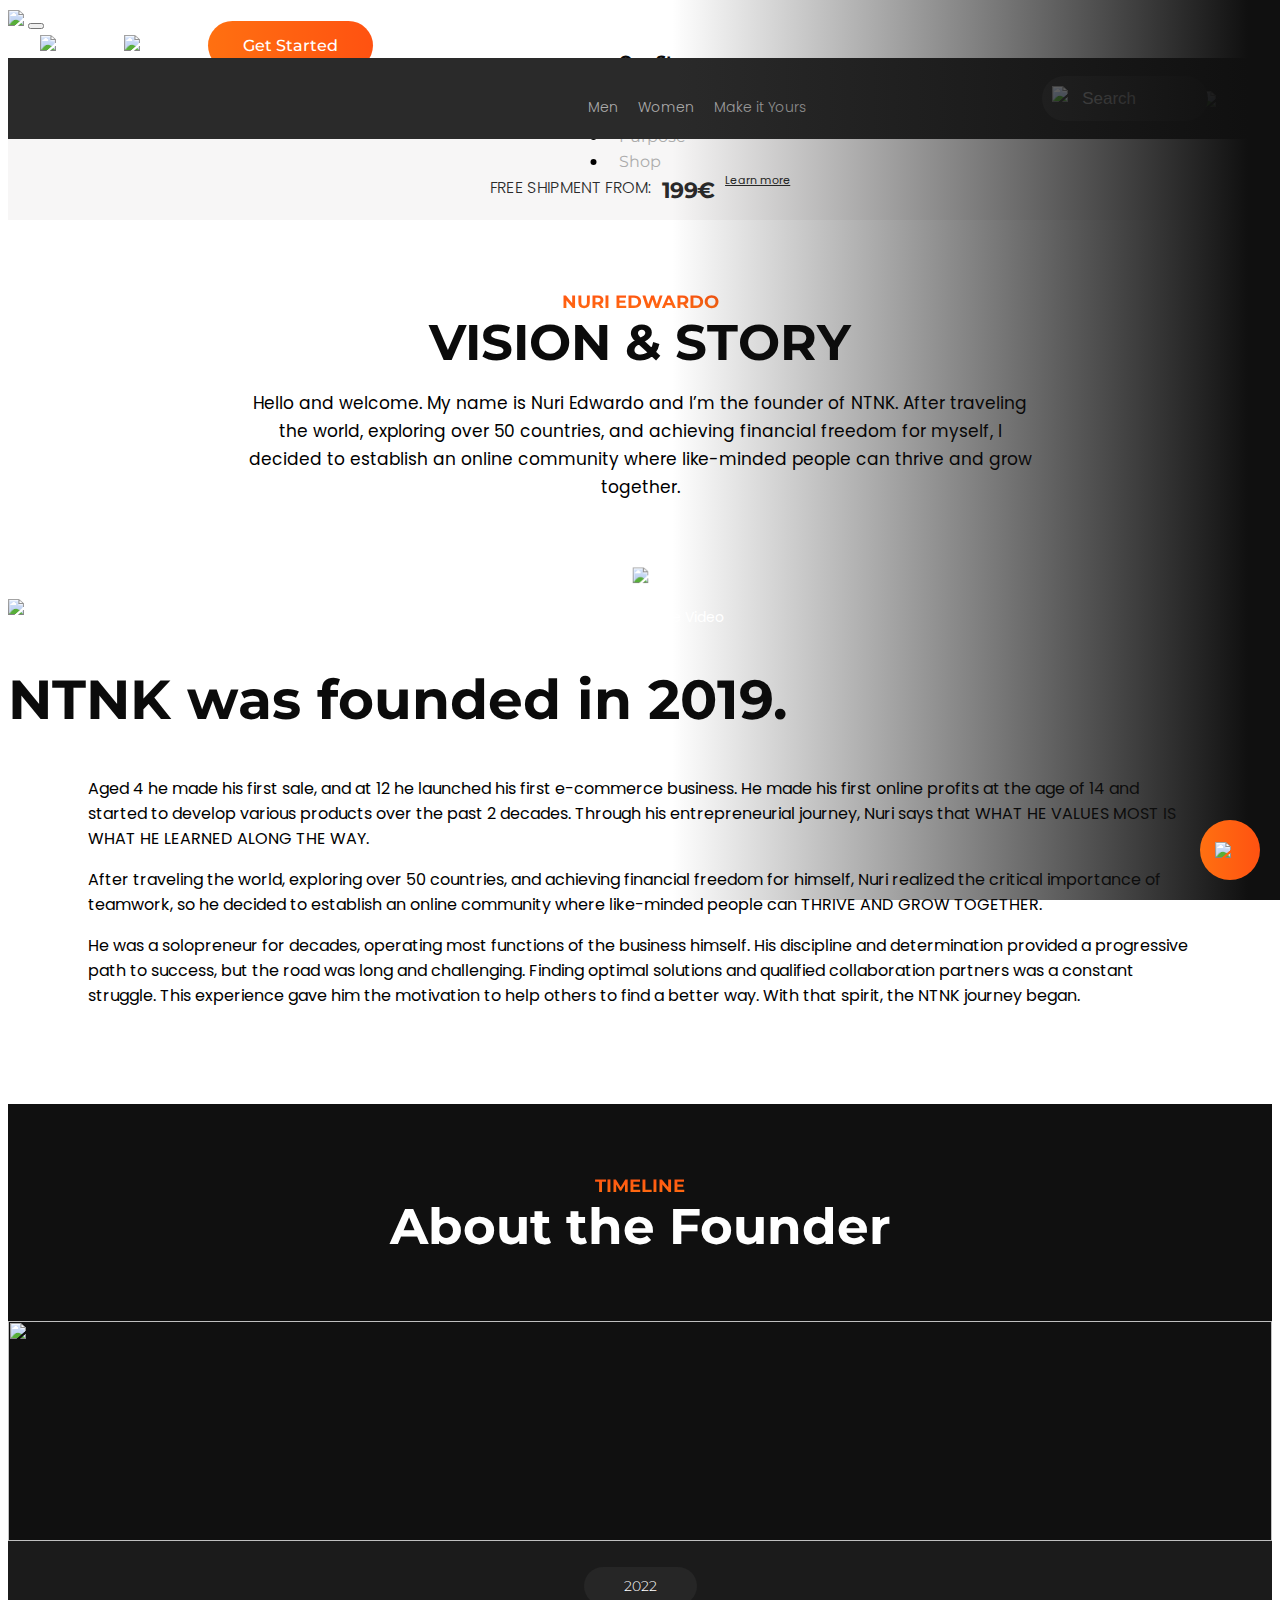
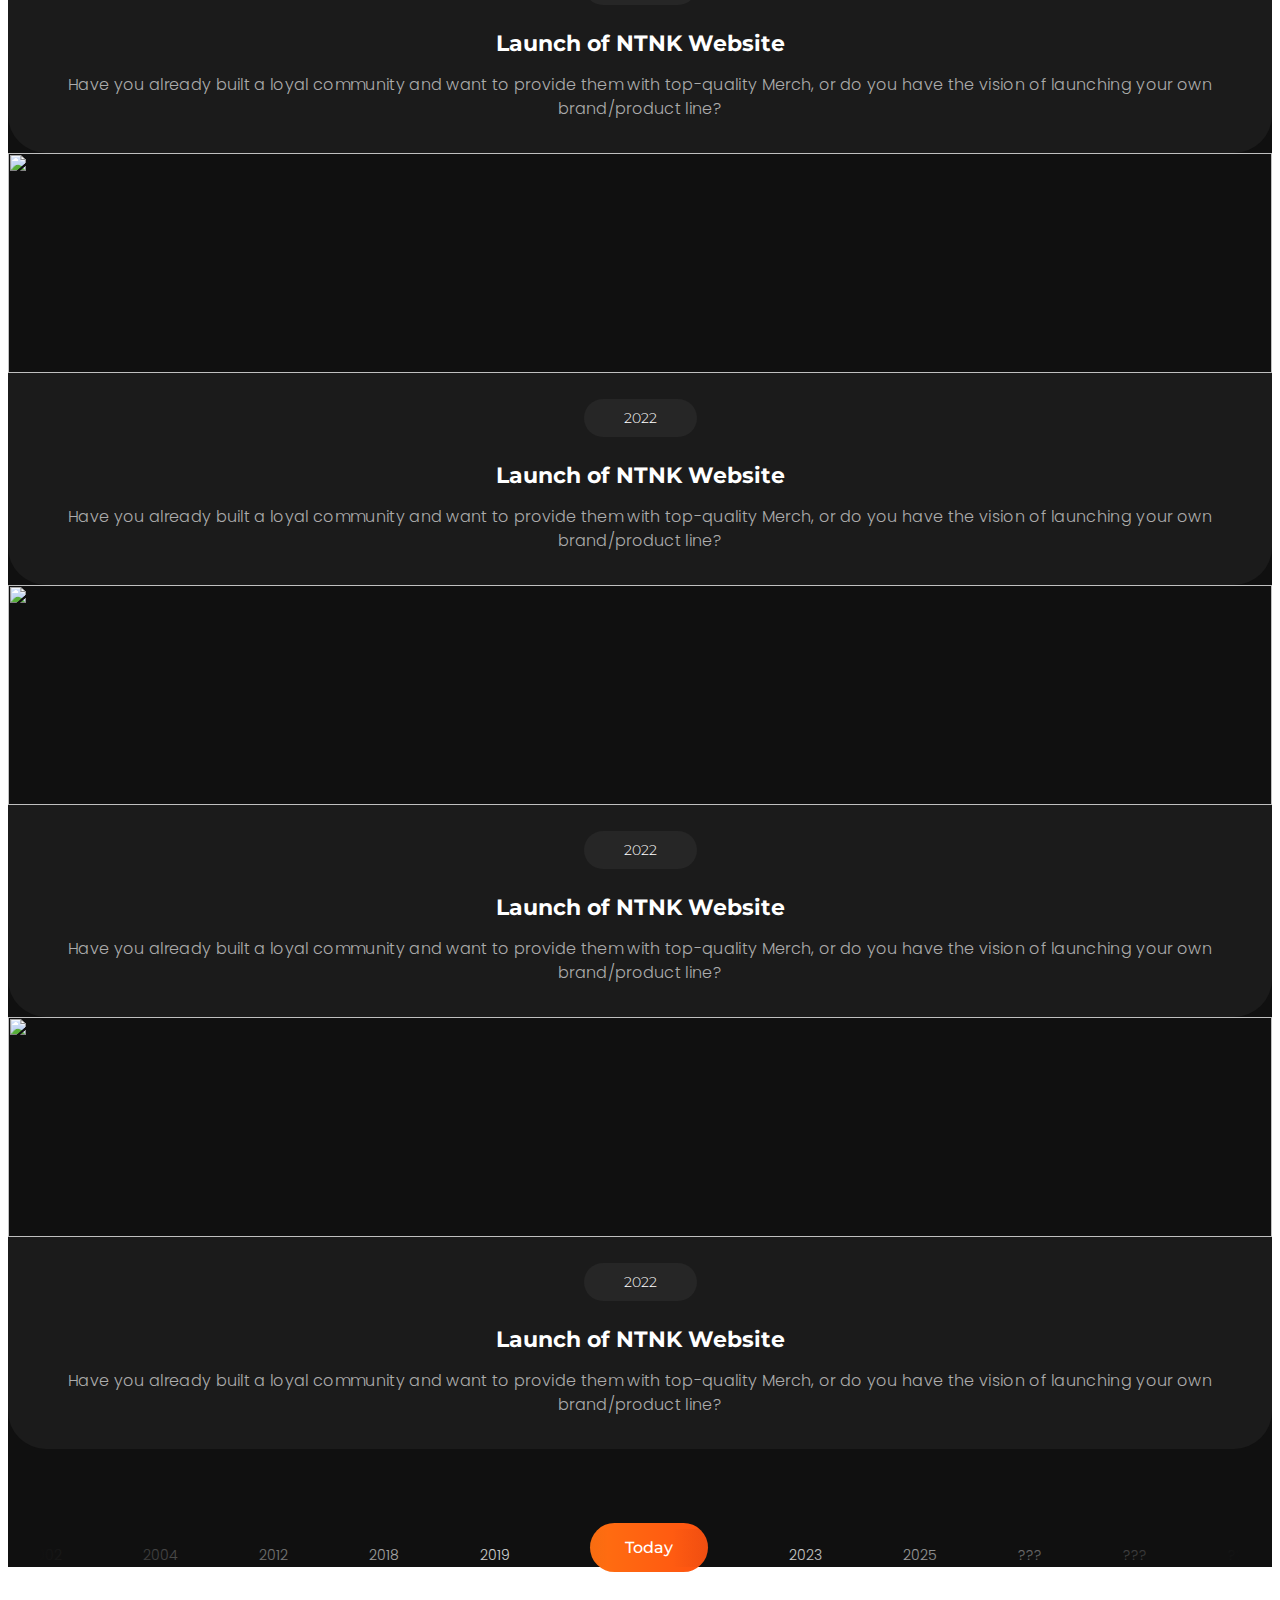
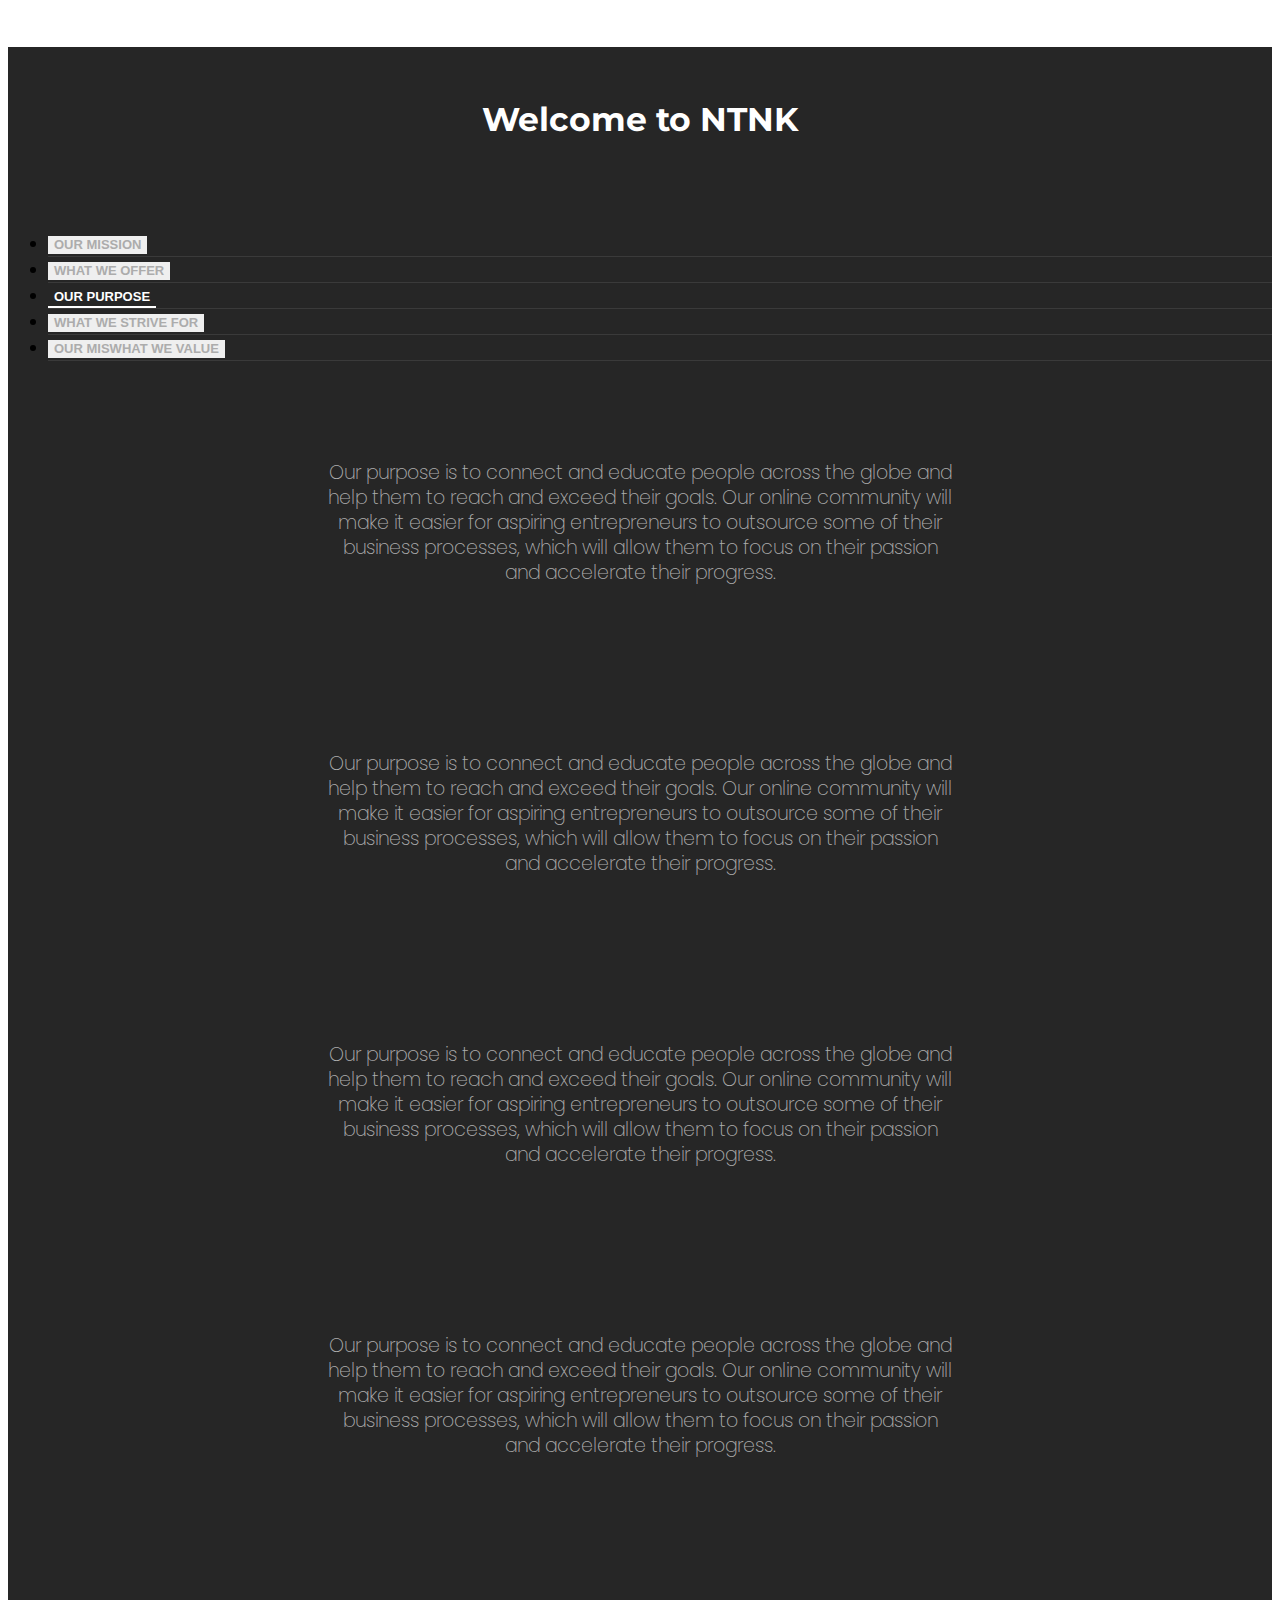
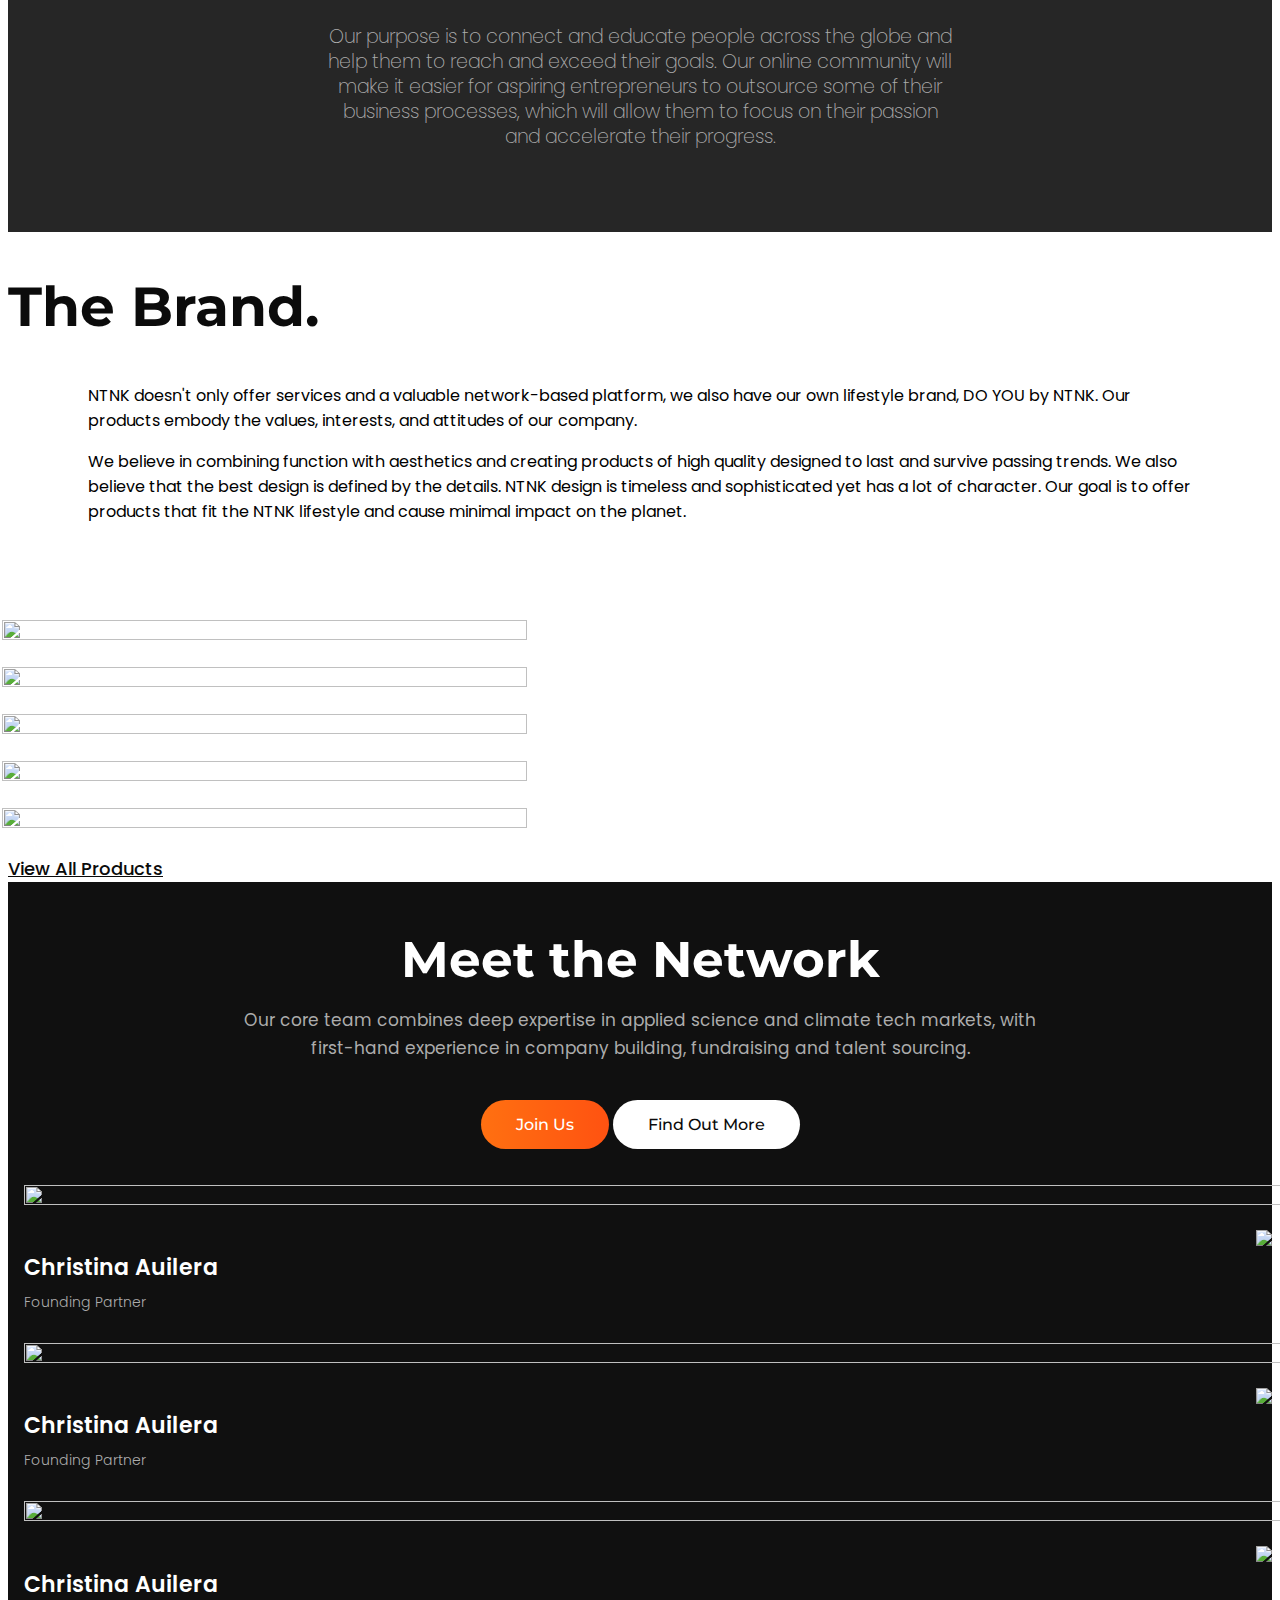
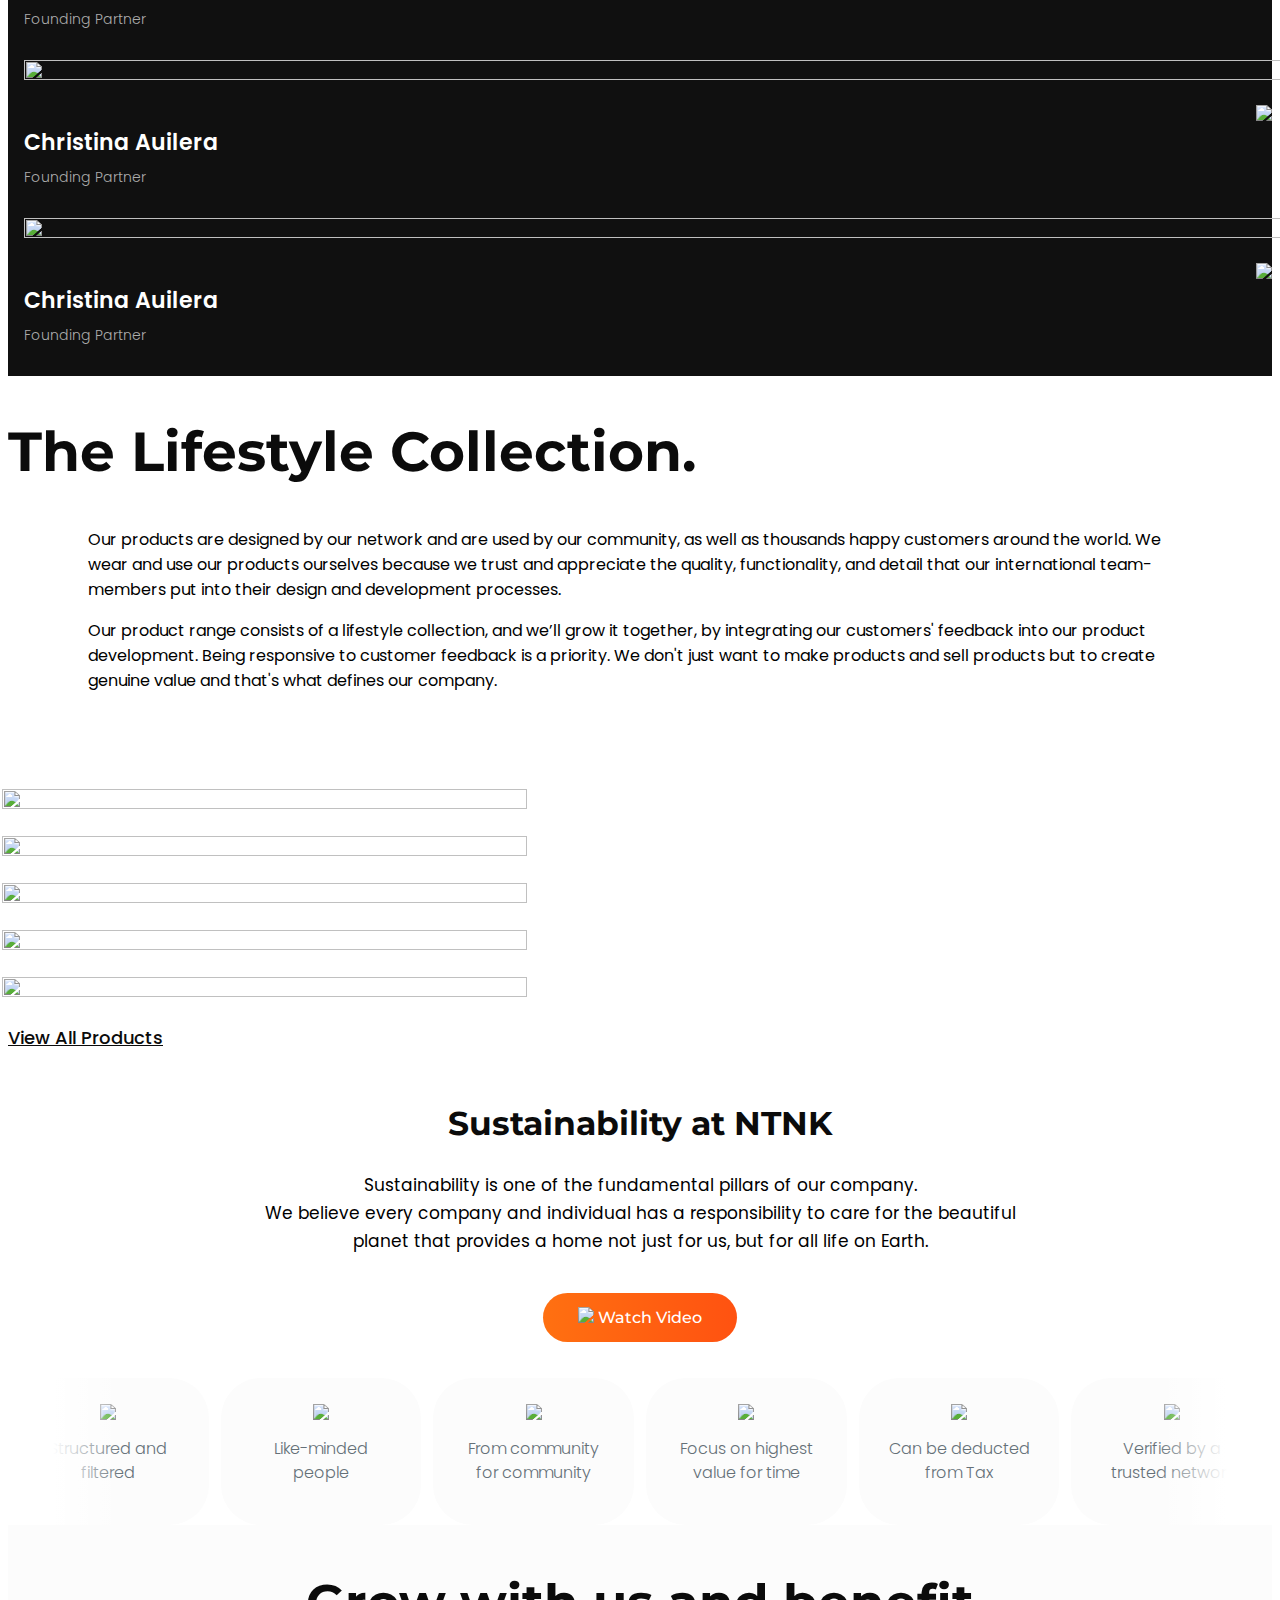
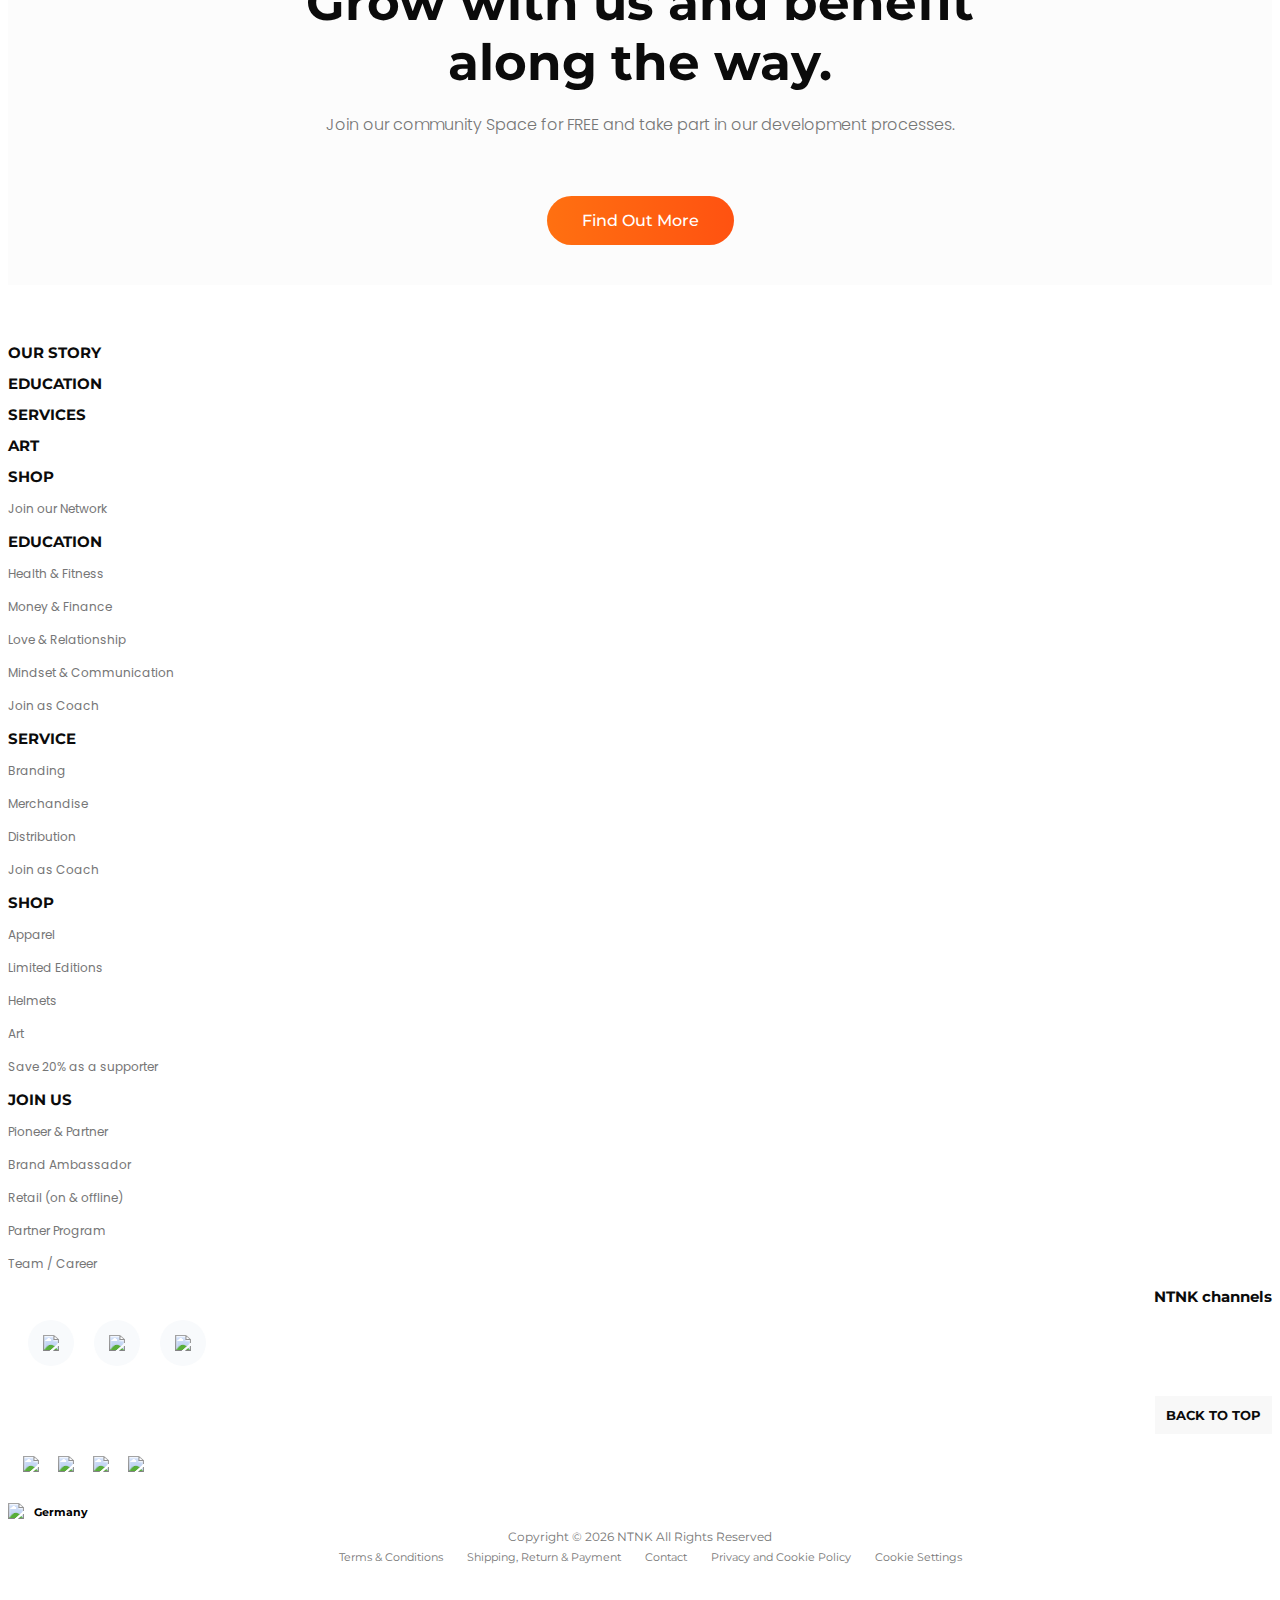
==== about-us.html @ ec7e33f2 "updated" ====
<!DOCTYPE html>
<html lang="en">
<head>
    <meta charset="UTF-8">
    <meta http-equiv="X-UA-Compatible" content="IE=edge">
    <meta name="viewport" content="width=device-width, initial-scale=1.0">
    <link rel="stylesheet" href="assets/css/style.css">
    <link rel="stylesheet" href="assets/css/responsive.css">
    <link rel="stylesheet" href="assets/vendor/bootstrap/css/bootstrap.min.css">
    <link rel="stylesheet" href="assets/vendor/font-awsome/css/all.min.css">
    <link rel="stylesheet" type="text/css" href="assets/vendor/slick/slick/slick.css" />
    <link rel="stylesheet" type="text/css" href="assets/vendor/slick/slick/slick-theme.css" />
    <link rel="stylesheet" href="https://unpkg.com/swiper@8/swiper-bundle.min.css"/>
    <link rel="preconnect" href="https://fonts.googleapis.com">
    <link rel="preconnect" href="https://fonts.gstatic.com" crossorigin>
    <link rel="preconnect" href="https://fonts.googleapis.com">
    <link rel="preconnect" href="https://fonts.gstatic.com" crossorigin>
    <link href="https://fonts.googleapis.com/css2?family=Montserrat:wght@200;300;400;500;600;700;800&family=Poppins:wght@200;300;400;500;600;700;800&display=swap" rel="stylesheet">
    <!-- <link href="https://fonts.googleapis.com/css2?family=Poppins:ital,wght@0,100;0,200;0,300;0,400;0,500;0,600;0,700;0,800;0,900;1,100;1,200;1,300;1,400;1,500;1,600;1,700;1,800;1,900&display=swap" rel="stylesheet">     -->
    <!-- <link rel="stylesheet" type="text/css" href="assets/vendor/aos-master/dist/aos.css" /> -->
    <title>About Us</title>
</head>
<body>


    <header>


        <nav class="navbar navbar-expand-lg custom-nav">
            <div class="container">
            <a class="navbar-brand" href="#">
                <img src="assets/images/logo.svg">
            </a>
            <button class="navbar-toggler" type="button" data-bs-toggle="collapse" data-bs-target="#navbarSupportedContent" aria-controls="navbarSupportedContent" aria-expanded="false" aria-label="Toggle navigation">
                <span class="navbar-toggler-icon"></span>
            </button>
            <div class="collapse navbar-collapse justify-content-center" id="navbarSupportedContent">
                <ul class="navbar-nav">
                <li class="nav-item">
                    <a class="nav-link active" aria-current="page" href="#">Our Story</a>
                </li>

                <li class="nav-item">
                    <a class="nav-link" href="#">Education</a>
                </li>

                <li class="nav-item">
                    <a class="nav-link" href="#">Services</a>
                </li>

                <li class="nav-item">
                    <a class="nav-link" href="#">Purpose</a>
                </li>

                <li class="nav-item">
                    <a class="nav-link" href="#">Shop</a>
                </li>

                
                </ul>

            </div>

            <div class="nav-right">

                <img src="assets/images/DE.svg">

                <img src="assets/images/user-square.svg">
                
                <a href="#" class="custom-btn primary-btn">Get Started</a>

            </div>

            </div>
        </nav>

        <div class="middle-head">

            <div class="container middle-head-container">

            <div style="flex-basis: 30%;">

            </div>

            <ul>
                <li>
                    <a href="#">Men</a>
                        <div class="mega-menu">
                            <div class="container">
                                <div class="d-flex">
                                    <div class="me-4 mega-menu-large-item">
                                        <a href="#">
                                            <h4>Join us as a Member</h4>
                                            <img src="./assets/images/mega-menu-big.png" class="">
                                        </a>
                                        <a href="#" class="mega-menu-link">
                                            <p class=" mt-2">Join the Network <i class="fa-solid fa-angle-right"></i></p>
                                        </a>
                                    </div>
                                    <div class="mx-3 mega-menu-cols">
                                        <img src="./assets/images/mega-img1.png" class="mega-menu-col-img">
                                        <h4>Glasses</h4>
                                        <ul>
                                            <li>
                                                <a href="#" class="">Vision N22 Glasses</a>
                                            </li>
                                            <li>
                                                <a href="#" class="">Clip On</a>
                                            </li>
                                        </ul>
                                    </div>
                                    <div class="mx-3 mega-menu-cols">
                                        <img src="./assets/images/mega-img2.png" class="mega-menu-col-img">
                                        <h4>Apperal</h4>
                                        <ul>
                                            <li>
                                                <a href="#" class="">Snapback Cap</a>
                                            </li>
                                            <li>
                                                <a href="#" class="">T-Shirts</a>
                                            </li>
                                            <li>
                                                <a href="#" class="">Underwear</a>
                                            </li>
                                        </ul>
                                    </div>
                                    <div class="mx-3 mega-menu-cols">
                                        <img src="./assets/images/mega-img3.png" class="mega-menu-col-img">
                                        <h4>Bracelets</h4>
                                        <ul>
                                            <li>
                                                <a href="#" class="">Stainless Steel</a>
                                            </li>
                                        </ul>
                                    </div>
                                    <div class="mx-3 mega-menu-cols">
                                        <img src="./assets/images/mega-img4.png" class="mega-menu-col-img">
                                        <h4>Helmets </h4>
                                        <ul>
                                            <li>
                                                <a href="#" class="">BMX</a>
                                            </li>
                                            <li>
                                                <a href="#" class="">Full Face</a>
                                            </li>
                                            <li>
                                                <a href="#" class="">Jet</a>
                                            </li>
                                        </ul>
                                    </div>
                                    <div class="mx-3 mega-menu-cols">
                                        <img src="./assets/images/mega-img5.png" class="mega-menu-col-img">
                                        <h4>Others</h4>
                                        <ul>
                                            <li>
                                                <a href="#" class="">Nuri Box</a>
                                            </li>
                                        </ul>
                                    </div>
                                </div>
                            </div>
                        </div>
                        
                </li>

                <li>
                    <a href="#">Women</a>
                    <div class="mega-menu">
                        <div class="container">
                            <div class="d-flex">
                                <div class="me-4 mega-menu-large-item">
                                    <a href="#">
                                        <h4>Join us as a Member</h4>
                                        <img src="./assets/images/mega-menu-big.png" class="">
                                    </a>
                                    <a href="#" class="mega-menu-link">
                                        <p class=" mt-2">Join the Network <i class="fa-solid fa-angle-right"></i></p>
                                    </a>
                                </div>
                                <div class="mx-3 mega-menu-cols">
                                    <img src="./assets/images/mega-img1.png" class="mega-menu-col-img">
                                    <h4>Glasses</h4>
                                    <ul>
                                        <li>
                                            <a href="#" class="">Vision N22 Glasses</a>
                                        </li>
                                        <li>
                                            <a href="#" class="">Clip On</a>
                                        </li>
                                    </ul>
                                </div>
                                <div class="mx-3 mega-menu-cols">
                                    <img src="./assets/images/mega-img2.png" class="mega-menu-col-img">
                                    <h4>Apperal</h4>
                                    <ul>
                                        <li>
                                            <a href="#" class="">Snapback Cap</a>
                                        </li>
                                        <li>
                                            <a href="#" class="">T-Shirts</a>
                                        </li>
                                        <li>
                                            <a href="#" class="">Underwear</a>
                                        </li>
                                    </ul>
                                </div>
                                <div class="mx-3 mega-menu-cols">
                                    <img src="./assets/images/mega-img3.png" class="mega-menu-col-img">
                                    <h4>Bracelets</h4>
                                    <ul>
                                        <li>
                                            <a href="#" class="">Stainless Steel</a>
                                        </li>
                                    </ul>
                                </div>
                                <div class="mx-3 mega-menu-cols">
                                    <img src="./assets/images/mega-img4.png" class="mega-menu-col-img">
                                    <h4>Helmets </h4>
                                    <ul>
                                        <li>
                                            <a href="#" class="">BMX</a>
                                        </li>
                                        <li>
                                            <a href="#" class="">Full Face</a>
                                        </li>
                                        <li>
                                            <a href="#" class="">Jet</a>
                                        </li>
                                    </ul>
                                </div>
                                <div class="mx-3 mega-menu-cols">
                                    <img src="./assets/images/mega-img5.png" class="mega-menu-col-img">
                                    <h4>Others</h4>
                                    <ul>
                                        <li>
                                            <a href="#" class="">Nuri Box</a>
                                        </li>
                                    </ul>
                                </div>
                            </div>
                        </div>
                    </div>
                </li>

                <li>
                    <a href="#">Make it Yours</a>
                </li>
            </ul>

            <div class="middle-head-right">
                <form class="search">
                    <div class="search-group">
                        <img src="assets/images/search-normal.svg">
                        <input type="text" placeholder="Search">
                    </div>
                </form>

                <img src="assets/images/heart.svg">

                <img src="assets/images/shopping-bag.svg">

            </div>

            </div>

        </div>

        <div class="header-banner">
            
            <span>
                <p>Free Shipment from:</p>
                <p class="price">199€</p>
                <a href="#">Learn more</a>
            </span>

        </div>

    </header>

    

    <div class="main-section">

        <div class="container-fluid">

            <div class="section-title mt-5">

                <h4 class="gredient">Nuri Edwardo</h4>
                <h2 class="text-capitalize">Vision & Story</h2>
                <p class="black mt-4">Hello and welcome. My name is Nuri Edwardo and I’m the founder of NTNK. After traveling the world, exploring over 50 countries, and achieving financial freedom for myself, I decided to establish an online community where like-minded people can thrive and grow together.</p>
            
            </div>

            <div class="home-video-section px-5 m-0">

                <img src="https://cdn.shopify.com/s/files/1/0650/6430/4863/files/service.png?v=1655206917" width="100%">
                <a href="#">                
                    <img src="https://cdn.shopify.com/s/files/1/0650/6430/4863/files/video-play.png?v=1654768711">
                    <h5>Preview About Me Video</h5>
                </a>

              
            </div>

            <!-- <div class="container position-relative">

            <div class="founder-slider row">

                <div class="founder-slides col-lg-12">
                    <div class="about-founder">
                        <h4>First Import Business Launch</h4>
                        <p>I could imagine a nice timeline where the visitor can scroll thru or so and gets the most important info quickly communicated thru notes, pictures.</p>
                    </div>
                </div>

                <div class="founder-slides col-lg-12">
                    <div class="about-founder">
                        <h4>First Import Business Launch</h4>
                        <p>I could imagine a nice timeline where the visitor can scroll thru or so and gets the most important info quickly communicated thru notes, pictures.</p>
                    </div>
                </div>

                <div class="founder-slides col-lg-12">
                    <div class="about-founder">
                        <h4>First Import Business Launch</h4>
                        <p>I could imagine a nice timeline where the visitor can scroll thru or so and gets the most important info quickly communicated thru notes, pictures.</p>
                    </div>
                </div>

                <div class="founder-slides col-lg-12">
                    <div class="about-founder">
                        <h4>First Import Business Launch</h4>
                        <p>I could imagine a nice timeline where the visitor can scroll thru or so and gets the most important info quickly communicated thru notes, pictures.</p>
                    </div>
                </div>

                <div class="founder-slides col-lg-12">
                    <div class="about-founder">
                        <h4>First Import Business Launch</h4>
                        <p>I could imagine a nice timeline where the visitor can scroll thru or so and gets the most important info quickly communicated thru notes, pictures.</p>
                    </div>
                </div>

                <div class="founder-slides col-lg-12">
                    <div class="about-founder">
                        <h4>First Import Business Launch</h4>
                        <p>I could imagine a nice timeline where the visitor can scroll thru or so and gets the most important info quickly communicated thru notes, pictures.</p>
                    </div>
                </div>

                <div class="founder-slides col-lg-12">
                    <div class="about-founder">
                        <h4>First Import Business Launch</h4>
                        <p>I could imagine a nice timeline where the visitor can scroll thru or so and gets the most important info quickly communicated thru notes, pictures.</p>
                    </div>
                </div>

                <div class="founder-slides col-lg-12">
                    <div class="about-founder">
                        <h4>First Import Business Launch</h4>
                        <p>I could imagine a nice timeline where the visitor can scroll thru or so and gets the most important info quickly communicated thru notes, pictures.</p>
                    </div>
                </div>


            </div>

            <div class="founder-slides-count">
                <p>1</p>
                <p>24</p>
            </div>

            <div class="text-center pb-5">
                <a href="#" class="custom-btn primary-btn">skip</a>
            </div>

            </div> -->

               
        </div>

        <div class="container py-5 mt-5">
            <div class="row">

                <div class="col-lg-6">
                    <div class="found-on-title">
                        <h2 class="text-none">NTNK was founded in 2019.</h2>
                    </div>
                </div>

                <div class="col-lg-6">
                    <div class="found-on-p">
                        <p>
                            Aged 4 he made his first sale, and at 12 he launched his first e-commerce business. He made his first online profits at the age of 14 and started to develop various products over the past 2 decades. Through his entrepreneurial journey, Nuri says that WHAT HE VALUES MOST IS WHAT HE LEARNED ALONG THE WAY.
                        </p>

                        <p>
                            After traveling the world, exploring over 50 countries, and achieving financial freedom for himself, Nuri realized the critical importance of teamwork, so he decided to establish an online community where like-minded people can THRIVE AND GROW TOGETHER. 
                        </p>

                        <p>
                            He was a solopreneur for decades, operating most functions of the business himself. His discipline and determination provided a progressive path to success, but the road was long and challenging. Finding optimal solutions and qualified collaboration partners was a constant struggle. This experience gave him the motivation to help others to find a better way. With that spirit, the NTNK journey began.
                        </p>
                    </div>
                </div>
            </div>
        </div>
      
        <div class="dark-bg py-5">


            <div class="container py-3">

               
                   

                <div class="section-title white">

                    <h4 class="gredient">Timeline</h4>
                    <h2 class="text-none">About the Founder</h2>
                           
                </div>

                <div class="about-founder-slider">


                    <div class="about-founder-slides">
                        <div class="about-founder-img">
                            <img src="https://cdn.shopify.com/s/files/1/0620/7664/9710/files/about-founder.png?v=1658412159">
                        </div>

                        <div class="about-founder-meta">

                           <div class="about-founder-date">
                            <span>2022</span>
                           </div>

                           <h3>Launch of NTNK Website</h3>

                           <p>Have you already built a loyal community and want to provide them with top-quality Merch, or do you have the vision of launching your own brand/product line?</p>
                           
                        </div>
                    </div>

                    <div class="about-founder-slides">
                        <div class="about-founder-img">
                            <img src="https://cdn.shopify.com/s/files/1/0620/7664/9710/files/about-founder.png?v=1658412159">
                        </div>

                        <div class="about-founder-meta">

                           <div class="about-founder-date">
                            <span>2022</span>
                           </div>

                           <h3>Launch of NTNK Website</h3>

                           <p>Have you already built a loyal community and want to provide them with top-quality Merch, or do you have the vision of launching your own brand/product line?</p>
                           
                        </div>
                    </div>

                    <div class="about-founder-slides">
                        <div class="about-founder-img">
                            <img src="https://cdn.shopify.com/s/files/1/0620/7664/9710/files/about-founder.png?v=1658412159">
                        </div>

                        <div class="about-founder-meta">

                           <div class="about-founder-date">
                            <span>2022</span>
                           </div>

                           <h3>Launch of NTNK Website</h3>

                           <p>Have you already built a loyal community and want to provide them with top-quality Merch, or do you have the vision of launching your own brand/product line?</p>
                           
                        </div>
                    </div>

                    <div class="about-founder-slides">
                        <div class="about-founder-img">
                            <img src="https://cdn.shopify.com/s/files/1/0620/7664/9710/files/about-founder.png?v=1658412159">
                        </div>

                        <div class="about-founder-meta">

                           <div class="about-founder-date">
                            <span>2022</span>
                           </div>

                           <h3>Launch of NTNK Website</h3>

                           <p>Have you already built a loyal community and want to provide them with top-quality Merch, or do you have the vision of launching your own brand/product line?</p>
                           
                        </div>
                    </div>

                </div>
                

                <ul class="time-line">
                    <li><p>2002</p></li>
                    <li><p>2004</p></li>
                    <li><p>2012</p></li>
                    <li><p>2018</p></li>
                    <li><p>2019</p></li>
                    <li><a href="#" class="custom-btn primary-btn">Today</a></li>
                    <li><p>2023</p></li>
                    <li><p>2025</p></li>
                    <li><p>???</p></li>
                    <li><p>???</p></li>
                    <li><p>???</p></li>

                </ul>

                </div>

                   

                  
               

            </div>


    
            <div class="dark2-bg py-5">

                <div class="container py-3">
    
                    <div class="section-title-sm white">
                        <h2 class="text-none">Welcome to NTNK</h2>
                    </div>
    
                    <div class="welcome-tabs">
    
                        <ul class="nav nav-tabs" id="myTab" role="tablist">
    
                            
                            <li class="nav-item" role="presentation">
                                <button class="nav-link" id="first-tab" data-bs-toggle="tab" data-bs-target="#first" type="button" role="tab" aria-controls="first" aria-selected="false">Our Mission</button>
                            </li>
                            
                            <li class="nav-item" role="presentation">
                                <button class="nav-link" id="second-tab" data-bs-toggle="tab" data-bs-target="#second" type="button" role="tab" aria-controls="second" aria-selected="false">what we offer</button>
                            </li>
                            
                            <li class="nav-item" role="presentation">
                              <button class="nav-link active" id="purpose-tab" data-bs-toggle="tab" data-bs-target="#purpose" type="button" role="tab" aria-controls="purpose" aria-selected="true">our purpose</button>
                            </li>
    
                            <li class="nav-item" role="presentation">
                                <button class="nav-link" id="forth-tab" data-bs-toggle="tab" data-bs-target="#forth" type="button" role="tab" aria-controls="forth" aria-selected="false">what we strive for</button>
                              </li>
    
                              <li class="nav-item" role="presentation">
                                <button class="nav-link" id="fifth-tab" data-bs-toggle="tab" data-bs-target="#fifth" type="button" role="tab" aria-controls="fifth" aria-selected="false">Our Miswhat we value</button>
                              </li>
                          </ul>
    
    
                          <div class="tab-content" id="myTabContent">
    
                            <div class="tab-pane fade" id="first" role="tabpanel" aria-labelledby="first-tab">
    
                               <p>
                                Our purpose is to connect and educate people across the globe and help them to reach and exceed their goals. Our online community will make it easier for aspiring entrepreneurs to outsource some of their business processes, which will allow them to focus on their passion and accelerate their progress. 
                                </p>
    
                            </div>
    
    
                            <div class="tab-pane fade" id="second" role="tabpanel" aria-labelledby="second-tab">
    
                                <p>
                                    Our purpose is to connect and educate people across the globe and help them to reach and exceed their goals. Our online community will make it easier for aspiring entrepreneurs to outsource some of their business processes, which will allow them to focus on their passion and accelerate their progress. 
                                </p> 
    
                            </div>
    
                            <div class="tab-pane fade show active" id="purpose" role="tabpanel" aria-labelledby="purpose-tab">
                                
                                <p>
                                    Our purpose is to connect and educate people across the globe and help them to reach and exceed their goals. Our online community will make it easier for aspiring entrepreneurs to outsource some of their business processes, which will allow them to focus on their passion and accelerate their progress. 
                                </p> 
    
                            </div>
    
                            <div class="tab-pane fade" id="forth" role="tabpanel" aria-labelledby="forth-tab">
                                
                                <p>
                                    Our purpose is to connect and educate people across the globe and help them to reach and exceed their goals. Our online community will make it easier for aspiring entrepreneurs to outsource some of their business processes, which will allow them to focus on their passion and accelerate their progress. 
                                </p> 
    
                            </div>
    
                            <div class="tab-pane fade" id="fifth" role="tabpanel" aria-labelledby="fifth-tab">
    
                                <p>
                                    Our purpose is to connect and educate people across the globe and help them to reach and exceed their goals. Our online community will make it easier for aspiring entrepreneurs to outsource some of their business processes, which will allow them to focus on their passion and accelerate their progress. 
                                </p> 
    
                            </div>
    
    
    
                          </div>
    
                    </div>
    
                </div>
    
            </div>
    
            <div class="container py-5 my-5">
    
                <div class="row">
    
                    <div class="col-lg-6">
                        <div class="found-on-title">
                            <h2 class="text-capitalize">The Brand.</h2>
                        </div>
                    </div>
    
                    <div class="col-lg-6">
                        <div class="found-on-p">
                            <p>
                                NTNK doesn't only offer services and a valuable network-based platform, we also have our own lifestyle brand, DO YOU by NTNK. Our products embody the values, interests, and attitudes of our company.
                            </p>
    
                            <p>
                                We believe in combining function with aesthetics and creating products of high quality designed to last and survive passing trends. We also believe that the best design is defined by the details. NTNK design is timeless and sophisticated yet has a lot of character. Our goal is to offer products that fit the NTNK lifestyle and cause minimal impact on the planet.
                            </p>
                           
                        </div>
                    </div>
                </div>
    
                <div class="product-slider">
    
                    <div class="product-slides product-bx">
    
                        <a href="#" tabindex="0">
                            <div class="product-img">
                                <img src="https://cdn.shopify.com/s/files/1/0650/6430/4863/files/shoe1.png?v=1655801139">
                        
                            <div class="fav-icon">
                                <img src="https://cdn.shopify.com/s/files/1/0650/6430/4863/files/heart.png?v=1655476538">
                            </div>
                        
                            </div>
                        </a>
                    </div>
                    <div class="product-slides product-bx">
    
                        <a href="#" tabindex="0">
                            <div class="product-img">
                                <img src="https://cdn.shopify.com/s/files/1/0650/6430/4863/files/shoe1.png?v=1655801139">
                        
                            <div class="fav-icon">
                                <img src="https://cdn.shopify.com/s/files/1/0650/6430/4863/files/heart.png?v=1655476538">
                            </div>
                        
                            </div>
                        </a>
                    </div>
                    <div class="product-slides product-bx">
    
                        <a href="#" tabindex="0">
                            <div class="product-img">
                                <img src="https://cdn.shopify.com/s/files/1/0650/6430/4863/files/shoe1.png?v=1655801139">
                        
                            <div class="fav-icon">
                                <img src="https://cdn.shopify.com/s/files/1/0650/6430/4863/files/heart.png?v=1655476538">
                            </div>
                        
                            </div>
                        </a>
                    </div>
                    <div class="product-slides product-bx">
    
                        <a href="#" tabindex="0">
                            <div class="product-img">
                                <img src="https://cdn.shopify.com/s/files/1/0650/6430/4863/files/shoe1.png?v=1655801139">
                        
                            <div class="fav-icon">
                                <img src="https://cdn.shopify.com/s/files/1/0650/6430/4863/files/heart.png?v=1655476538">
                            </div>
                        
                            </div>
                        </a>
                    </div>
                    <div class="product-slides product-bx">
    
                        <a href="#" tabindex="0">
                            <div class="product-img">
                                <img src="https://cdn.shopify.com/s/files/1/0650/6430/4863/files/shoe1.png?v=1655801139">
                        
                            <div class="fav-icon">
                                <img src="https://cdn.shopify.com/s/files/1/0650/6430/4863/files/heart.png?v=1655476538">
                            </div>
                        
                            </div>
                        </a>
                    </div>
    
                </div>
    
                <div class="text-center py-3">
    
                    <a href="#" class="view-all">View All Products</a>
                    
                </div>
            </div>
    
            <div class="dark-bg pb-5">
    
    
                <div class="container">
    
                    <div class="row gy-5">
                        <div class="col-lg-12">
    
                            <div class="section-title white">
    
                         
                                <h2 class="text-none">Meet the Network</h2>
                                <p>Our core team combines deep expertise in applied science and climate tech markets, with first-hand experience in company building, fundraising and talent sourcing.</p>
                                <br>
                                <br>
                                <a href="#" class="custom-btn primary-btn me-2">Join Us</a>
                                <a href="#" class="custom-btn secondary-btn">Find Out More</a>
                            </div>
    
                        </div>
    
                        <div class="col-lg-12 pb-5">
    
                            <div class="team-slider overlay">
    
                                <div class="team-slides">
                                    
                                    <div class="team"> 
                                        <img src="https://cdn.shopify.com/s/files/1/0650/6430/4863/files/team1.png?v=1655475328" class="team-img">
    
                                        <div class="team-meta">
                                            <span>
                                                <h4>Christina Auilera</h4>
                                                <p>Founding Partner</p>
                                            </span>
    
                                            <ul class="team-social">
    
                                                <li><a href="#"><img src="https://cdn.shopify.com/s/files/1/0650/6430/4863/files/twiiter.png?v=1655475610"></a></li>
                                                <li><a href="#"><img src="https://cdn.shopify.com/s/files/1/0650/6430/4863/files/email.png?v=1655475610"></a></li>
    
    
                                            </ul>
    
                                     </div>
                                    </div>
    
                                </div>
    
                                <div class="team-slides">
                                    
                                    <div class="team"> 
                                        <img src="https://cdn.shopify.com/s/files/1/0650/6430/4863/files/team2.png?v=1655475328" class="team-img">
    
                                        <div class="team-meta">
                                            <span>
                                                <h4>Christina Auilera</h4>
                                                <p>Founding Partner</p>
                                            </span>
    
                                            <ul class="team-social">
    
                                                <li><a href="#"><img src="https://cdn.shopify.com/s/files/1/0650/6430/4863/files/twiiter.png?v=1655475610"></a></li>
                                                <li><a href="#"><img src="https://cdn.shopify.com/s/files/1/0650/6430/4863/files/email.png?v=1655475610"></a></li>
    
    
                                            </ul>
    
                                     </div>
                                    </div>
    
                                </div>
    
                                <div class="team-slides">
                                    
                                    <div class="team"> 
                                        <img src="https://cdn.shopify.com/s/files/1/0650/6430/4863/files/team3.png?v=1655475328" class="team-img">
    
                                        <div class="team-meta">
                                            <span>
                                                <h4>Christina Auilera</h4>
                                                <p>Founding Partner</p>
                                            </span>
    
                                            <ul class="team-social">
    
                                                <li><a href="#"><img src="https://cdn.shopify.com/s/files/1/0650/6430/4863/files/twiiter.png?v=1655475610"></a></li>
                                                <li><a href="#"><img src="https://cdn.shopify.com/s/files/1/0650/6430/4863/files/email.png?v=1655475610"></a></li>
    
    
                                            </ul>
    
                                     </div>
                                    </div>
    
                                </div>
    
                                <div class="team-slides">
                                    
                                    <div class="team"> 
                                        <img src="https://cdn.shopify.com/s/files/1/0650/6430/4863/files/team4.png?v=1655475328" class="team-img">
    
                                        <div class="team-meta">
                                            <span>
                                                <h4>Christina Auilera</h4>
                                                <p>Founding Partner</p>
                                            </span>
    
                                            <ul class="team-social">
    
                                                <li><a href="#"><img src="https://cdn.shopify.com/s/files/1/0650/6430/4863/files/twiiter.png?v=1655475610"></a></li>
                                                <li><a href="#"><img src="https://cdn.shopify.com/s/files/1/0650/6430/4863/files/email.png?v=1655475610"></a></li>
    
    
                                            </ul>
    
                                     </div>
                                    </div>
    
                                </div>
    
                                <div class="team-slides">
                                    
                                    <div class="team"> 
                                        <img src="https://cdn.shopify.com/s/files/1/0650/6430/4863/files/team1.png?v=1655475328" class="team-img">
    
                                        <div class="team-meta">
                                            <span>
                                                <h4>Christina Auilera</h4>
                                                <p>Founding Partner</p>
                                            </span>
    
                                            <ul class="team-social">
    
                                                <li><a href="#"><img src="https://cdn.shopify.com/s/files/1/0650/6430/4863/files/twiiter.png?v=1655475610"></a></li>
                                                <li><a href="#"><img src="https://cdn.shopify.com/s/files/1/0650/6430/4863/files/email.png?v=1655475610"></a></li>
    
    
                                            </ul>
    
                                     </div>
                                    </div>
    
                                </div>
    
    
                            </div>
    
                        </div>
                    </div>
    
                </div>
    
    
            </div>
    
            <div class="container py-5 my-5 border-bottom">
    
                <div class="row">
    
                    <div class="col-lg-6">
                        <div class="found-on-title">
                            <h2 class="text-capitalize">The Lifestyle
                                Collection.</h2>
                        </div>
                    </div>
    
                    <div class="col-lg-6">
                        <div class="found-on-p">
                            <p>
    
                                Our products are designed by our network and are used by our community, as well as thousands happy customers around the world. We wear and use our products ourselves because we trust and appreciate the quality, functionality, and detail that our international team-members put into their design and development processes. 
    
    
                            </p>
    
                            <p>
    
                                Our product range consists of a lifestyle collection, and we’ll grow it together, by integrating our customers' feedback into our product development. Being responsive to customer feedback is a priority. We don't just want to make products and sell products but to create genuine value and that's
    what defines our company.
                            </p>
                           
                        </div>
                    </div>
                </div>
    
                <div class="product-slider">
    
                    <div class="product-slides product-bx">
    
                        <a href="#" tabindex="0">
                            <div class="product-img">
                                <img src="https://cdn.shopify.com/s/files/1/0620/7664/9710/files/bathing.png?v=1658405838">
                            </div>
                        </a>
                    </div>
                    <div class="product-slides product-bx">
    
                        <a href="#" tabindex="0">
                            <div class="product-img">
                                <img src="https://cdn.shopify.com/s/files/1/0620/7664/9710/files/mega-img3.png?v=1657190513">
                            </div>
                        </a>
                    </div>
                    <div class="product-slides product-bx">
    
                        <a href="#" tabindex="0">
                            <div class="product-img">
                                <img src="https://cdn.shopify.com/s/files/1/0620/7664/9710/files/victory.png?v=1658405838">
                            </div>
                        </a>
                    </div>
                    <div class="product-slides product-bx">
    
                        <a href="#" tabindex="0">
                            <div class="product-img">
                                <img src="https://cdn.shopify.com/s/files/1/0620/7664/9710/files/mega-img2.png?v=1657190513">
                            </div>
                        </a>
                    </div>
                    
                    <div class="product-slides product-bx">
    
                        <a href="#" tabindex="0">
                            <div class="product-img">
                                <img src="https://cdn.shopify.com/s/files/1/0620/7664/9710/files/mega-img3.png?v=1657190513">
                            </div>
                        </a>
                    </div>
    
                </div>
    
                <div class="text-center py-3">
    
                    <a href="#" class="view-all">View All Products</a>
                    
                </div>
    
            </div>
    
    
            <div class="container pb-5">
    
                <div class="section-title-sm mt-5">
    
                    <h2 class="text-none">Sustainability at NTNK</h2>
                    <p class="black">
                        Sustainability is one of the fundamental pillars of our company.<br>
                        We believe every company and individual has a responsibility to care for the beautiful<br>
                         planet that provides a home not just for us, but for all life on Earth.
                    </p>
                    <br>
                    <br>
                    <a href="#" class="custom-btn primary-btn d-inline-flex align-items-center justify-content-center">
                        <img src="https://cdn.shopify.com/s/files/1/0620/7664/9710/files/playbw.png?v=1657190513" width="20px" class="me-2"> 
                        Watch Video
                    </a>
                </div>
    
                <div class="container pb-5">
    
                    <div class="benefits">
        
                    <div class="benefits-child">
                        <img src="https://cdn.shopify.com/s/files/1/0650/6430/4863/files/vuesax.png?v=1655302229">
                        <p>Structured and filtered</p>
                    </div>
        
                    <div class="benefits-child">
                        <img src="https://cdn.shopify.com/s/files/1/0650/6430/4863/files/profile-2userorange.png?v=1655301627">
                        <p>Like-minded people</p>
                    </div>
        
                    <div class="benefits-child">
                        <img src="https://cdn.shopify.com/s/files/1/0650/6430/4863/files/people.png?v=1655301627">
                        <p>From community for community</p>
                    </div>
        
                    <div class="benefits-child">
                        <img src="https://cdn.shopify.com/s/files/1/0650/6430/4863/files/security-time.png?v=1655301627">
                        <p>Focus on highest value for time</p>
                    </div>
        
                    <div class="benefits-child">
                        <img src="https://cdn.shopify.com/s/files/1/0650/6430/4863/files/dollar-square.png?v=1655301627">
                        <p>Can be deducted from Tax</p>
                    </div>
        
                    <div class="benefits-child">
                        <img src="https://cdn.shopify.com/s/files/1/0650/6430/4863/files/badge.png?v=1655301627">
                        <p>Verified by a trusted network </p>
                    </div>
        
                    </div>
        
                </div>
            </div>
    
            <div class="grey3-bg py-5">
    
                <div class="container py-4">
                    <div class="section-title">
                        <h2 class="text-none">Grow with us and benefit<br> along the way.</h2>
                        <p class="grey">Join our community Space for FREE and take part in our development processes. <br>
                        <br>
                        <br>
                        <a href="#" class="custom-btn primary-btn">Find Out More</a>
                    </div>
                </div>
    
            </div>



    </div>

      <footer>

        <div class="chat-button">
            <img src="assets/images/chat.svg">
        </div>

        <div class="top-footer">

            <div class="container">
                <div class="row">

                    <div class="col-lg-2">
                        <ul class="footer-menu">
                            <li>
                                <a href="#"><h4>Our Story</h4></a>
                            </li>
                            <li>
                                <a href="#"><h4>Education</h4></a>
                            </li>
                            <li>
                                <a href="#"><h4>Services</h4></a>
                            </li>
                            <li>
                                <a href="#"><h4>Art</h4></a>
                            </li>
                            <li>
                                <a href="#"><h4>Shop</h4></a>
                            </li>

                            <li>
                                <a href="#"><p>Join our Network <i class="fa-solid fa-angle-right"></i></p></a>
                            </li>
                        </ul>
                    </div>

                    <div class="col-lg-2">
                        <ul class="footer-menu">
                            <li>
                                <a href="#"><h4>Education</h4></a>
                            </li>
                            <li>
                                <a href="#"><p>Health & Fitness</p></a>
                            </li>
                            <li>
                                <a href="#"><p>Money & Finance</p></a>
                            </li>
                            <li>
                                <a href="#"><p>Love & Relationship</p></a>
                            </li>
                            <li>
                                <a href="#"><p>Mindset & Communication</p></a>
                            </li>

                            <li>
                                <a href="#"><p>Join as Coach <i class="fa-solid fa-angle-right"></i></p></a>
                            </li>
                        </ul>
                    </div>

                    <div class="col-lg-2">
                        <ul class="footer-menu">
                            <li>
                                <a href="#"><h4>Service</h4></a>
                            </li>
                            <li>
                                <a href="#"><p>Branding</p></a>
                            </li>
                            <li>
                                <a href="#"><p>Merchandise</p></a>
                            </li>
                            <li>
                                <a href="#"><p>Distribution</p></a>
                            </li>
                            <li>
                                <a href="#"><p>Join as Coach <i class="fa-solid fa-angle-right"></i></p></a>
                            </li>
                        </ul>
                    </div>
                    
                    <div class="col-lg-2">
                        <ul class="footer-menu">
                            <li>
                                <a href="#"><h4>Shop</h4></a>
                            </li>
                            <li>
                                <a href="#"><p>Apparel</p></a>
                            </li>
                            <li>
                                <a href="#"><p>Limited Editions</p></a>
                            </li>
                            <li>
                                <a href="#"><p>Helmets</p></a>
                            </li>
                            <li>
                                <a href="#"><p>Art</p></a>
                            </li>
                            <li>
                                <a href="#"><p>Save 20% as a supporter <i class="fa-solid fa-angle-right"></i></p></a>
                            </li>
                        </ul>
                    </div>

                    <div class="col-lg-2">
                        <ul class="footer-menu">
                            <li>
                                <a href="#"><h4>Join Us</h4></a>
                            </li>
                            <li>
                                <a href="#"><p>Pioneer & Partner</p></a>
                            </li>
                            <li>
                                <a href="#"><p>Brand Ambassador</p></a>
                            </li>
                            <li>
                                <a href="#"><p>Retail (on & offline)</p></a>
                            </li>
                            <li>
                                <a href="#"><p>Partner Program</p></a>
                            </li>
                            <li>
                                <a href="#"><p>Team / Career <i class="fa-solid fa-angle-right"></i></p></a>
                            </li>
                        </ul>
                    </div>

                    <div class="col-lg-2">
                        <h4>NTNK channels</h4>
                        <ul class="footer-social">
                            <li>
                                <a href="#"><img src="./assets/images/profile-2user.svg"></a>
                            </li>
                            <li>
                                <a href="#"><img src="./assets/images/instagram.svg"></a>
                            </li>
                            <li>
                                <a href="#"><img src="./assets/images/sound.svg"></a>
                            </li>
                        </ul>
                    </div>


                </div>
            </div>


        </div>

        <div class="footer-mid">
            <div class="container">
                <div class="back-top">
                    <a href="#" class="back-top-btn">
                        <span>Back to top</span> <i class="fa-solid fa-chevron-up"></i>
                    </a>
                </div> 
                <div class="d-flex justify-content-end mt-2">
                    <div class="d-flex payment-methods">
                        <img src="./assets/images/master-card.png">
                        <img src="./assets/images/amazon.png">
                        <img src="./assets/images/apple-pay.png">
                        <img src="./assets/images/g-pay.png">
                    </div>
                </div>               
            </div>
        </div>

        
      

        <div class="footer-bottom">
            <div class="container">
                <div class="footer-bottom-content d-flex align-items-center">
                    <div class="location-footer">
                        <img src="./assets/images/location.png"><span>Germany</span>
                    </div>
                    <p>Copyright &copy; <script>document.write(new Date().getFullYear())</script> NTNK All Rights Reserved</p>

                    <div class="footer-bottom-nav ms-auto">
                        <ul>
                            <li><a href="#">Terms & Conditions</a></li>
                            <li><a href="#">Shipping, Return & Payment</a></li>
                            <li><a href="#">Contact</a></li>
                            <li><a href="#">Privacy and Cookie Policy</a></li>
                            <li><a href="#">Cookie Settings</a></li>
                        </ul>
                    </div>
                </div> 
            </div>
        </div>

      </footer>

    <script src="assets/vendor/jquery.js"></script>
    <script src="assets/vendor/bootstrap/js/bootstrap.min.js"></script>
    <script type="text/javascript" src="assets/vendor/slick/slick/slick.min.js"></script>
    <script src="https://unpkg.com/swiper@8/swiper-bundle.min.js"></script>

    <script type="text/javascript" src="assets/js/main.js"></script>

    <script>
        
        $('.product-slider').slick({
        infinite: true,
        slidesToShow: 4,
        slidesToScroll: 1,
        dots:false,
        arrows: false,
        centerMode: true,
        centerPadding:'50px'
        });
    
        $('.team-slider').slick({
        infinite: false,
        slidesToShow: 4,
        slidesToScroll: 1,
        dots:false,
        arrows: true
        });
        
      
     
  

        $('.about-founder-slider').on('afterChange init', function(event, slick, direction){
        // remove all prev/next
        slick.$slides.removeClass('prevdiv').removeClass('nextdiv');
        for (var i = 0; i < slick.$slides.length; i++)
        {
            var $slide = $(slick.$slides[i]);
            if ($slide.hasClass('slick-center')) {
                $slide.prev().addClass('prevdiv');
                $slide.next().addClass('nextdiv');
                break;
            }
        }
      }
    )
    .on('beforeChange', function(event, slick) {
        // optional, but cleaner maybe
        // remove all prev/next
        slick.$slides.removeClass('prevdiv').removeClass('nextdiv');
    }).slick({
        infinite: true,
        slidesToShow: 3,
        slidesToScroll: 1,
        dots:false,
        arrows: true,
        centerMode: true,
        centerPadding: "0"
        });

        
       
    </script>

</body>
</html>
---- assets/css/style.css ----
:root {
  --primary: #0b0b0b;
  --primary-light: #3a3a3a;
  --primary-dark: #2a2a2a;
  --secondary: #f1d02d;
  --text-dark: #37313c;
  --white: #fff;
  --black: #000;
  --lightgrey: #fbfbfb;
  --darkgrey: #acacac;
  --grey: #b9b9b9;
  --grey2: #f8f8f8;
  --dunkengrey: #657078;
  --dunkengrey2: #e8effd;
  --button1: #ff5211;
  --button2: #ff7011;
  --border: #00000066;
  --blue: #265bf6;
  --montserrat:'Montserrat', sans-serif;
}

body {
  font-family: "Poppins", sans-serif !important;

}

.font-sec{

 font-family: var(--montserrat) !important;

}


.text-none{
  text-transform: none !important;
}

li {
       list-style: unset;
}

.border-tp{

  border-top: 1px solid #EBEBEB;


}

h1,
h2,
h3,
h4,
h5,
h6 {
  color: var(--text-dark);
    letter-spacing: 0px !important;
}
a {
  text-decoration: none !important;
   letter-spacing: 0px !important;
}

p{

   letter-spacing: 0px !important;
  
}

.main-content{

  padding-top: 0;

}

#shopify-section-footer,
#shopify-section-header{

  display: none;

}

.custom-btn {
  padding: 15px 25px;
  border-radius: 40px;
  font-size: 16px;
  text-decoration: none;
  border: none;
  font-weight: 500;
  text-align: center;
  font-family: var(--montserrat);
}

.primary-btn {
  background-image: linear-gradient(270deg, var(--button1), var(--button2));
  color: var(--white);
}

.primary-btn:hover {
  color: var(--white);
}

.secondary-btn {
  background-color: var(--white);
  color: var(--primary);
}

.secondary-btn:hover {
  color: var(--primary);
}

.secondary2-btn {
  background-color: var(--white);
  color: var(--button1);
}

.dark-btn {
  background-color: var(--primary);
  color: var(--white);
  border: 1px solid var(--black);
}


.dark-btn:hover {
  color: var(--white);
}

.grey-btn {
  background-color: var(--grey2);
  color: var(--primary) !important;
}

.border-btn {
  background-color: var(--white);
  color: var(--primary);
  border: 1px solid var(--black);
}

.order-amazon{

  display: flex;
  flex-direction: column;
  justify-content: center;
  align-items: center;
  border: 1px solid var(--black);
}


.order-amazon span{

font-size: 9px;
line-height: 11px;
color:var(--primary);

}


/* NAVIGATION */
.custom-nav {
  background-color: var(--white);
}

.custom-nav .navbar-nav .nav-link {
  color: var(--darkgrey);
  font-weight: 400;
  font-size: 16px;
  line-height: 22px;
  font-family:var(--montserrat);
}
.custom-nav .navbar-nav .nav-link.active {

font-weight: 700;
color: var(--primary);


}

.custom-nav .navbar-nav .nav-item {
  padding: 0 10px;
}

.custom-nav .nav-right img {
  padding: 0 2rem;
}

.custom-nav .nav-right .primary-btn{
  margin-left: 2rem;
}

.middle-head {
  background-color: var(--primary-dark);
  padding: 1rem 0;
}

.middle-head-container {
  display: flex;
  align-items: center;
  justify-content: space-between;
}

.middle-head ul {
  display: flex;
  justify-content: center;
  padding-left: 0;
  margin-bottom: 0;
  list-style: none;
  flex-basis: 60%;
}

.middle-head ul li {
  padding: 0 10px;
}
.middle-head ul li a {
  color: var(--darkgrey);
  font-weight: 300;
  font-size: 14px;
  line-height: 24px;
  text-decoration: none;
}

.middle-head-right {
  display: flex;
  align-items: center;
  gap: 0 40px;
  flex-basis: 20%;
}

.middle-head-right .search-group {
  position: relative;
}

.middle-head-right .search-group img {
  position: absolute;
  top: 10px;
  left: 10px;
}

.middle-head-right .search-group input {
  border-radius: 29px;
  font-weight: 400;
  font-size: 17px;
  line-height: 19px;
  background-color: var(--primary-light);
  border: none;
  outline: none;
  color: var(--darkgrey) !important;
  padding: 0.8rem 0.5rem 0.8rem 2.5rem;
  width: 100%;
}

.middle-head-right .search-group input::placeholder{
  color: var(--darkgrey) !important;

}

.header-banner {
  padding: 1rem 0;
  background-color:#F7F6F6;
}

.header-banner span {
  display: flex;
  align-items: center;
  justify-content: center;
  gap: 0 10px;
}

.header-banner p {
  margin-bottom: 0;
  font-weight: 300;
  font-size: 16px;
  line-height: 24px;
  letter-spacing: 0.02em !important;
  text-transform: uppercase;
  color: var(--primary-dark);
}

.header-banner .price {
  font-weight: 700;
  font-size: 22px;
  line-height: 27px;
  text-align: center;
  letter-spacing: -0.02em !important;
  color: var(--primary-dark);

  font-family: var(--montserrat);
}

.header-banner a {
  font-weight: 400;
  font-size: 11px;
  line-height: 24px;
  letter-spacing: 0.02em !important;
  text-decoration-line: underline !important;
  color: var(--primary-dark);
}

.slider-child {
  background-repeat: no-repeat;
  background-size: cover;
  background-position: center;
  position: relative;
  z-index: 1;
}
/* .slider-child:after {
  content: "";
  background-color: #0000006e;
  position: absolute;
  left: 0;
  top: 0;
  width: 100%;
  height: 100%;
  z-index: -1;
} */

.slider-meta {
  position: absolute;
  bottom: 3rem;
  left: 3rem;
}

.slider-meta h2 {
  font-weight: 700;
  font-size: 34px;

  margin-bottom: 0;
  color: var(--white);
}

.slider-meta p {
  font-weight: 400;
  font-size: 17px;
  line-height: 28px;
  color: var(--white);
  margin-bottom: 2rem;
}

.main-slider .slick-prev,
.branding-slider .slick-prev {
  right: 3rem;
  left: unset;
  margin-right: calc(1.5rem / 2);
  top: 40%;
}

.main-slider .slick-next,
.branding-slider .slick-next {
  right: 3rem;
  margin-right: calc(1.5rem / 2);
}

.edu-categories .slick-next,
.testimonials-slider .slick-next,
.project-slider .slick-next,
.art-slider .slick-next,
.product-detail-slider .slick-next{

  right: -70px;
}

.edu-categories .slick-prev,
.testimonials-slider .slick-prev,
.project-slider .slick-prev,
.art-slider .slick-prev,
.product-detail-slider .slick-prev {
  left: -70px;
}

.other-class-slider .slick-next {
  right: 0px;
  top: 40%;
}

.other-class-slider .slick-prev {
  left: -30px;
  top: 40%;
}

.other-class-slider.variant2 .slick-prev{
  
  display: none !important;

}

.other-class-slider .slick-track {
  margin: 0;
}

.advance-course-slider .slick-next,
.hero-bg-slider .slick-next{

right:15px;

}

.teaching-slider .slick-next,
.join-us-slider .slick-next{

  right:-70px;

}

.teaching-slider .slick-prev,
.join-us-slider .slick-prev{

  left:-70px;

}

.join-us-slider .slick-prev,
.join-us-slider .slick-next{

  top: 10%;

}


.h-500{
  height: 500px;
}

.h-600{
  height: 550px;
}


.slick-prev,
.slick-next {
  z-index: 999;
  background-color: var(--grey2) !important;
  border-radius: 50% !important;
  height: 50px !important;
  width: 50px !important;
}

.other-class-slider .slick-next,
.other-class-slider .slick-prev {
  background-color: #ededed !important;
}

.advance-course-slider .slick-next,
.team-slider .slick-next,
.product-detail-slider .slick-next,
.product-detail-slider .slick-prev,
.teaching-slider .slick-prev,
.teaching-slider .slick-next,
.join-us-slider .slick-next,
.join-us-slider .slick-prev{
  background-color:#3E3E3E !important;
}

.slick-prev::before {
  content: "\f053" !important; 
  font-family: "Font Awesome 6 Free" !important;
  font-size: 20px !important;
  font-weight: 900;
  color: var(--black) !important;
}


.slick-next::before {
  content: "\f054" !important;
  font-family: "Font Awesome 6 Free" !important;
  font-weight: 900;
  font-size: 20px !important;
  color: var(--black) !important;
}

.advance-course-slider .slick-next::before,
.team-slider .slick-next::before,
.product-detail-slider .slick-next::before,
.product-detail-slider .slick-prev::before,
.teaching-slider .slick-prev::before,
.teaching-slider .slick-next::before,
.join-us-slider .slick-next::before,
.join-us-slider .slick-prev::before{

  color: var(--white) !important;

}
.slick-prev:hover,
.slick-next:hover{
  background-color: var(--grey2);
}

.project-slider .slick-next,
.project-slider .slick-prev{

  background-color: var(--white) !important;

}




/* .branding-slides.slick-slide{

  margin-right: -30rem;

} */

.advance-course-slider .slick-next:hover{

  background-color:#3E3E3E;

}

.advance-course-slider .slick-prev,
.hero-bg-slider .slick-prev,
.team-slider .slick-prev{

  display: none !important;

}

.gredient {
  background: -webkit-linear-gradient(270deg, var(--button1), var(--button2));
  -webkit-background-clip: text;
  -webkit-text-fill-color: transparent;
}

.section-title,
.section-title-sm,
.section-title-exsm {
  text-align: center;
  padding: 3rem 0;
}

.section-title-sm{

  position: relative;
    z-index: 999;

}

.section-title-sm.border-tp{

padding-top: 5rem;


}

.section-title-left{

  padding: 3rem 0;

}

.section-title-exsm {
  padding: 2rem 0;
}

.section-title h4,
.section-title sup,
.section-title-sm h4 {
  font-weight: 700;
  font-size: 18px;
  line-height: 21px;
  text-transform: uppercase;
  margin-bottom: 0;
  font-family: var(--montserrat);

}

.section-title sup{

  font-weight: 700;
  font-size: 15px;


}

.section-title h2{
  font-weight: 700;
  font-size: 50px;
  line-height: 60px;
  color: var(--primary);
  margin:0 0 1rem ;
  font-family: var(--montserrat);
  text-transform: uppercase;
}

.section-title h5{
  font-weight: 700;
  color: #767676;
  font-size: 17px;
  line-height: 32px;
  
}


.section-title h5 span{
  color: var(--button1);
  font-weight: 300;
}


.section-title-sm h2 {
  font-weight: 700;
  font-size: 33px;
  line-height: 48px;
  color: var(--primary);
  margin: 0 0 1.5rem;
  font-family: var(--montserrat);


}

.section-title-exsm h2{

  font-weight: 700;
  font-size: 22px;
  line-height: 27px;
  color: var(--primary);
  margin: 0 0;
  font-family: var(--montserrat);


}

.section-title-exsm a:not(.custom-btn){

  font-weight: 400;
font-size: 18px;
line-height: 27px;
color: var(--primary);
text-decoration: underline !important;


}


.section-title.white h2,
.section-title-sm.white h2 {

  color: var(--white);
  
}



.section-title p,
.section-title-sm p {
  font-weight: 400;
  font-size: 17px;
  line-height: 28px;
  max-width: 800px;
  margin: auto;
}
.section-title p {
  color: #ACACAC;
}

.section-title  p.black {

  color: var(--black);
  
}

.section-title .grey,
.section-title-sm .grey,
.section-title-exsm .grey {
  color: #767676;
  font-weight: 300;
  font-size: 16px;
  line-height: 32px;
}


.section-title-exsm h5{

  font-weight: 300;
font-size: 19px;
line-height: 32px;
color: #767676;

}

.section-title-left h2{
  font-weight: 700;
  font-size: 52px;
  line-height: 60px;
  color: var(--primary);
  margin: 0 0 1.5rem;
  font-family: var(--montserrat);
  text-transform: uppercase;
}

.section-title-left h4 {
  font-weight: 700;
  font-size: 21px;
  line-height: 21px;
  text-transform: uppercase;
  margin-bottom: 0;
}

.section-title-left.white h2,
.section-title-left.white p {

  color: var(--white);

}

.title-left,
.title-left-sm {
  padding-bottom: 1rem;
}

.title-left h3 {
  font-weight: 500;
  font-size: 30px;
  line-height: 32px;
  color: var(--black);
  font-family: "Poppins", sans-serif ;
}

.title-left-sm h3 {
  font-weight: 700;
  font-size: 16px;
  line-height: 20px;
  color: var(--black);
  font-family: var(--montserrat);
}

.title-left p {
  font-weight: 400;
  font-size: 13px;
  line-height: 20px;
  color: var(--primary);
}

.tags-slider{

  padding:0 0 3.5rem;

}


.tags-slider.dark:before{

   content: "";
    position: absolute;
    height: 100%;
    width: 230px;
    left: -30;
    top: 0;
    z-index: 1;
    background: linear-gradient(-270deg, #101010 10%, rgba(16, 16, 16, 0) 100%);

}

.tags-slider.dark:after{

  content: "";
   position: absolute;
   height: 100%;
   width: 230px;
   right: -30px;
   top: 0;
   z-index: 1;
   background: linear-gradient(270deg, #101010 10%, rgba(16, 16, 16, 0) 100%);

}


.tags-slider.white-overlay::before {
  content: "";
  position: absolute;
  height: 55px;
  width: 215px;
  left: 0;
  z-index: 1;
  background: linear-gradient(90deg, #F8FAFC 39.06%, rgba(248, 250, 252, 0) 100%);
}

.tags-slider.white-overlay::after {
  content: "";
  position: absolute;
  height: 55px;
  right: 0;
  top: 0;
  width: 215px;
  z-index: 1;
  background: linear-gradient(270deg, #F8FAFC 39.06%, rgba(248, 250, 252, 0) 100%);
}



.tags-slider.white-overlay2::after{
  background: linear-gradient(270deg, var(--white) 39.06%, rgba(248, 250, 252, 0) 100%);
}
.tags-slider.white-overlay2::before {
  background: linear-gradient(90deg, var(--white) 39.06%, rgba(248, 250, 252, 0) 100%);
}

.tags-slides {
  margin: 0 10px;
}

.tags-slides .tags {
  background-color: var(--grey2);
  padding: 15px 30px;
  border-radius: 100px;
}

.tags-slides .tags.white {
  background-color: var(--white);
}

.tags-slides .tags.dark {
  background-color: #222222;
}

.tags-slides .tags a {
  font-weight: 400;
  font-size: 14px;
  line-height: 24px;
  color: var(--dunkengrey);
  text-decoration: none;
}

.tags-slides .tags.white .text-dark{
  color: var(--black);
}


.tags-flex{

  display: flex;
  flex-wrap: wrap;
  gap: 40px;
  justify-content: center;
  justify-content: center;
  position: relative;
}

.tags-slides .tags p{

display: inline;

}

.tags-flex span{

  background-color: var(--dunkengrey2);
  display: inline-block;
  border-radius: 50%;
  padding: 0;
  margin-left: 10px;
  
  }
.tags-flex span i{

color: var(--blue);
display: flex;
align-items: center;
justify-content: center;
height: 30px;
width: 30px;

}

.tags-soon{

color: var(--button1);
font-weight: 300;
font-size: 11px;
line-height: 18px;
text-transform: uppercase;
margin-left: 5px;

}

.grey-bg {
  background-color: var(--grey2);
}

.grey2-bg {
  background-color: #f8fafc;
}

.grey3-bg{
  background-color:#FCFCFC;
}

.dark-bg{

  background-color: #101010;

}

.dark2-bg{

  background-color: #262626;
  

}

.black-bg{

  background-color: var(--primary);

}

.off-code {
  padding: 4rem 0;
  text-align: center;
  margin: 3rem 0;
}

.off-code h2 {
  font-weight: 900;
  font-size: 38px;
  line-height: 37px;
  font-style: italic;
  text-transform: uppercase;
  color: var(--primary);
  font-family: var(--montserrat);

  
}

.off-code p {
  font-weight: 400;
  font-size: 16px;
  line-height: 24px;
  color: var(--primary);
  margin: 15px 0 0;
}

.off-code p .gredient{

  font-weight: 700;
  font-size: 16px;
  line-height: 24px;
  text-transform: uppercase;


}

.our-promise {
  padding: 5rem;
}

.our-promise h5 {
  font-weight: 400;
  font-size: 17px;
  line-height: 24px;
  color: #757575;
  margin-bottom: 15px;
}

.our-promise div {
  display: flex;
  gap: 0 20px;
}

.our-promise p {
  flex: 1 1;
  font-weight: 300;
  font-size: 15px;
  line-height: 24px;
  color: #757575;
  margin: 20px 0 40px;
}

.our-promise h3 {
  font-weight: 500;
  font-size: 25px;
  line-height: 33px;
  color: var(--black);
  font-family: "Poppins", sans-serif !important;
}

.home-video-section {
  position: relative;
  margin: 3rem 0;
  z-index: 1;
}

.home-video-section > a {
  position: absolute;
  position: absolute;
  top: 50%;
  left: 50%;
  transform: translate(-50%, -50%);
  text-decoration: none;
  text-align: center;
}
.home-video-section a h5 {
  font-family: "Poppins";
  font-style: normal;
  font-weight: 400;
  font-size: 14px;
  line-height: 24px;
  text-align: center;
  color: #ffffff;
  margin-top: 15px;
}

.absolute.social {
  position: absolute;
  bottom: 20px;
  left: 20px;
  display: flex;
  align-items: center;
  list-style: none;
  gap: 0 10px;
  padding: 0;
  margin: 0;
}

.absolute.social.right{
  right: 20px;
  left: unset;
}

.absolute.social li {
  background-color: #232323;
  border-radius: 50%;
  height: 50px;
  width: 50px;
  display: flex;
  align-items: center;
  justify-content: center;
}

.absolute.social .view-video{

  background-color: transparent;
  width: auto;
  height: auto;


}

.absolute.social .view-video a{

  color: #767676;
  font-weight: 300;
font-size: 16px;
line-height: 24px;

}


.collection-box {
  position: relative;
  width: 100%;
  overflow: hidden;
  /* height: 100%; */
}

.collection-box div{

  position: absolute;
  bottom:2.5rem;
  left: 25px;

}

.collection-box div h5{

  font-weight: 300;
font-size: 16px;
line-height: 24px;
color: var(--white);
margin-bottom: 2rem;
}




.collection-box img {
  object-fit: cover;
  object-position: top;
  width: 100%;
  height: 100%;
  transition: all .5s;
}

.collection-box img:hover{

  transform: scale(1.1);

}

.collection-box p {
  background-color: var(--white);
  padding: 10px 20px;
  border-radius: 20px;
  margin-bottom: 0;
  display: inline-block;

}

.collection-box a {
  color: var(--primary);
  font-weight: 400;
  font-size: 16px;
  line-height: 20px;
  text-decoration: none;
  font-family: var(--montserrat);

}

.reviews-slider {
  position: relative;
}

.reviews-slider::before {
  content: "";
  position: absolute;
  height: 100%;
  width: 215px;
  left: 0;
  z-index: 1;
  background: linear-gradient(90deg, var(--white) 39.06%, #ffffff00 100%);
}

.reviews-slider::after {
  content: "";
  position: absolute;
  height: 100%;
  right: 0;
  top: 0;
  width: 215px;
  z-index: 1;
  background: linear-gradient(270deg, var(--white) 39.06%, #ffffff00 100%);
}

.reviews-slide {
  margin: 0 10px;
}

.review-box {
  background-color: var(--grey2);
  border-radius: 26px;
  padding: 20px;
}

.review-img {
  display: flex;
  align-items: center;
  gap: 0 10px;
}

.review-img h4 {
  margin-bottom: 0;
  font-weight: 700;
  font-size: 13px;
  line-height: 25px;
  color: var(--black);
  font-family: var(--montserrat);

}

.review-img p {
  margin-bottom: 0;
  font-weight: 300;
  font-size: 12px;
  line-height: 17px;
  color: var(--dunkengrey);
}

.review-meta p {
  font-weight: 300;
  font-size: 13px;
  line-height: 17px;
  color: var(--dunkengrey);
  padding: 10px 0;
  margin-bottom: 0;
}

.review-meta span {
  display: flex;
  align-items: center;
  gap: 0 10px;
}

.review-meta span p {
  margin-bottom: 0;
  font-weight: 500;
  font-size: 13px;
  line-height: 16px;
  color: var(--primary);
  font-family: var(--montserrat);


}

/* .review-meta span img{

  width: 20px;

} */

.insta-post{

  position: relative;

}

.insta-post img {
  width: 100%;
}

.insta-post:hover .insta-post-hover{

  opacity: 1;
    visibility: visible;

}

.insta-post-hover{

  position: absolute;
  top: 0;
    left: 0;
    height: 100%;
    width: 100%;
    padding:0 2rem;
    display: flex;
    opacity: 0;
    visibility: hidden;
    align-items: center;
    justify-content: center;
    flex-direction: column;
    background-color: #0000007a;
    transition: all .5s;

}

.insta-post-hover img{

  width: 20px;
  top: 1rem;
  right:2rem;
  position: absolute;

}

.insta-post-hover p{
  font-style: italic;
font-weight: 400;
font-size: 12px;
line-height: 18px;
text-align: center;
letter-spacing: 0.04em !important;
color: var(--white);
margin: 10px 0;
}

.insta-post-hover .insta-hash{

font-weight: 400;
font-size: 14px;
line-height: 18px;
color: var(--white);

}

.insta-post-hover .insta-days{

  font-weight: 400;
font-size: 14px;
line-height: 18px;
color: var(--white);
text-align: end;
display: block;
width: 100%;
margin-bottom: 10px;

}

.newletter {
  padding: 3rem 0;
  margin: 4rem 0 0;
}

.newletter .row {
  padding: 0 5rem;
}

.newletter h3 {
  font-weight: 700;
  font-size: 29px;
  line-height: 48px;
  color: var(--black);
  margin-bottom: 0;
  font-family: var(--montserrat);

}

.newletter p {
  font-weight: 400;
  font-size: 17px;
  line-height: 21px;
  color: var(--black);
  margin-bottom: 0;
  font-family: var(--montserrat);

}

.newletter-form {
  display: flex;
  align-items: center;
  gap: 0 10px;
}

.newletter-form input[type="email"] {
  background-color: var(--white);
  border: none;
  outline: none;
  padding: 13px 20px;
  font-weight: 400;
  font-size: 17px;
  line-height: 21px;
  width: 100%;
  font-family: var(--montserrat);
  color: #ACACAC;
}

.newletter-form .custom-btn{

  padding: 11.5px 55px;
  font-weight: 300;

}

/* FOOTER */

footer {
  position: relative;
}

.chat-button {
  position: fixed;
  right: 20px;
  bottom: 20px;
  background-image: linear-gradient(270deg, var(--button1), var(--button2));
  border-radius: 50%;
  width: 60px;
  height: 60px;
  display: flex;
  align-items: center;
  justify-content: center;
  z-index: 9999;

}

.chat-button img {
  width: 30px;
}

.footer-menu {
  list-style: none;
  padding: 0;
}

.footer-menu a {
  text-decoration: none;
}

.footer-menu a h4 {
  font-weight: 700;
  font-size: 15px;
  line-height: 16px;
  color: var(--primary);
  margin: 0 0 15px;
  text-align: left;
  font-family: var(--montserrat);
  text-transform: uppercase;
}
.footer-menu a p {
  font-weight: 400;
  font-size: 12px;
  line-height: 18px;
  color: #767676;
  margin: 0 0 15px;
}

.footer-bottom {
  background-color: #fff;
  padding: 1.5rem 0;
  text-align: center;
}

.footer-bottom p {
  color: #767676;
  margin-bottom: 0;
  font-weight: 400;
  font-size: 12px;
  line-height: 12px;
  font-family: var(--montserrat);

}

/* MY */

.top-footer {
  margin: 60px 0 30px;
}
.top-footer h4 {
  font-weight: 700;
  font-size: 15px;
  line-height: 16px;
  color: var(--primary);
  margin: 0 0 15px;
  text-align: right;
  font-family: var(--montserrat);

}
.footer-social {
  list-style: none;
  padding: 0;
  margin: 0;
  display: flex;
}
.footer-social li {
  margin-left: 20px;
}
.footer-social li a {
  display: flex;
  width: 46px;
  height: 46px;
  background: #f8fafc;
  align-items: center;
  justify-content: center;
  border-radius: 50px;
}

.back-top {
  display: flex;
  justify-content: end;
  margin-bottom: 20px;
}
.back-top .back-top-btn {
  font-family: var(--montserrat);
  font-style: normal;
  font-weight: 700;
  font-size: 13px;
  line-height: 16px;
  text-align: right;
  text-transform: uppercase;
  background: #f8f8f8;
  color: #0b0b0b;
  display: inline-block;
  padding: 11px;
  text-decoration: none;
}
.payment-methods img {
  margin-left: 15px;
}
.footer-bottom-nav ul {
  list-style: none;
  padding: 0;
  margin: 0;
}
.footer-bottom-nav ul li {
  display: inline-block;
}
.footer-bottom-nav ul li a {
  font-family: var(--montserrat);
  font-style: normal;
  font-weight: 400;
  font-size: 11px;
  line-height: 12px;
  color: #767676;
  margin-left: 20px;
  text-decoration: none;
}
.location-footer {
  font-family: var(--montserrat);
  font-style: normal;
  font-weight: 700;
  font-size: 11px;
  line-height: 13px;
  margin-right: 20px;
  display: flex;
  align-items: flex-end;
  gap: 0 10px;
}

.products-slider{

  padding: 2rem 0 !important;

}

.product-bx {
  max-width: 525px;
  position: relative;
}
.product-bx .product-img {
  position: relative;
  display: flex;
  justify-content: center;
  width: 100%;
  justify-content: center;
  height: 100%;
  overflow: hidden;
      margin-bottom: 20px;
}

.product-sec-img{

  display: none !important;

}
.product-bx:hover .product-sec-img{

  display: block !important;

}

.product-bx:hover .product-first-img{

  display: none !important;


}

.product-bx:hover .product-colors{

  display: none !important;

}
.product-bx .product-img img{

  width: 100%;
  height: 100%;
  object-fit: cover;
}

.product-bx .tags {
  position: absolute;
  left: 25px;
  top: 25px;
}
.product-bx .tags .limit,
.product-bx .tags .new {
  background: #ff5211;
  font-family: "Poppins";
  font-style: normal;
  font-weight: 400;
  font-size: 12px;
  text-align: center;
  border-radius: 50px;
  padding: 6px 15px;
  color: #fff;
  text-transform: capitalize;
}
.product-bx .tags .new {
  background-color: #000;
  text-transform: capitalize;
}
.product-bx .fav-icon {
  position: absolute;
  right: 25px;
  top: 25px;
  font-size: 25px;
}
.product-bx .product-colors {
  display: flex;
  justify-content: center;
  position: absolute;
  bottom: 50px;
  left: 50%;
  transform: translateX(-50%);
}
.product-bx .product-colors span {
  width: 25px;
  height: 25px;
  margin: 0 5px;
  border-radius: 50px;
  padding: 5px;
  border: 1px solid transparent;
}
.product-bx .product-colors span:hover {
  border-color: #000;
}
.product-bx h4 {
  font-style: normal;
  font-weight: 500;
  font-size: 16px;

  line-height: 24px;
  color: #000000;
}
.product-bx p {
  font-family: "Poppins";
  font-style: normal;
  font-weight: 300;
  font-size: 16px;
  line-height: 24px;
  letter-spacing: 0.02em;
  color: #757575;
}

.product-bx .price{

  text-align: end;
  font-family: var(--montserrat);

  display: block;
  font-weight: 700;

}

.product-listing-details{

  padding: 1rem 0;

}

.product-listing-details a{

  font-weight: 600;
  font-size: 16px;
  color: var(--black);


}

.product .product-listing-details a{

  font-weight: 400;

}

.product-listing-details p{

  font-weight: 700;
  font-size: 16px;
  line-height: 20px;
  color: var(--black);
  margin-bottom:0;
  margin-top: 10px;
  font-family: var(--montserrat);

}

.product-listing-details span{

  font-weight: 300;
  font-size: 16px;
  line-height: 24px;
  color: #757575;
  display: block;

}

.sction {
  padding: 50px 0;
}
.products-carousel-section .title-left {
  display: flex;
  justify-content: space-between;
  align-items: center;
}
.products-carousel-section .products-filter {
  display: flex;
  justify-content: center;
}
.products-carousel-section .products-filter a {
  font-family: "Poppins";
  font-style: normal;
  font-weight: 400;
  font-size: 18px;
  line-height: 30px;
  text-align: center;
  letter-spacing: -0.02em;
  color: #2a2a2a;
  text-decoration: none;
  margin: 0 15px;
}
.products-carousel-section .products-filter a.active {
  font-weight: 700;
}
.products-carousel-section .prev,
.products-carousel-section .next {
  width: 50px;
  height: 50px;
  border-radius: 50px;
  background: #f8f8f8;
  display: flex;
  align-items: center;
  justify-content: center;
  font-size: 24px;
}

.middle-head {
  padding: 0;
}
.middle-head ul li {
  padding: 20px 10px;
}
.middle-head ul li a {
  border-bottom: 1px solid transparent;
}
.middle-head ul li:hover a {
  color: #fff;
  border-color: #fff;
}


.middle-head {
  position: relative;
}
.middle-head ul li .mega-menu {
  /* display: none; */
  width: 100%;
  background-color: #fff;
  position: absolute;
  top: 120px;
  left: 0;
  z-index: 9999;
  padding: 45px 0;
  opacity: 0;
  visibility: hidden;
  transition: all 0.3s ease-in-out;
}
.middle-head ul li:hover .mega-menu {
  display: block;
  top: 72px;
  opacity: 1;
  visibility: visible;
}
.mega-menu .mega-menu-large-item {
  position: relative;
}
.mega-menu .mega-menu-large-item h4 {
  position: absolute;
  top: 50%;
  left: 50%;
  transform: translate(-50%, -50%);
  font-style: normal;
  font-weight: 500;
  font-size: 26px;
  line-height: 29px;
  text-transform: uppercase;
  color: #fff;
  text-align: center;
}
.mega-menu .mega-menu-link {
  font-family: "poppins";
  font-style: normal;
  font-weight: 450;
  font-size: 16px;
  line-height: 21px;
  color: #000000;
}
.mega-menu .mega-menu-link p {
  color: #000000;
}
.mega-menu .mega-menu-cols h4 {
  margin-top: 15px;
  margin-bottom: 25px;
  font-family: "Montserrat";
  font-style: normal;
  font-weight: 600;
  font-size: 20px;
  line-height: 24px;
  color: #2a2a2a;
}
.mega-menu .mega-menu-cols ul {
  list-style: none;
  padding: 0;
  display: block;
}
.mega-menu .mega-menu-cols ul li {
  padding: 0 0 5px;
}
.mega-menu .mega-menu-cols ul li a {
  font-family: "Poppins";
  font-style: normal;
  font-weight: 500;
  font-size: 14px;
  line-height: 17px;
  color: #767676;
}
.product-bx .product-name {
  text-decoration: none;
}
.navbar-nav {
  position: absolute;
  left: 50%;
  transform: translateX(-50%);
}

.coming-soon .section-title p {
  font-family: "Poppins";
  font-style: normal;
  font-weight: 300;
  font-size: 19px;
  line-height: 32px;
  text-align: center;
  color: #767676;
  padding: 0 83px;
}

.coming-soon .newletter .newletter-form {
  gap: 0 10px;
}
.coming-soon .newletter {
  margin: 0;
}
.coming-soon .newletter input {
  background-color: #f8f8f8;
}

.newletter-form input[type="email"]::placeholder{
  color: #ACACAC;
}
.coming-soon .bottom-social {
  padding:3rem 0;
}
.coming-soon .bottom-social h4 {
  font-family: var(--montserrat);
  font-style: normal;
  font-weight: 700;
  font-size: 13px;
  line-height: 16px;
  text-transform: uppercase;
  color: #0b0b0b;
  text-align: center;
}
.coming-soon .bottom-social .footer-social {
  justify-content: center;
}
.coming-soon .bottom-social .footer-social li {
  margin: 15px 15px 0;
}

/* Shop Collection */
.breadcrum {
  display: felx;
  align-items: center;
}
.breadcrum .item {
  font-family: "Poppins";
  font-style: normal;
  font-weight: 300;
  font-size: 16px;
  color: #2a2a2a;
  padding-right: 44px;
}
.breadcrum .item.back:after {
  position: relative;
}

.categories-tags {
  display: flex;
  align-items: center;
  justify-content: center;
  gap: 20px;
}

.categories-tags .tags,
.tags-single {
  background-color: var(--dunkengrey2);
  padding: 12px 20px;
  border-radius: 25px;
}

.categories-tags .tags a,
.tags-single a {
  font-weight: 400;
  font-size: 17px;
  line-height: 24px;
  color: var(--primary);
}
.tags-single a {
  font-weight: 400;
  font-size: 15px;
  line-height: 24px;
  color: var(--primary);
}

.categories-tags .tags button,
.tags-single button {
  background-color: var(--white);
  border: none;
  outline: none;
  border-radius: 50%;
  padding: 0;
  margin-left: 10px;
}

.categories-tags .tags button i,
.tags-single button i {
  color: var(--blue);
  height: 30px;
  width: 30px;
  display: flex;
  align-items: center;
  justify-content: center;
}

.edu-categories {
  padding: 3rem 0;
  margin: 0 -10px;
}

.edu-slides {
  height: 500px;
  width: 100%;
  position: relative;
  margin: 0 10px;
}

.edu-slides .bg-img {
  height: 100%;
  width: 100%;
  object-fit: cover;
  border-radius: 30px;
}

.new-label {
  position: absolute;
  top: 30px;
  left: 20px;
  font-weight: 500;
  font-size: 12px;
  line-height: 15px;
  background-color: var(--white);
  border-radius: 60px;
  padding: 7px 13px;
  font-family: var(--montserrat);
  padding: 5px 13px;

}

.membersonly-label {
  position: absolute;
  top: 30px;
  right: 20px;
  font-weight: 400;
  font-size: 11px;
  line-height: 15px;
  backdrop-filter: blur(14px);
  border-radius: 60px;
  padding: 5px 12px;
  color: var(--white);
  background: rgba(255, 255, 255, 0.14);
  display: flex;
  gap: 0 10px;
  align-items: center;
  font-family: var(--montserrat);

}

.membersonly-label.down {

  bottom: 20px;
  top: unset;
}

.edu-slides .categories-meta {
  position: absolute;
  bottom: 20px;
  width: 100%;
}

.edu-slides .categories-meta h4 {
  font-weight: 300;
  font-size: 15px;
  line-height: 21px;
  color: var(--white);
  text-align: center;
  margin: 20px 0;
}



.edu-slides .categories-meta p {
  display: flex;
  align-items: center;
  justify-content: center;
  color: var(--white);
  font-weight: 300;
  font-size: 11px;
  line-height: 20px;
}

.edu-slides .categories-meta p img {
  margin-right: 10px;
}

.essential-slides .categories-meta{

  padding: 0 2rem;

}

.essential-slides .categories-meta h4 {
  text-align: start;
  font-weight: 700;
  font-size: 21px;
  line-height: 26px;
  margin:0;
  font-family: var(--montserrat);

}

.essential-slides .categories-meta p {

  font-weight: 300;
  font-size: 12px;
  line-height: 20px;
display: block;

}

.expert-slider{

  margin: 0 -10px;

}


.expert-slide{

  background: #FCFCFC;
border-radius: 40px;
margin: 0 10px;
padding: 20px;

}
.expert-slide img{

  width: 60px;

}

.expert-slide > div {
  display: flex;
  flex-direction: column;
  align-items: center;
}
.expert-slide h4 {
  font-weight: 600;
font-size: 16px;
line-height: 21px;
  color: var(--primary);
  margin-bottom: 0;
  margin-top: 10px;
}

.expert-slide p {
  font-weight: 300;
  font-size: 15px;
  line-height: 17px;
  color: var(--darkgrey);
  margin: 10px 0 5px;
}

.expert-slide h5 {
  font-weight: 300;
  font-size: 15px;
  line-height: 17px;
  color: var(--button1);
}
.view-all-partners {
  text-align: center;
  margin-top: 2rem;
}

.view-all-partners a {
  color: var(--black);
  text-decoration: underline !important;
  font-size: 18px;
}

.custom-accordian {
  width: 60%;
  margin: auto;
}

.custom-accordian > h4 {
  font-weight: 700;
  font-size: 18px;
  line-height: 20px;
  color: var(--primary);
  margin-bottom: 10px;
  font-family: var(--montserrat);
}

.custom-accordian .accordion-button:not(.collapsed) {
  color: var(--primary);
  background-color: var(--grey2);
  font-weight: 500;
font-size: 17px;
line-height: 24px;
  box-shadow: none;
}

.custom-accordian .accordion-button:focus {
  box-shadow: none;
  border: none;
}

.custom-accordian .accordion-item {
  margin-bottom: 1rem;
  border: none;
}

.custom-accordian .accordion-button {
  border: none;
  background-color: var(--grey2);
  font-weight: 500;
  font-size: 17px;
  line-height: 24px;
}
.custom-accordian.bg-white .accordion-button,
.custom-accordian.bg-white .accordion-body{

  background-color: var(--white);

}

.custom-accordian .accordion-collapse {
  border: none;
}

.custom-accordian .accordion-body {
  background-color: var(--grey2);
  font-weight: 400;
font-size: 13px;
line-height: 20px;
color: #979797;
}

.custom-accordian .accordion-body a{

  color: #979797;
  text-decoration: underline !important;

}


.apply-card {
  background-color: var(--white);
  border-radius: 40px;
  max-width: 400px;
  padding: 3rem 0 0;
  box-shadow: 1px 1px 20px 0px #00000029;
  overflow: hidden;
  z-index: 2;
}

.apply-card .expert-label{

  font-weight: 500;
  font-size: 14px;
  line-height: 24px;
  color: var(--primary);
  position: absolute;
  top: 20px;
  right: 20px;
  background-color: var(--grey2);
  border-radius: 40px;
  padding: 7px 22px;
  font-family: var(--montserrat);

}

.apply-card.position-absolute {
  top: -115px;
  right: 10%;
}

.apply-card.two {
  top: unset;
  bottom: -220px;
  right: 150px;
}

.apply-card.partner {
  top: unset;
  bottom: -125px;
  right: 150px;
}

.apply-card-img {
  text-align: center;
  padding: 0 2rem;
}

.apply-card-meta {
  text-align: center;
  padding: 0 2rem 1rem;
  border-bottom: 1px solid #f1f1f1;
}

.apply-card .apply-card-meta h3 {
  font-weight: 600;
  font-size: 26px;
  line-height: 33px;
  letter-spacing: -0.02em;
  color: var(--black);
  margin: 20px 10px 10px;
  font-family: "Poppins", sans-serif;
}


.apply-card-meta p{
  font-weight: 300;
  font-size: 16px;
  line-height: 20px;
  color: var(--darkgrey);
  margin: 2rem 0 1rem;
}

.apply-card .separator {
  display: block;
  width: 30px;
  height: 2px;
  background-color: var(--black);
  margin: 10px auto 2rem;
}

.apply-card h5 {
  font-weight: 700;
  font-size: 14px;
  color: var(--black);
  text-transform: uppercase;
  font-family: var(--montserrat);
}

.apply-card .timer {
  flex-basis: 100%;
  text-align: center;
  margin-bottom: 2rem;
}

.apply-card .timer span:not(.colon) {
  background-color: #ebebeb;
  border-radius: 17px;
  font-weight: 300;
  font-size: 16px;
  line-height: 24px;
  padding: 12px 15px;
  color: var(--black);
}

.apply-card .timer .colon {
  color: var(--darkgrey);
  font-size: 20px;
}

.apply-card .price {
  display: flex;
  align-items: center;
  flex-wrap: wrap;
  gap: 0 10px;
  padding: 2rem 1.5rem 0;
  flex-direction: row;
}

.apply-card .price .price-original {
  font-weight: 600;
  font-size: 35px;
  line-height: 32px;
  color: var(--black);
}

.apply-card .price .price-sale {
  font-weight: 300;
  font-size: 16px;
  line-height: 32px;
  color: var(--darkgrey);
  text-decoration: line-through;
}

.apply-card .price .perc-off {
  font-weight: 500;
  font-size: 16px;
  line-height: 32px;
      margin-bottom: 1rem;
}

.apply-card .buttons-grp {
  padding: 0 1.5rem;
}

.days-left {
  color: var(--button1) !important;
  font-weight: 400 !important;
  font-size: 13px !important;
  line-height: 21px;
}

.apply-card .guarantee {
  font-weight: 400;
  font-size: 13px;
  line-height: 21px;
  color: var(--darkgrey);
  display: block;
  text-align: center;
  padding: 1rem 0 2rem;
}

.apply-footer {
  background: linear-gradient(
    105.79deg,
    var(--button1) 19.53%,
    var(--button2) 91.03%
  );
  padding: 1.5rem;
  text-align: center;
}
.apply-footer a {
  color: var(--white);
  font-weight: 400;
  font-size: 20px;
  line-height: 29px;
  display: block;
  position: relative;
  font-family: var(--montserrat);

}

.apply-footer a img {
  position: absolute;
  right: 0.5rem;
  top: 30%;
}

.course-instructor {
  display: flex;
  align-items: center;
  margin-bottom: 2rem;
}

.course-instructor .instructor-img-sm img:not(:first-child) {
  margin-left: -30px;
  z-index: 0;
}

.course-instructor h5{

  font-family: var(--montserrat);
  font-weight: 500;
font-size: 18px;
line-height: 22px;
color: var(--primary);

}

.instructor-img-sm {
  margin-right: 20px;
}

.instructor-img-sm img{

  width: 72px;
  height: 72px;

}

.course-instructor p {
  font-weight: 300;
  font-size: 12px;
  margin-bottom: 0;
  margin-right: 10px;
  line-height: 18px;
  color: var(--black);
}

.course-instructor p a {
  font-weight: 600;
  font-size: 12px;
  line-height: 18px;
  color: var(--black);

}


.course-instructor p a:not(.decoration-none){
  text-decoration: underline !important;
}


.course-benefits {
  list-style: none;
  padding-right: 3rem;
  padding-left: 0;
  column-count: 2;
  margin-bottom: 4rem;
    column-gap: 5rem;
}

.course-benefits li {
  display: flex;
  gap: 0 10px;
  padding-bottom: 10px;
}

.course-benefits li p {
  font-weight: 400;
  font-size: 15px;
  line-height: 20px;
  color: var(--primary);
}

.course-faq .accordian {
  width: 50%;
  margin: auto;
}

.course-faq .accordian > h4 {
  font-weight: 300;
  font-size: 17px;
  line-height: 24px;
  color: var(--primary);
  margin-bottom: 10px;
}



.course-faq .accordion-button:not(.collapsed) {
  color: var(--white);
  background-color: #373737;
  
}

.course-faq .accordion-button::after {
  content: "\f107";
  background-image: none;
  font-family: var(--fa-style-family, "Font Awesome 6 Free") !important;
  font-weight: 900;
}

.accordion-button:not(.collapsed)::after {
  content: "\f107";
  background-image: none !important;
  font-family: var(--fa-style-family, "Font Awesome 6 Free") !important;
  font-weight: 900;
}

.course-faq {
  height: 400px;
  overflow-y: scroll;
  padding-right: 2rem;
}

.course-faq::-webkit-scrollbar-track {
  border-radius: 10px;
  background-color: var(--white);
}

.course-faq::-webkit-scrollbar {
  width: 11px;
}

.course-faq::-webkit-scrollbar-thumb {
  border-radius: 10px;
  background-color: var(--darkgrey);
}

.course-faq .accordion-button:focus {
  box-shadow: none;
  border: none;
}

.course-faq .accordion-item {
  margin-bottom: 1rem;
  margin-bottom: 5px;

}

.course-faq .accordion-button {
  border: none;
  background-color: #373737;
  font-family: var(--montserrat);
  color: var(--white);
  font-weight: 300;
  font-size: 17px;
  line-height: 24px;
  border-top-left-radius: 5px !important;
  border-top-right-radius: 5px !important;
  border-radius: 5px;
}

.course-faq .accordion-collapse {
  border: none;
}

.course-faq .accordion-body {
  background-color: #373737;
  color: var(--white);
    font-weight: 400;
    font-size: 13px;
    line-height: 20px;
    border-radius: 5px;
}

.course-requirement {
  padding-left: 1rem;
  margin: 0;
}

.course-requirement li {
  font-weight: 400;
  font-size: 13px;
  line-height: 20px;
  color: var(--black);
  padding-bottom: 1rem;
}

.other-class-slider{

  margin: 0 -10px;

}

.other-class-slide{

  margin: 0 10px;

}

.other-class-slide a {
  font-weight: 700;
  font-size: 13px;
  line-height: 20px;
  padding: 10px 0;
  color: var(--primary);
}
.other-class-slide p {
  font-weight: 400;
  font-size: 12px;
  line-height: 14px;
  color: var(--darkgrey);
}

.testimonials-slide {
  background-color: #FCFCFC;
  border-radius: 34px;
  padding: 46px;
}

.testimonials-slide.color2{

  background-color: #F8FAFC;


}

.testimonials-box {
  border-radius: 26px;
  padding: 34px;
  background-color: transparent;

}

.testimonials-slide.color2 .testimonials-box {
  border-radius: 26px;
  padding: 34px;
  background-color: var(--white);
}

.single-testimonial {
  font-weight: 300;
  font-size: 16px;
  line-height: 32px;
  color: var(--black);
}

.testimonial-user {
  display: flex;
  align-items: center;
  gap: 0 20px;
}

.testimonial-user h4 {
  font-weight: 700;
  font-size: 19px;
  line-height: 25px;
  color: var(--black);
}

.testimonial-user p {
  margin-bottom: 0;
  font-weight: 300;
  font-size: 17px;
  line-height: 17px;
  color: var(--dunkengrey);
}

.testimonials-slider,
.testimonials-slider2,
.product-slider,
.join-us-slider {
  margin: 0 -10px;
}

.testimonials-slide,
.testimonials-slide2,
.join-us-box {
  margin: 0 10px;
}

.product-slides{

  margin: 0 4px;

}

.testimonials-slider .slick-dots {
  bottom: -50px;
}



.testimonials-slider .slick-dots .slick-active button:before,
.slick-dots .slick-active button:before{
  font-size: 10px;
}


.other-class-slider .social {
  list-style: none;
  padding: 0;
  margin: 0;
  display: flex;
  align-items: center;
  gap: 0 20px;
}

.other-class-slider .social a {
  font-size: 22px;
}

.other-class-slider .social a:hover {
  color: var(--black);
}

.rating {
  display: flex;
  justify-content: center;
  align-items: center;
  gap: 0 10px;
  padding: 3rem 0;
}

.rating p {
  font-weight: 400;
  font-size: 16px;
  line-height: 28px;
  color: var(--primary);
  margin-bottom: 0;
  margin-top: 0;
}

.rating ul {
  list-style: none;
  padding: 0;
  margin: 0;
  display: flex;
}

.rating li {
  color: #ebebeb;
}

.rating li.full {
  color: var(--button1);
}

.rating span{

  font-weight: 400;
font-size: 13px;
line-height: 18px;
color: var(--black);

}

.rating a{

text-decoration: underline !important;
 color: var(--primary);
 font-weight: 600;
font-size: 13px;
line-height: 18px;

}

.legal-sidebar {
  padding: 1rem 3rem 0 5rem;
}

.side-menu-col {
  padding: 2rem 0;
}

.side-menu-col:not(:last-child) {
  border-bottom: 1px solid #ebebeb;
}

.side-menu-col h4 {
  font-weight: 700;
  font-size: 22px;
  line-height: 27px;
  color: var(--black);
  margin-bottom: 20px;
  font-family: var(--montserrat);
}

.side-menu-col ul {
  list-style: none;
  padding: 0;
  margin: 0;
}

.side-menu-col li {
  padding: 5px;
}

.side-menu-col ul a {
  font-weight: 300;
  font-size: 16px;
  line-height: 24px;
  color: var(--darkgrey);
}

.side-menu-col ul a.active {
  font-weight: 600;
  font-size: 16px;
  line-height: 21px;
  color: var(--black);
  display: flex;
  align-items: center;
}

.side-menu-col ul a.active::before {
  content: "";
  height: 3px;
  width: 20px;
  background-color: var(--button1);
  display: block;
  margin-right: 10px;
}

.legal-body {
  padding: 3rem 8rem 10rem 3rem;
}

.legal-inner {
  padding-top: 3rem;
  border-top: 2px solid var(--white);
}

.legal-inner p {
  font-weight: 300;
  font-size: 16px;
  line-height: 24px;
  color: var(--black);
}

.legal-inner .legal-div {
  margin-bottom: 4rem;
}

.legal-inner p a{

  color: var(--black);
  font-weight: 400;
  text-decoration: underline !important;

}

.bg-image {
  background-image: url(https://cdn.shopify.com/s/files/1/0650/6430/4863/files/video-thumb.png?v=1655124119);
  background-position: center;
  background-size: cover;
  background-repeat: no-repeat;
  height: 800px;
  margin-top: 100px;
}

.join-network{

  padding-right: 6rem;

}

.join-network h2 {
  font-weight: 700;
  font-size: 58px;
  line-height: 60px;
  color: var(--white);
}

.join-network p {
  font-weight: 300;
  font-size: 16px;
  line-height: 32px;
  color: var(--white);
  margin: 20px 0;
}

.price-card .card.orange {
  transform: rotate(-10deg);
  background: linear-gradient(
    270.55deg,
    var(--button1) 0.48%,
    var(--button2) 99.59%
  );
  z-index: 1;
}



.price-card .card.white {
  transform: rotate(10deg);
  z-index: 0;
}
.price-card .card.no-rotate{

  transform: rotate(0);


}
/* .price-card {

  height: 100%;

} */
.price-card .card {
  position: relative;
  padding: 2rem;
  text-align: center;
  border-radius: 40px;
  z-index: 1;
  max-width: 100%;
  overflow: hidden;
  box-shadow: 0px 6px 20px 0 #00000047;
  height: 100%;
  align-items: center;
}

.price-card .card:after {
  content: "";
  background: url(https://cdn.shopify.com/s/files/1/0650/6430/4863/files/bg.png?v=1655299832);
  background-repeat: no-repeat;
  background-position: center;
  background-size: cover;
  width: 100%;
  opacity: 0.3;
  height: 100%;
  position: absolute;
  left: 0;
  top: 0;
  z-index: -1;
}
.price-card .slick-list {
  padding: 60px !important;
}

.price-card .card h4 {
  font-weight: 600;
  font-size: 20px;
  line-height: 32px;
  color: var(--white);
  font-family: var(--montserrat);
}

.price-card .card h2 {
  font-weight: 400;
  font-size: 66px;
  line-height: 55px;
  color: var(--white);
  padding: 1rem 0;
  font-family: var(--montserrat);

}

.price-card .card p{

  font-weight: 200;
font-size: 14px;
line-height: 25px;

 }

 .price-card .swiper-cards,
 .price-card .swiper-cards .swiper-slide{
  overflow: revert !important;
 }


 .price-card .swiper-button-prev{

  left: -50% !important;
  top: 50% !important;
 }

 .price-card .swiper-button-next{

  right: -50% !important;
  top: 50% !important;

 }

.price-card .card.orange h4 {
  color: var(--white);
}

.price-card .card.orange h2 {
  color: var(--white);
}

.price-card .card.orange p {
  color: var(--white);
}

.price-card .card.white h4 {
  color: var(--black);
}

.price-card .card.white h2 {
  color: var(--black);
}

.price-card .card.white p {
  color: var(--black);
}

.price-card .custom-btn{

  display: inline-block;

}

.price-card span{
  font-weight: 300;
  font-size: 13px;
  line-height: 17px;
  color: var(--primary-dark);
  margin-top: 10px;
}

.benefits {
  display: flex;
  gap: 0 12px;
  position: relative;
}

.benefits::after{
  content: "";
  position: absolute;
  height: 100%;
  width: 115px;
  right: 0;
  z-index: 1;
  background: linear-gradient(270deg, var(--white) 39.06%, #ffffff00 100%);
}

.benefits::before{
  content: "";
  position: absolute;
  height: 100%;
  width: 115px;
  left: 0;
  z-index: 1;
  background: linear-gradient(90deg, var(--white) 39.06%, #ffffff00 100%);
}

.benefits.no-overlay:after,
.benefits.no-overlay:before{
  all: unset;
}

.benefits-child {
  background-color: #fcfcfc;
  text-align: center;
  padding: 1.5rem;
  border-radius: 40px;
  flex-basis: 20%;
}

.benefits-child p {
  font-weight: 300;
  font-size: 16px;
  line-height: 24px;
  color: var(--dunkengrey);
  margin-top: 10px;
}


.view-all{

font-weight: 500;
font-size: 18px;
line-height: 27px;
text-decoration: underline !important;
color: var(--primary);
display: inline;
}

.gredient.view-all:after{

content: "";
background-color: var(--button1);
width: 10%;
height: 1px;
display: block;
margin:-1px auto 0;

}

.black-bg.advance{

  padding:2rem 0 5rem;

}

.advance-course-tabs{

  display: flex;
  justify-content: center;


}

.advance-course-slider{

  position: relative;

}

.advance-course-slider .slick-dots{

  text-align: start;
  bottom: -70px;
padding-left: 50px;

}

.advance-course-slider .slick-dots li.slick-active button:before{

  opacity: .75;
  color: #C4C4C4;
  font-size: 13px;

}

.advance-course-slider .slick-dots li button:before{

  color:#3E3E3E;
  opacity: 1;
  font-size: 10px;

}

.overlay::after{

  position: absolute;
  right: 0;
  top: 0;
  width: 50%;
  height: 100%;
  content: "";
  background-image: linear-gradient(90deg,transparent 5%,#101010 95%);

}

.advance-course-tabs .nav{

justify-content: center;
border: none;
background-color: #1B1B1B;
border-radius: 94px;
padding: 10px;

}

.advance-course-tabs .nav-tabs .nav-link.active{

background-color: var(--button2);
color: var(--white);


}




.advance-course-tabs .nav-tabs .nav-link{


  border: none;
  border-radius: inherit;
color: #ACACAC;
  font-weight: 200;
  font-size: 14px;
  line-height: 20px;
  padding: 20px 35px;
  
  }

  .advance-course-tabs .nav-tabs .nav-link img{

    width: 15px;
    margin-right: 5px;

  }


  .edu-landing-hero{

    background-image: url(https://cdn.shopify.com/s/files/1/0650/6430/4863/files/video-thumb.png?v=1655124119);
    background-position: top;
    background-size: cover;
    background-repeat: no-repeat;
    padding: 5rem 0 2rem;
    position: relative;

  }

  .edu-landing-hero .col-lg-7{

    position: absolute;
    right: 0;


  }


  .partners-logo.dark{

    background-color: #1B1B1B;
    border-radius: 94px;
    padding: 1.5rem 3rem;
    margin-top: 3rem;
  }

  .partners-logo{


    width: 75%;
    margin: 0 auto;


  }


  .partners-logo ul{

    padding: 0;
    margin: 0;
    display: flex;
    align-items: center;
    justify-content: space-around;
    list-style: none;


  }

  .partners-logo img {

    width: 150px;

  }

  .project-slider{

    margin: 0 -10px;
    padding: 6rem 0 8rem;

  }

  .project-slider .slick-dots{
    bottom: 50px
  }


  .project-slides{

    display: flex;
    background-color: var(--white);
    border-radius: 40px;
    padding: 40px;
    margin: 0 10px;

  }

  .project-slide-meta{

    display: flex;
    flex-direction: column;
    align-items: flex-start;
    flex-basis: 60%;
    justify-content: space-around;

  }
  

  .project-slide-meta h4{
    font-weight: 600;
    font-size: 22px;
    line-height: 31px;
  }
  .project-slide-meta p{
  font-weight: 300;
font-size: 16px;
line-height: 24px;
color: var(--darkgrey);
  }
  
  .project-slide-meta img{

    width: 150px;
    margin-top: 2rem;

  }

  .project-slide-img{

    flex-basis: 40%;

  }

  .project-slide-img img{

    width: 100%;
    height: 100%;
    object-fit: cover;

  }

  .branding-slider .slick-track{
    padding: 2rem;
  }

  .branding-slides:nth-child(2) {
    margin-left: -160px;
  }

  .branding-card{
    width: 310px;
    position: relative;
    margin: 0 10px;

  }

  .branding-card.first{

    transform: rotate(-5.85deg);

  }
  .branding-card.second{

    transform: rotate(8deg);
  z-index: -1;

  }

  .branding-card .bg-img {
    height: 100%;
    width: 100%;
    object-fit: cover;

}

.branding-meta{
  background-color: var(--white);
  border-radius: 0 0 40px 40px;
  box-shadow: 1px 1px 20px 0px #00000021;
  padding: 3rem 2rem 1rem;
  position: relative;
}

.branding-meta p{
  font-weight: 300;
  font-size: 13px;
line-height: 24px;
color: #767676;
}

.branding-meta .partner-service{

  position: absolute;
  right: 20px;
  top: 10px;

}

.branding-meta h4{

font-weight: 700;
font-size: 23px;
line-height: 26px;
font-family: var(--montserrat);

}

.branding-meta .time{

  font-weight: 400;
  font-size: 13px;
  display: flex;
  line-height: 17px;
  text-align: center;
  align-items: center;
  justify-content: space-evenly;

}

.branding-msg{
  background-color: var(--white);
  border-radius: 50%;
  width: 70px;
  height: 70px;;
  position: absolute;
  bottom: -20px;
  left: 20px;
  display: flex;
  align-items: center;
  justify-content: center;
  z-index: 1;
  box-shadow: 1px 1px 20px 0px #00000021;

}

.branding-msg a{
  background-color: var(--button1);
  border-radius: 50%;
  width: 50px;
  height:50px;
  display: flex;
  align-items: center;
  justify-content: center;

}

.branding-slides{
  padding: 1rem 0;
}

.swiper-cards {
  overflow: hidden !important;
}
.swiper-3d .swiper-slide-shadow{
  background: transparent !important;
}

.swiper-slide {
  display: flex;
  align-items: center;
  justify-content: center;

}

.swiper-button-prev,
.swiper-rtl .swiper-button-next {
  right: 10px !important;
  top: 40% !important;
  left: unset !important;
}

.swiper-button-next, .swiper-button-prev{

  background-color: var(--grey2);
  border-radius: 50%;
  height: 50px !important;
  width: 50px !important;

}

.swiper-button-next:after{

  content: "\f054" !important;
    font-family: "Font Awesome 6 Free" !important;
    font-weight: 900;
    font-size: 20px !important;
    color: var(--black);

}

.swiper-button-prev:after{

  content: "\f053" !important;
    font-family: "Font Awesome 6 Free" !important;
    font-weight: 900;
    font-size: 20px !important;
    color: var(--black);

}

.plicart-landing-hero {
  background-image: url(https://cdn.shopify.com/s/files/1/0650/6430/4863/files/plicart-bg.png?v=1655462911);
  background-position: top;
  background-size: cover;
  background-repeat: no-repeat;
  padding: 5rem 0;
  position: relative;
  height: 600px;
}

.art{

  border-bottom: 1px solid #EBEBEB;

}

.art-slides{

  padding: 0 1rem;

}

.art-slides img{

  width: 100%;

}

.art-meta{

  text-align: center;
  padding: 2rem 0;

}

.art-meta h3{

  font-weight: 600;
  font-size: 24px;
  margin-bottom: 0;
  color: var(--primary);
  font-family: var(--montserrat);

}

.art-meta p{

  font-weight: 300;
font-size: 14px;
line-height: 21px;
  color: var(--primary);

}

.scroll-custom-order{

  text-align: center;
  margin: 2rem 0;

}

.scroll-custom-order p{

  font-weight: 300;
  font-size: 14px;
  line-height: 21px;
  letter-spacing: 0.02em;
color: var(--primary);
margin: 3rem 0;
}


.choose-product{

  padding: 0 0 3rem;
  border-bottom: 1px solid #EBEBEB;

}

.choose-product #product{

	border-radius:20px;
	border:1px solid var(--grey) !important;
	display: flex;
  justify-content: space-between;
  padding: 1rem 2rem;
  background-color:var(--white);

}



.choose-product #product:hover{

cursor: pointer;

}

.choose-product input[type="checkbox"]{

display: none;
	
}

.choose-product input:checked + #product{

border: 2px solid var(blue) !important;
box-shadow:0 0 6px 5px rgba(38, 91, 246, 0.35);

}

.choose-product #product .product-name h4{

font-weight: 600;
font-size: 20px;
line-height: 21px;
margin-bottom: 0;
color: var(--primary);

}


.choose-product #product .product-name p{

  font-weight: 300;
  font-size: 14px;
  line-height: 21px;
  margin-bottom: 0;
  color: var(--primary);
  
  }

.choose-product #product .price h5{

font-weight: 400;
font-size: 18px;
margin-bottom: 0;

}

.form-group label{

display: block;
font-weight: 500;
font-size: 16px;
line-height: 24px;
color: var(--primary);
margin-bottom: 1rem;

}

.form-group input:not(input[type="file"]),
.form-group select,
.form-group textarea{

  height: 58px;
  width: 100%;
  padding: 1rem 2rem;
  font-weight: 300;
  font-size: 16px;
  line-height: 24px;
  background-color: var(--grey2);
  box-shadow: 1px 2px 4px rgba(0, 0, 0, 0.1);
  border: none;
  outline: none;
  resize: none;

}
select{

  appearance: none;
  -moz-appearance: none;
  -webkit-appearance: none;
  background-image: url(https://cdn.shopify.com/s/files/1/0620/7664/9710/files/dropdown-arrow.png?v=1658499639);
  background-repeat: no-repeat;
  background-position: calc(100% - 15px) center;
  background-size: 15px;

}

.form-group textarea{

  height: auto;

}
.form-group textarea::placeholder{

  font-weight: 300;
font-size: 16px;
line-height: 24px;
color: #ACACAC;

}

.form-group input[type="file"] {
  display: none;
}

.form-group .attach-file{

  display: flex;
  justify-content: center;
  align-items: center;
  padding: 0 2rem;
  border: 1px solid #CFCFCF;
  background-color: var(--white);
  border-radius: 80px;
  height: 58px;

}

.form-group .attach-file p{

  margin-bottom: 0;

}

.proposal{

  background: #F8FAFC;
  padding: 4rem 5rem;
  margin: 3rem 0 !important;

}

.proposal h4{
font-weight: 600;
font-size: 40px;
line-height: 32px;
color: var(--primary);
text-align: center;
margin-bottom: 1rem;
}

.proposal p{
  font-weight: 400;
  font-size: 16px;
  line-height: 24px;
  color: var(--primary);
  text-align: center;
  margin-bottom: 2rem;

}

.proposal p.blue{

  color: var(--blue);
  font-weight: 600;

}

.proposal .newletter-form{

  width: 80%;
  margin: auto;

}

/* testimonials-box2 */

.testimonials-slider2{

  margin-bottom: 10rem !important;

}

.testimonials-slider2 .slick-dots{

  bottom: -80px;

}

.testimonials-box2{

  display: flex;
  background-color:#FCFCFC;
  border-radius: 40px;

}

.testimonials-box2-meta{

  display: flex;
  flex-direction: column;
  justify-content: space-between;
  padding: 2rem;

}

.testimonials-box2-meta h5{

  font-weight: 600;
font-size: 14px;
line-height: 21px;
color: var(--primary);

}

.testimonials-box2-meta h4{

color: var(--primary);
font-weight: 600;
font-size: 16px;
line-height: 21px;
}

.testimonials-box2-meta p:not(:last-child){
font-weight: 300;
font-size: 16px;
line-height: 24px;
letter-spacing: 0.02em;
color: var(--black);

}

.testimonials-box2-meta p{

  font-weight: 300;
  font-size: 16px;
  line-height: 24px;
  letter-spacing: 0.02em !important;
  
  }

.testimonials-box2-meta .span2{


  display: flex;
  align-items: center;
  justify-content: space-between;



}

.testimonials-box2-meta .span2 p{

  font-weight: 300;
font-size: 13px;
line-height: 17px;
color: var(--dunkengrey);

}

.team-slider{

  margin: 0 -10px;

}

.team-slides{


  height: 100%;
  width: 100%;
  margin: 0 10px;
  padding: 0 1rem;

}

.team-slides .team-img{

  object-fit: cover;
  height: 100%;
  width: 100%;

}

.team-slides .team-meta {

display: flex;
align-items: flex-start;
justify-content: space-between;
padding: 1rem 0;

}

.team-slides .team-meta h4{

  font-weight: 600;
font-size: 22px;
line-height: 21px;
color: var(--white);
margin-bottom: 5px;

}

.team-slides .team-meta p{

  font-weight: 300;
  font-size: 14px;
  line-height: 21px;
color: #ACACAC;

}

.team-slides .team-social{

  display: flex;
  gap: 0 20px;
  align-items: center;
  list-style: none;
  padding: 0;
  margin: 0;

}

.founder-slider{

flex-wrap: nowrap !important;
overflow-x: scroll;
margin: 0 2rem 5rem !important;
z-index: 99;

}

/* width */
.founder-slider::-webkit-scrollbar {
  height: 10px;
}

/* Track */
.founder-slider::-webkit-scrollbar-track {
  background: transparent;
}

/* Handle */
.founder-slider::-webkit-scrollbar-thumb {
  background: var(--button1);
  border-radius: 20px;
 
}

/* Handle on hover */
.founder-slider::-webkit-scrollbar-thumb:hover {
  background: var(--button2);
}

.about-founder{
background: #FCFCFC;
border-radius: 250px;
padding: 3rem;
text-align: center;
width: 80%;
margin: auto;
}

.about-founder h4{

  font-weight: 700;
  font-size: 32px;
  line-height: 31px;
  color: var(--primary);

}
.founder-slides-count{

  display: flex;
  justify-content: space-between;
  align-items: center;
  position: absolute;
  width: 100%;
  top: 113px;
  z-index: -99;


}

.founder-slides-count p{

  font-weight: 300;
font-size: 16px;
line-height: 24px;
color: var(--primary);

}

.about-partners{

  padding: 2rem 3rem 0 0; 

}

.about-partners p{

  font-weight: 300;
  font-size: 19px;
  line-height: 32px;
  color: #767676;
  margin-bottom: 20px;

}

.partners-margin{

  margin-top: 240px !important;

}

.breadcrumb-nav{

  display: flex;
  align-items: center;

}

.breadcrumb{

  margin-bottom: 0 !important;

}

a.back span{

  padding:0 1rem;

}

.breadcrumb-item+.breadcrumb-item::before,
.breadcrumb-item+.breadcrumb-item{

  padding-right: 1rem !important;

}

.breadcrumb a,
a.back {

  color: var(--primary-dark);
  font-weight: 300;
  font-size: 16px;
  line-height: 24px;
}

.breadcrumb a:hover,
a.back:hover {

  color: var(--primary-dark);

}

.breadcrumb .active a {

  font-weight: 500;

}

.single-product{
  display: flex;
  flex-wrap: wrap;
  gap: 10px;
}

.single-product .product-bx{

  flex-basis: 49%;

}

.product-title{

  display: flex;
  align-items: center;
  justify-content: space-between;

}

.product-title h2{

  font-weight: 600;
font-size: 32px;
line-height: 33px;
color: var(--primary);

}

.product-title img{

  width: 30px;

}

.products-price{

  display: flex;
  align-items: center;
  justify-content: space-between;
  margin: 2rem 0;
}

.products-price h5{

font-weight: 700;
font-size: 16px;
line-height: 20px;
color: var(--primary);
font-family: var(--montserrat);

}

.products-price p{
  font-weight: 300;
font-size: 13px;
line-height: 17px;
color: var(--primary);
}

.variations,
.size-selection,
.color-selection,
.price-selection,
.select-gendor{

  list-style: none;
  padding: 0;
  margin: 0;
  display: flex;
  align-items: center;
  flex-wrap: wrap;
  gap: 10px;

}

#variation-label,
#size-select,
#color-select{
	border-radius:5px;
	border:1px solid var(--grey) !important;
	display: block;
}

#variation-label{

  border: none !important;

}

#size-select{
padding: 5px 15px;
font-weight: 400;
font-size: 16px;
line-height: 24px;
color: var(--primary);
}



#variation-label:hover,
#size-select:hover,
#color-select:hover,
#price-select{

cursor: pointer;

}

.variations input[type="radio"],
.size-selection input[type="radio"],
.size-selection input[type="checkbox"],
.color-selection input[type="checkbox"],
.price-selection input[type="radio"]  {

display: none;
	
}

.select-gendor input[type="checkbox"],
.select-apperal input[type="checkbox"]{


  accent-color: var(--black);
  width: 15px;
  height: 15px;

}


.select-apperal{

  list-style-type: none;
  padding: 0;
  margin: 0;

}

.select-apperal li,
.select-gendor li,
.price-selection li{

  padding:0.5rem 1rem;

}

.select-apperal .checked{

  background: linear-gradient(270.55deg, var(--button1) 0.48%, var(--button2) 99.59%);
  padding: 1rem;

}
.select-apperal .checked label{

color: var(--white);
font-family: var(--montserrat);
}


.select-gendor label,
.select-apperal label{
margin-left: 10px;
font-weight: 300;
font-size: 16px;
line-height: 24px;
color: var(--primary);

}

.variations input:checked + #variation-label img{

	border:1px solid var(--black) !important;
	
}

.size-selection input:checked + #size-select,
.color-selection input:checked + #color-select,
.price-selection input:checked + #price-select  {

	border:1px solid var(--black) !important;
	
}

.price-selection label{

  font-weight: 300;
font-size: 16px;
line-height: 24px;
color: var(--primary);

}


.size-selection input:disabled + label{

  color: #EBEBEB !important;
  background-color:var(--lightgrey);

}

#color-select{

  background-color: var(--blue);
  height: 40px;
  width: 40px;
  display: block;
  border-radius: 50%;

}


.size-guide{

  display: flex;
  justify-content: space-between;
  align-items: center;
  margin: 2rem 0;

}

.size-guide p{

  margin-bottom: 0;
  font-weight: 600;
font-size: 16px;
line-height: 21px;
color: var(--primary-dark);

}


.size-guide a{


  font-weight: 300;
  font-size: 16px;
  line-height: 24px;
  color: #ACACAC;
  text-decoration: underline !important;
  text-underline-offset: 5px;
  text-decoration-thickness: 2px !important;

}


.add-to-cart{
  display: flex;
  justify-content: space-between;
  margin: 2rem 0;
}

.add-to-cart .dark-btn{

  display: flex;
  align-items: center;
  justify-content: center;
  flex-basis: 60%;

}

.add-to-cart .order-amazon{

  display: flex;
  align-items: center;
  justify-content: center;
  flex-basis: 38%;
  position: relative;

}

.add-to-cart .order-amazon p{

position: absolute;
right: 15px;
top: 50%;
transform: translateY(-50%);
font-size: 25px;
color: #FF9900;
margin-bottom: 0 !important;


}

.off-discount{

font-weight: 300;
font-size: 13px;
line-height: 17px;
color: var(--primary);
border-bottom: 2px solid #EBEBEB;
padding: 0 0 2rem;
margin-bottom: 0;
}

.off-discount a{

font-weight: 600;
font-size: 14px;
line-height: 20px;
color: var(--darkgrey);
text-decoration: underline !important;
text-underline-offset: 5px;
text-decoration-thickness: 2px;

} 

.about-product{
  padding:2rem 0;
}

.about-product:not(:last-child){
  border-bottom: 2px solid #EBEBEB;
}

.about-product p{
  font-weight: 300;
font-size: 15px;
line-height: 17px;
color: var(--primary-dark);
margin-bottom: 40px !important;
}


.found-on-title{
padding-right: 4rem;
}

.found-on-p {
  padding:0 5rem 5rem;
 }

.found-on-title h2{

font-weight: 700;
font-size: 55px;
line-height: 60px;
color: var(--primary);
font-family: var(--montserrat);

}

.delivery-details{

  margin-bottom: 0;
  padding-left: 1rem;

}

.delivery-details.icons{

  list-style: none;
  padding: 0;

}

.delivery-details.icons img{

  margin-right: 10px;

}

.delivery-details li{


  font-weight: 300;
font-size: 14px;
line-height: 17px;
color: var(--primary);


}

.delivery-details li:not(.delivery-details.icons li){
  list-style-type: disc;
  display: list-item;
}

.delivery-details li:not(:last-child){

  padding-bottom: 1rem;

}

.product-headings{

font-weight: 600;
font-size: 17px;
line-height: 21px;
color:var(--primary);
margin-bottom: 1.5rem;

}

.product-headings img{

width: 30px;
margin-left: 20px;

}

.intro-p{

  font-weight: 300;
font-size: 15px;
line-height: 17px;
color: var(--primary-dark);

}

.product-detail-slides{

  padding: 3rem 1rem 6rem;

}

.product-detail-slides img{

width: 100%;

}

.product-detail-meta{
  
  display: flex;
  align-items: center;
  flex-direction: column;
  justify-content: center;
  text-align: center;

}

.product-detail-meta h4{

  font-weight: 500;
  font-size: 24px;
  line-height: 33px;
  color: var(--black);

}

.product-detail-meta p{

font-weight: 300;
font-size: 16px;
line-height: 24px;
color: #757575;
width: 70%;

}

.product-detail-slider .slick-dots{

  bottom: 50px;
}

.borders{

  border-top:1px solid #EBEBEB;
  border-bottom:1px solid #EBEBEB;

}


.variation-listing {

  opacity: 0;
  visibility: hidden;
  margin-top: -70px;
  transition: all .5s;

}

.product-bx:hover .variation-listing{

  opacity: 1;
  visibility: visible;
  margin-top: 10px;

}

.variation-listing li{

  transition: all .5s;

}

.variation-listing li:hover:not(:last-child){

  border: 1px solid var(--button1);

}

.variation-listing li h2{

  color: var(--darkgrey);
  font-weight: 400;
font-size: 20px;
line-height: 20px;
margin-bottom: 0;

}

.sidebar-accordian #accordionExample{

  --bs-accordion-border-width: none!important; 
  
}

.sidebar-accordian .accordion-button{

  border: none !important;
  padding: 1rem 0;
  font-weight: 600;
font-size: 16px;
line-height: 21px;
color: var(--primary);

}

.sidebar-accordian .accordion-button:focus{

  box-shadow: none;

}

.sidebar-accordian .accordion-button:not(.collapsed){

  background-color: transparent !important;
  color: var(--primary);

}

.sidebar-accordian .accordion-collapse{

  border: none !important;

}

.sidebar-accordian .accordion-item.border-bt{

  /* border-top: 1px solid #EBEBEB; */
  border-bottom: 1px solid #EBEBEB;
  border-left: none;
    border-right: none;
    border-top: none;

}

.sidebar-accordian .accordion-body{

  padding:0 0 16px;

}

.sidebar-accordian .clear-filter{

justify-content: space-between !important;

}

.sidebar-accordian .clear-filter::after{


  display: none;


}

.sidebar-accordian .clear-filter a{


  font-weight: 500;
  font-size: 16px;
  line-height: 24px;
  color: var(--darkgrey);
  text-decoration: underline !important;
  text-underline-offset: 5px;

}

.sort-by{

  display: flex;
  align-items: center;
  justify-content: flex-end;
  margin-top: -2rem;
  margin-bottom: 1rem;

}

.sort-by select{

border: none;
outline: none;
padding: 5px;
font-weight: 300;
font-size: 16px;
line-height: 24px;
border: 0;
border-radius: 5px;
height: 34px;
background: url(http://cdn1.iconfinder.com/data/icons/cc_mono_icon_set/blacks/16x16/br_down.png) no-repeat right;
-webkit-appearance: none;

}

.collection-slides .collection-bg{

  padding: 0 3rem;  
  height: 400px;
  background-repeat: no-repeat;
  background-position: center;
  background-size: cover;

}


.collection-slides .section-title-left{


  height: 100%;
  display: flex;
  flex-direction: column;
  justify-content: center;
  align-items: flex-start;


}
.choose-team {
  background-image: url(https://cdn.shopify.com/s/files/1/0620/7664/9710/files/choose-team.png?v=1657280773);
  background-position: top;
  background-size: cover;
  background-repeat: no-repeat;
  position: relative;
  height: 600px;
}

.choose-team.secondary{
  height: 500px;
}

.team-benefit-container{

  margin-top: -250px;
  position: relative;

}

.team-benefit{

background-color: #FCFCFC;
border-radius: 38px;
padding:4rem;
}

.team-benefit-title h3{

  font-weight: 400;
font-size: 25px;
color: var(--black);
font-family: var(--montserrat);
}

.team-benefit-title h2{

  font-weight: 700;
font-size: 25px;
color: var(--black);
font-family: var(--montserrat);

}

.team-benefit-title .separator{

  display: block;
  background-color: var(--black);
  height: 1px;
  width: 200px;

}


.join-us-box{

  background-color: var(--white);
  border-radius: 38px;
  text-align: center;
  padding: 3rem;

}


.join-us-box h3{

  font-weight: 700;
font-size: 20px;
line-height: 27px;
color: var(--black);

}


.join-us-box p{

  font-weight: 300;
font-size: 14px;
line-height: 24px;
color: #ACACAC;

}

.apply-benefits{

  list-style: none;
  padding: 0;
  margin: 0;
  column-count: 2;

}

.apply-benefits li{

  display: flex;
  gap: 0 10px;
  margin-bottom: 30px;

}
.apply-benefits li i{
  font-size: 1.5rem;
  color: var(--black);
}



.apply-benefits li span{

  font-weight: 400;
font-size: 13px;
line-height: 20px;
color: var(--black);


}
.teaching-slider .slick-active{

  position: relative;

}

.teaching-slider{

  padding: 4rem 0;

}

.teaching-slider .slick-active:not(.slick-center):after{

  content: "";
  background: linear-gradient(var(--black),transparent);
  width: 100%;
  height: 100%;
  position: absolute;
  left: 0;
  top: 0;
  border-radius: 30px;

}

.fair-flex{

display: flex;
align-items: center;
flex-wrap: wrap;
justify-content: space-between;
gap: 0 20px;

}

.fair-box{

  background-color:#F8FAFC;
  border-radius: 40px;
  padding: 3rem 1rem;
  text-align: center;
  flex-basis:18%;

}

.fair-box h2{

font-weight: 400;
font-size: 58px;
color: var(--primary);

}

.fair-box h2 span{

  font-weight: 700;
}

.fair-box p{

  font-weight: 300;
font-size: 13px;
color: #767676;
margin-bottom: 0;
}

.growth-p{

  text-align: center;
  padding: 5rem 0;
  margin-bottom: 0;
  font-weight: 500;
font-size: 19px;
line-height: 23px;

}

.experts-pioneers-div h2{

  font-weight: 400;
font-size: 33px;
line-height: 42px;
color: var(--primary);
text-align: center;
margin-bottom: 2rem;

}


.experts-pioneers{

  background: #f9f9f9;
border-radius: 90px;
padding: 1rem 3rem;
display: flex;
align-items: center;
justify-content: space-between;
flex-basis: 40%;


}
.experts-pioneers h3{ 

  font-weight: 700;
font-size: 30px;
line-height: 42px;
color: var(--primary);
margin-bottom:0;


}

.experts-count{

  display: flex;
  align-items: center;
  justify-content: center;

}

.experts-count span{
  background: #FEFEFE;
  border-radius: 17px;
  

}

.experts-count p{

  margin-bottom: 0;
  padding:1.5rem;
  font-weight: 300;
font-size: 30px;
line-height: 42px;
}

.webinar-timer{
  margin-bottom: 5rem;
}
.webinar-timer h5{

color: var(--white);
font-weight: 700;
font-size: 16px;
line-height: 20px;
text-align: center;
  
}

#countdown ul{

list-style: none;
padding: 0;
margin: 0;
display: flex;
align-items: center;
justify-content: center;
}

#countdown ul li{
  backdrop-filter: blur(4px);
  border-radius: 20px;
  background: #f8f8f824;
width: 60px;
height: 60px;
display: flex;
align-items: center;
justify-content: center;

}

#countdown ul p{
  color: var(--white);
  font-weight: 300;
font-size: 28px;
line-height: 42px;
margin-bottom: 0;
letter-spacing: 20px;
}

#countdown ul span{

  color: var(--white);
  font-weight: 600;
  margin:0 20px;

}



.apply-as-body{  
  text-align: center;
  padding: 2rem;
  border-radius:40px 40px 0 0;
  background-color: #1B1B1B;
}

.apply-as-footer{  
  background-image: linear-gradient(270deg, var(--button1), var(--button2));
  border-radius:0 0 40px 40px;
  padding: 30px 0;
  text-align: center;
}

.apply-as-footer a{

  color: var(--white);
  font-weight: 400;
font-size: 20px;
line-height: 29px;

  }


.apply-as-box img{ 

  margin: auto;

 }

 .apply-as-box h3{  

  font-weight: 600;
  font-size: 25px;
  line-height: 33px;
  margin: 1rem 0;
  color: var(--white);

 }

 .apply-as-box p{  

  font-weight: 300;
  font-size: 13px;
  padding: 0 3rem;
  line-height: 22px;
  color: #ACACAC;

 }

.apply-as-box select{

  width: 100%;
  margin-bottom: 20px;
  background-color: #101010;
  color: var(--white);
  font-weight: 500;
  font-size: 13px;
  border: none;
  outline: none;
  line-height: 24px;
  padding: 10px;


}

.apply-as-slider .slick-list.draggable{

  padding: 90px !important;

}

.apply-as-slider .apply-as-slides{

position: relative;

}

.apply-as-slider .apply-as-slides.slick-active:not(.slick-center):after{

  content: "";
  background: #0000009e;
  width: 100%;
  height: 100%;
  position: absolute;
  left: 0;
  top: 0;
  border-radius: 30px;

}
.apply-as-slider .prevdiv{

  transform: rotate(-14.47deg);


}
.apply-as-slider .nextdiv{

  transform: rotate(14.47deg);


}


.apply-as-slider .slick-center{

  z-index: 999;

}


.apply-as-slider .slick-cloned:after{
  
content: "";
background-color: #101010;
width: 100%;
height: 100%;
position: absolute;
left: 0;
top: 0;

}

.apply-as-slider .slick-dots{

  bottom: 10px;

}

.apply-as-slider .slick-dots li.slick-active button:before{

  opacity: 1;
  color: var(--button1);

}

.apply-as-slider .slick-dots li button:before{
  opacity: 1;
  color: #767676;
}

.are-you-ready{

  background-image: url(https://cdn.shopify.com/s/files/1/0620/7664/9710/files/video-thumb.png?v=1657190513);
  background-position: center;
  background-size: cover;
  background-repeat: no-repeat;
  position: relative;
  height: 500px;


}

.are-you-ready-container{

margin-top:-250px;
border-bottom: 1px solid #EBEBEB;

}

.card-benefits{

  list-style: none;
  margin: 3rem 0;

}

.card-benefits li{

  display: flex;
  gap: 0 10px;
  margin-bottom: 30px

}

.card-benefits li span{

  font-weight: 400;
  font-size: 15px;
  line-height: 20px;
  color: var(--black);

}

.card-benefits li i{

  color: var(--button1);

}

.join-us-slider .slick-active:not(.slick-center){

  position: relative;
  z-index: 1;
  margin-top: 200px;



}

.join-us-slider .slick-active:not(.slick-center) h3{

  color: var(--white) !important;

}

.join-us-slider .slick-active:not(.slick-center):after{

  content: "";
  background:#202020;
  width: 100%;
  height: 100%;
  position: absolute;
  left: 0;
  top: 0;
  z-index: -1;
  border-radius: 30px;
  

}
.join-us-slider .slick-active:not(.slick-center):before {
  content: "";
  background: linear-gradient(0,#f8f8f8 76.5%, transparent 23%);
  width: 100%;
  height: 100%;
  position: absolute;
  left: 0;
  top: 0;
  z-index: 1;
}
.welcome-tabs .nav{

  justify-content: center;
  border-bottom: 0;
  gap:0 40px;
}

.welcome-tabs .nav-tabs .nav-link:focus, 
.welcome-tabs .nav-tabs .nav-link:hover{

  border: none;

}

.welcome-tabs .nav-item{

  border-bottom: 0.7px solid #3A3A3A;


}

.welcome-tabs  .nav-link{

  font-weight: 700;
font-size: 13px;
line-height: 16px;
color: #ACACAC;
border: none !important;
text-transform: uppercase;
border-bottom: 0.7px solid #3A3A3A;

}

.welcome-tabs .nav-tabs .nav-item.show .nav-link,
.welcome-tabs .nav-tabs .nav-link.active{

  color: var(--white);
  background-color: transparent;
  border-bottom: 2px solid var(--white) !important;

}

.welcome-tabs .tab-pane{

width: 50%;
margin: auto;
text-align: center;
padding: 4rem 0;

}

.welcome-tabs .tab-pane p{

  font-weight: 200;
font-size: 19px;
line-height: 25px;
color: #ACACAC;

}

.about-founder-slides .about-founder-img{

  width: 100%;
  height: 220px;

}

.about-founder-slides .about-founder-img img{

  width: 100%;
  height: 100%;
  object-fit: cover;

}

.about-founder-slides .about-founder-meta{
 
  text-align: center;
  background-color: #1B1B1B;
  border-radius: 0px 0px 38px 38px;
  padding: 2rem;

}

.about-founder-date span{

  padding: 10px 40px;
  color:var(--white);
  font-weight: 300;
font-size: 14px;
line-height: 20px;
font-family: var(--montserrat);
background-color: #262626;
border-radius: 50px;


}

.about-founder-date{

margin-bottom: 2rem;


}

.about-founder-slides .about-founder-meta h3{
font-weight: 700;
font-size: 22px;
line-height: 27px;
color: var(--white);
font-family: var(--montserrat);
margin-bottom: 10px;
}

.about-founder-slides .about-founder-meta p{
  font-weight: 300;
  font-size: 16px;
  line-height: 24px;
  letter-spacing: 0.02em !important;
  color: #ACACAC;
  margin-bottom: 0;
  }

  .about-founder-slides{
    position: relative;
  }

  .about-founder-slider .slick-active:not(.slick-center):after{

    content: "";
    background: #00000073;
    width: 100%;
    height: 100%;
    position: absolute;
    left: 0;
    top: 0;
    border-radius: 30px;
  
  }

  .about-founder-slider .slick-active:not(.slick-center){

    transform: scale(.7);

  }

  .about-founder-slider .prevdiv{

    left: 100px;
    
  }

  .about-founder-slider .nextdiv{

    right: 100px;
    z-index: -1;
    
  }

  .time-line{

    display: flex;
    align-items: center;
    justify-content: space-between;
    list-style: none;
    padding: 0;
    margin: 0;
    background: url(https://cdn.shopify.com/s/files/1/0620/7664/9710/files/pixel.png?v=1658417357);
    background-position: center center;
    background-repeat: repeat-x;
    position: relative;
    margin: 5rem 0;

  }

  .time-line:after{

    content: "";
    position: absolute;
    right: 0;
    top: 0;
    width: 50%;
    height: 100%;
    background-image: linear-gradient(90deg,transparent 5%,#101010 95%);

  }

  .time-line::before{

    content: "";
    position: absolute;
    left: 0;
    top: 0;
    width: 50%;
    height: 100%;
    background-image: linear-gradient(270deg,transparent 5%,#101010 95%);

  }

  .time-line p{

color: var(--white);
font-weight: 300;
font-size: 14px;
line-height: 24px;
margin-bottom: 0;


  }

  .time-line li{

    background-color: #101010;
    padding: 0 20px;

  }

  .custom-btn {
    padding: 15px 35px;
  
  }

  .top-form-educollection{

    padding: 15px 3rem;
    background-color: var(--grey2);

  }

.top-form-educollection form{

  display: flex;
  justify-content: space-between;
  align-items: center;

}

.top-form-educollection form .form-left{

flex-basis: 50%;

}

.top-form-educollection form select{

  background-color: var(--white);
  border: none;
  outline: none;
  height: 50px;
  width: 40%;
  margin-left: 10px;
  padding:0 20px;

}

.top-form-educollection form .form-right{

  display: flex;
  align-items: center;
  gap:0 10px;

}

.top-form-educollection form label:not(:last-child){

  margin-right: 10px;

}

.top-form-educollection form #included,
.top-form-educollection form #live,
.top-form-educollection form #offline{


  height: 15px;
  width: 15px;

}



.top-form-educollection form #included{

  accent-color: var(--button1);

}

.top-form-educollection form #live{

  accent-color: var(--primary);


}

.top-form-educollection form #offline{

  accent-color: var(--button1);


}



.top-form-educollection form .included{
font-weight: 600;
font-size: 16px;
line-height: 21px;
color: var(--button1);
}

.top-form-educollection form .live{
  font-weight: 600;
font-size: 16px;
line-height: 21px;
color: var(--primary);
}
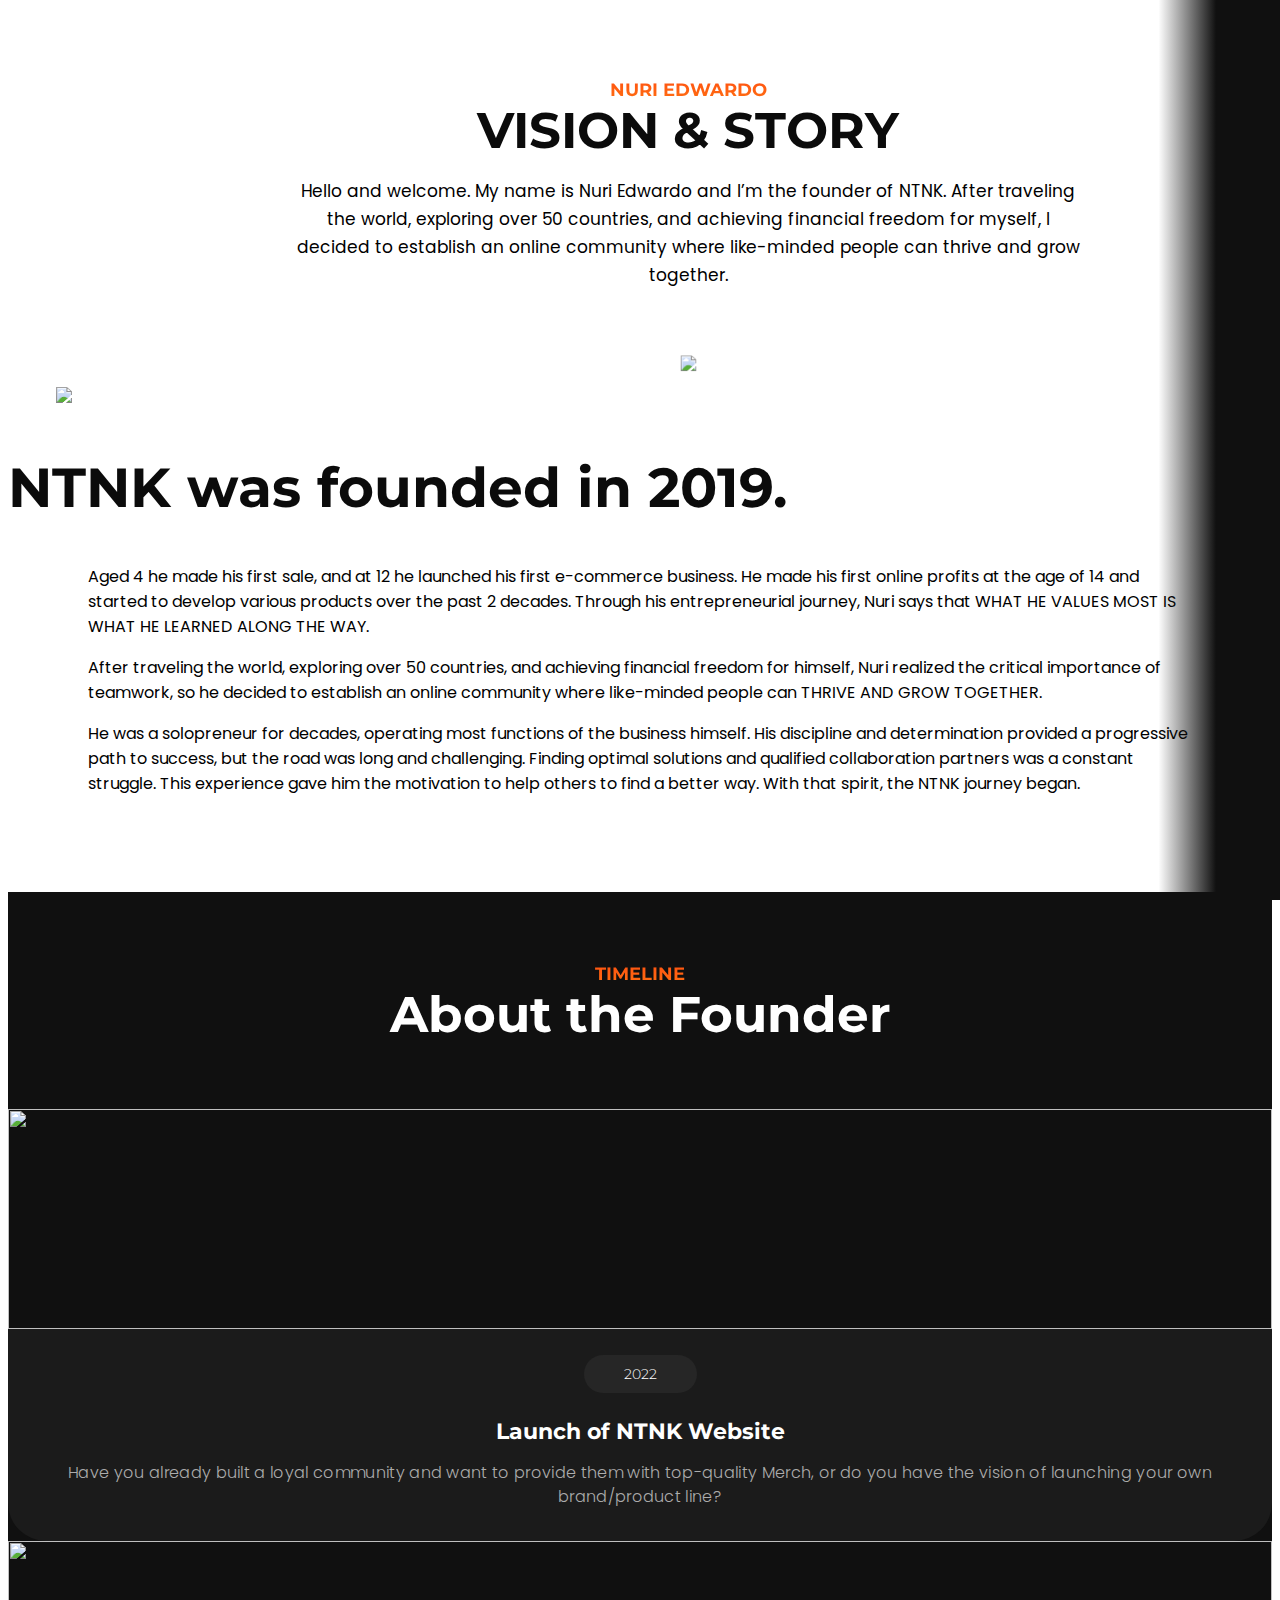
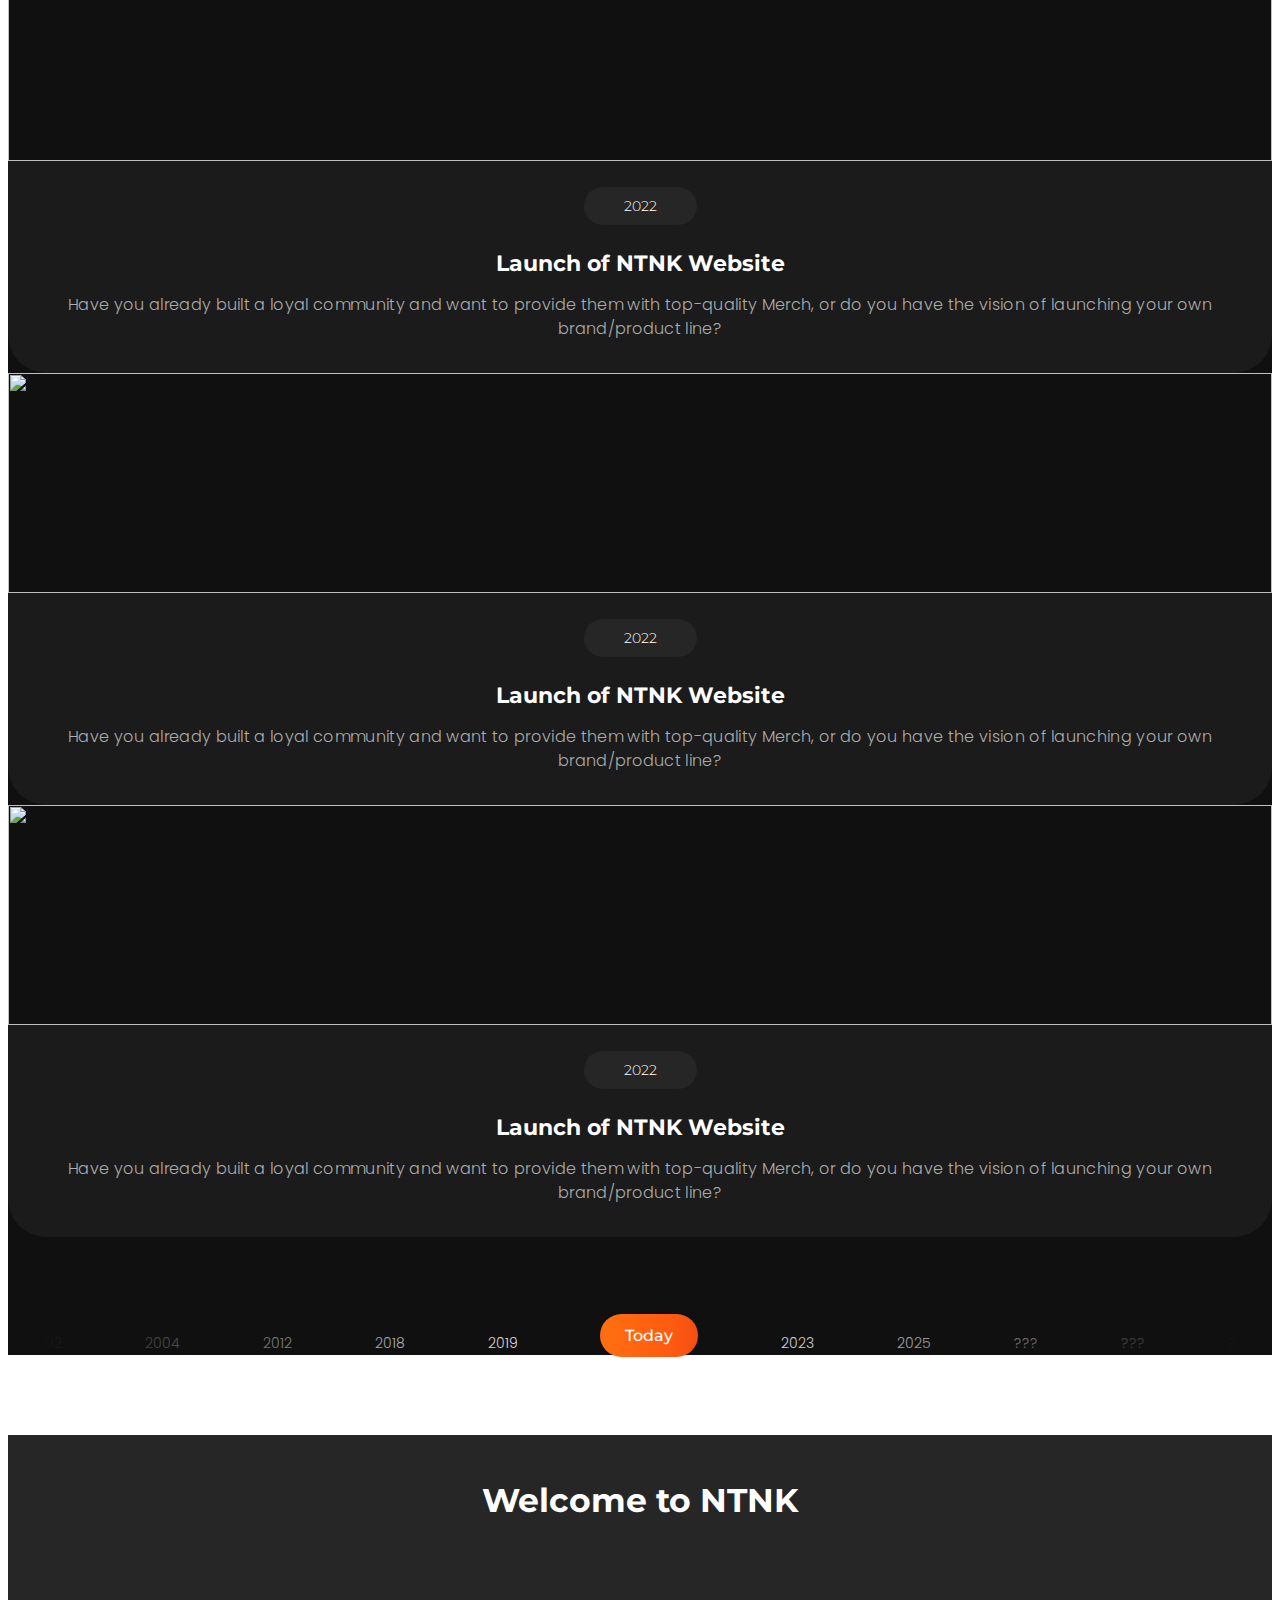
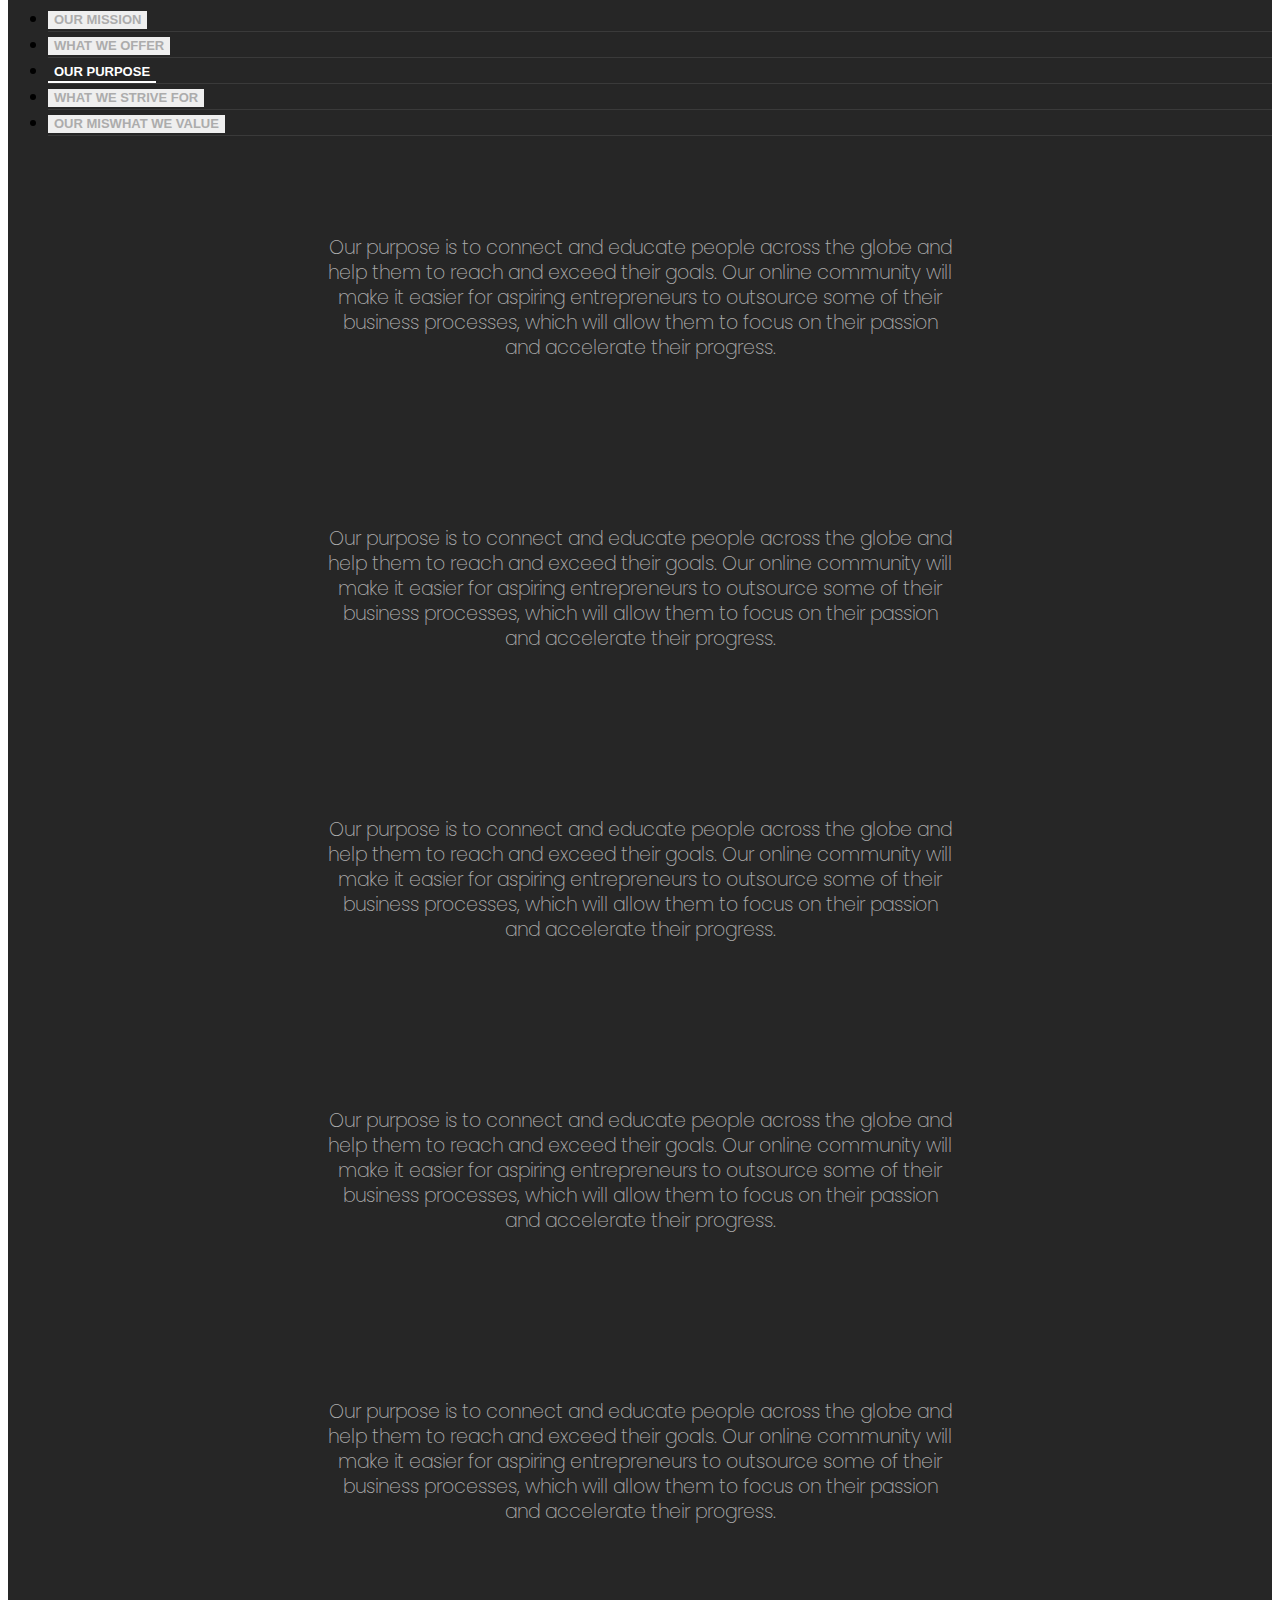
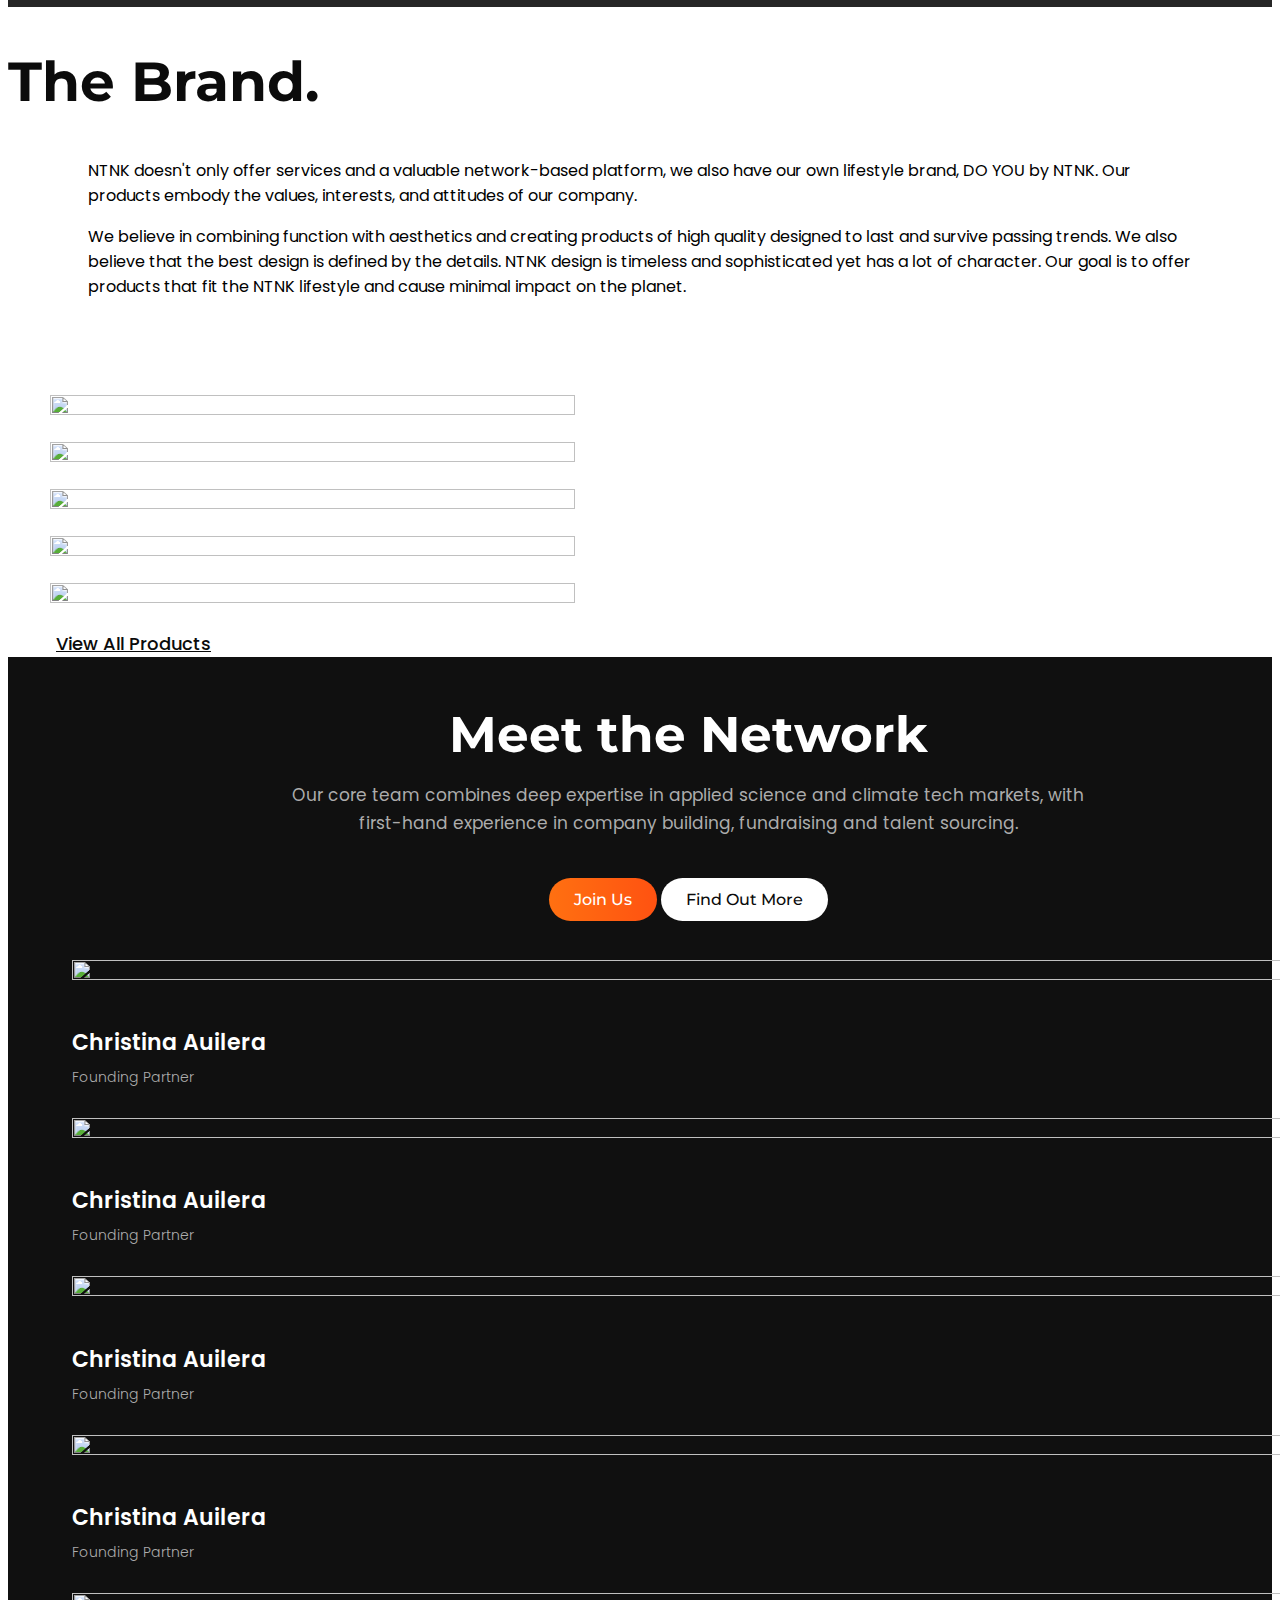
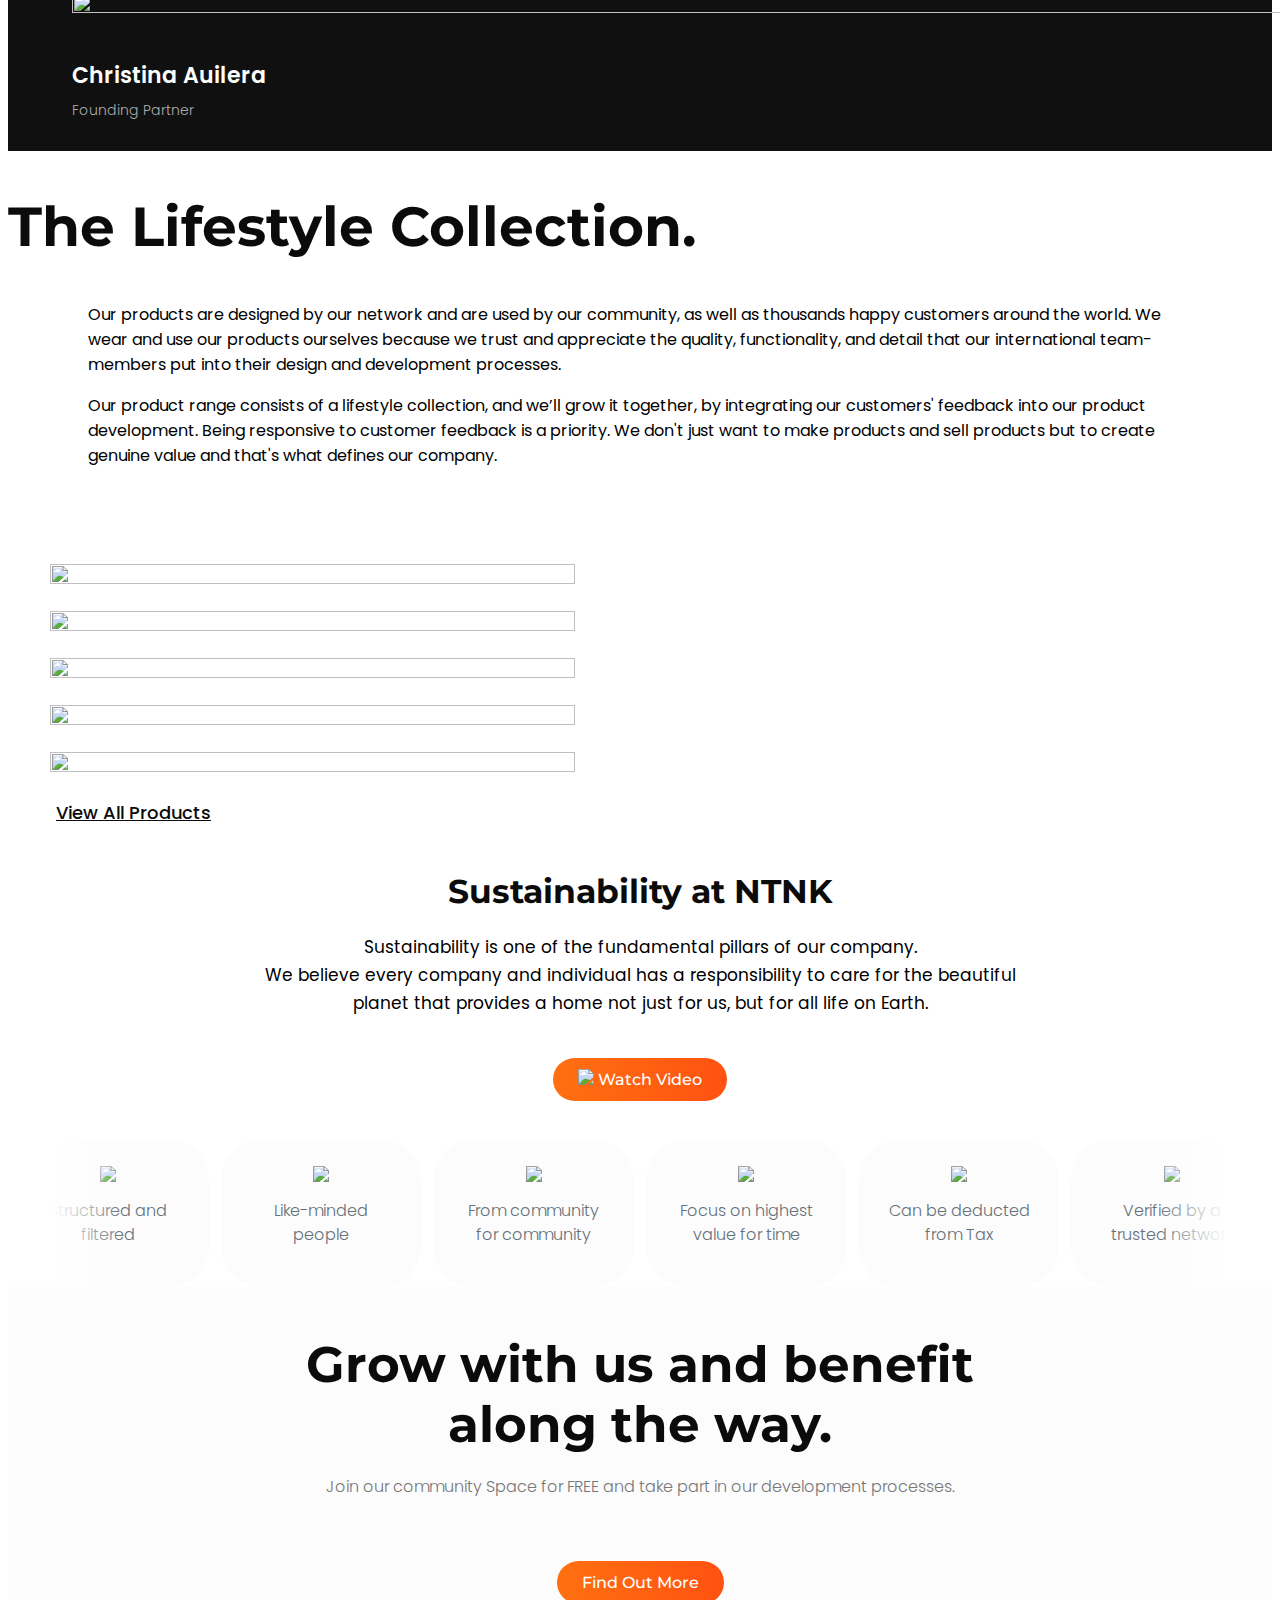
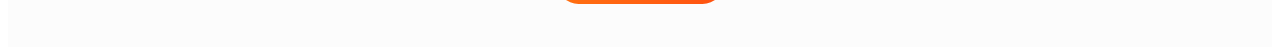
==== commit 89b5069d: "27/7" ====
--- a/about-us.html
+++ b/about-us.html
@@ -23,265 +23,13 @@
 <body>
 
 
-    <header>
-
-
-        <nav class="navbar navbar-expand-lg custom-nav">
-            <div class="container">
-            <a class="navbar-brand" href="#">
-                <img src="assets/images/logo.svg">
-            </a>
-            <button class="navbar-toggler" type="button" data-bs-toggle="collapse" data-bs-target="#navbarSupportedContent" aria-controls="navbarSupportedContent" aria-expanded="false" aria-label="Toggle navigation">
-                <span class="navbar-toggler-icon"></span>
-            </button>
-            <div class="collapse navbar-collapse justify-content-center" id="navbarSupportedContent">
-                <ul class="navbar-nav">
-                <li class="nav-item">
-                    <a class="nav-link active" aria-current="page" href="#">Our Story</a>
-                </li>
-
-                <li class="nav-item">
-                    <a class="nav-link" href="#">Education</a>
-                </li>
-
-                <li class="nav-item">
-                    <a class="nav-link" href="#">Services</a>
-                </li>
-
-                <li class="nav-item">
-                    <a class="nav-link" href="#">Purpose</a>
-                </li>
-
-                <li class="nav-item">
-                    <a class="nav-link" href="#">Shop</a>
-                </li>
-
-                
-                </ul>
-
-            </div>
-
-            <div class="nav-right">
-
-                <img src="assets/images/DE.svg">
-
-                <img src="assets/images/user-square.svg">
-                
-                <a href="#" class="custom-btn primary-btn">Get Started</a>
-
-            </div>
-
-            </div>
-        </nav>
-
-        <div class="middle-head">
-
-            <div class="container middle-head-container">
-
-            <div style="flex-basis: 30%;">
-
-            </div>
-
-            <ul>
-                <li>
-                    <a href="#">Men</a>
-                        <div class="mega-menu">
-                            <div class="container">
-                                <div class="d-flex">
-                                    <div class="me-4 mega-menu-large-item">
-                                        <a href="#">
-                                            <h4>Join us as a Member</h4>
-                                            <img src="./assets/images/mega-menu-big.png" class="">
-                                        </a>
-                                        <a href="#" class="mega-menu-link">
-                                            <p class=" mt-2">Join the Network <i class="fa-solid fa-angle-right"></i></p>
-                                        </a>
-                                    </div>
-                                    <div class="mx-3 mega-menu-cols">
-                                        <img src="./assets/images/mega-img1.png" class="mega-menu-col-img">
-                                        <h4>Glasses</h4>
-                                        <ul>
-                                            <li>
-                                                <a href="#" class="">Vision N22 Glasses</a>
-                                            </li>
-                                            <li>
-                                                <a href="#" class="">Clip On</a>
-                                            </li>
-                                        </ul>
-                                    </div>
-                                    <div class="mx-3 mega-menu-cols">
-                                        <img src="./assets/images/mega-img2.png" class="mega-menu-col-img">
-                                        <h4>Apperal</h4>
-                                        <ul>
-                                            <li>
-                                                <a href="#" class="">Snapback Cap</a>
-                                            </li>
-                                            <li>
-                                                <a href="#" class="">T-Shirts</a>
-                                            </li>
-                                            <li>
-                                                <a href="#" class="">Underwear</a>
-                                            </li>
-                                        </ul>
-                                    </div>
-                                    <div class="mx-3 mega-menu-cols">
-                                        <img src="./assets/images/mega-img3.png" class="mega-menu-col-img">
-                                        <h4>Bracelets</h4>
-                                        <ul>
-                                            <li>
-                                                <a href="#" class="">Stainless Steel</a>
-                                            </li>
-                                        </ul>
-                                    </div>
-                                    <div class="mx-3 mega-menu-cols">
-                                        <img src="./assets/images/mega-img4.png" class="mega-menu-col-img">
-                                        <h4>Helmets </h4>
-                                        <ul>
-                                            <li>
-                                                <a href="#" class="">BMX</a>
-                                            </li>
-                                            <li>
-                                                <a href="#" class="">Full Face</a>
-                                            </li>
-                                            <li>
-                                                <a href="#" class="">Jet</a>
-                                            </li>
-                                        </ul>
-                                    </div>
-                                    <div class="mx-3 mega-menu-cols">
-                                        <img src="./assets/images/mega-img5.png" class="mega-menu-col-img">
-                                        <h4>Others</h4>
-                                        <ul>
-                                            <li>
-                                                <a href="#" class="">Nuri Box</a>
-                                            </li>
-                                        </ul>
-                                    </div>
-                                </div>
-                            </div>
-                        </div>
-                        
-                </li>
-
-                <li>
-                    <a href="#">Women</a>
-                    <div class="mega-menu">
-                        <div class="container">
-                            <div class="d-flex">
-                                <div class="me-4 mega-menu-large-item">
-                                    <a href="#">
-                                        <h4>Join us as a Member</h4>
-                                        <img src="./assets/images/mega-menu-big.png" class="">
-                                    </a>
-                                    <a href="#" class="mega-menu-link">
-                                        <p class=" mt-2">Join the Network <i class="fa-solid fa-angle-right"></i></p>
-                                    </a>
-                                </div>
-                                <div class="mx-3 mega-menu-cols">
-                                    <img src="./assets/images/mega-img1.png" class="mega-menu-col-img">
-                                    <h4>Glasses</h4>
-                                    <ul>
-                                        <li>
-                                            <a href="#" class="">Vision N22 Glasses</a>
-                                        </li>
-                                        <li>
-                                            <a href="#" class="">Clip On</a>
-                                        </li>
-                                    </ul>
-                                </div>
-                                <div class="mx-3 mega-menu-cols">
-                                    <img src="./assets/images/mega-img2.png" class="mega-menu-col-img">
-                                    <h4>Apperal</h4>
-                                    <ul>
-                                        <li>
-                                            <a href="#" class="">Snapback Cap</a>
-                                        </li>
-                                        <li>
-                                            <a href="#" class="">T-Shirts</a>
-                                        </li>
-                                        <li>
-                                            <a href="#" class="">Underwear</a>
-                                        </li>
-                                    </ul>
-                                </div>
-                                <div class="mx-3 mega-menu-cols">
-                                    <img src="./assets/images/mega-img3.png" class="mega-menu-col-img">
-                                    <h4>Bracelets</h4>
-                                    <ul>
-                                        <li>
-                                            <a href="#" class="">Stainless Steel</a>
-                                        </li>
-                                    </ul>
-                                </div>
-                                <div class="mx-3 mega-menu-cols">
-                                    <img src="./assets/images/mega-img4.png" class="mega-menu-col-img">
-                                    <h4>Helmets </h4>
-                                    <ul>
-                                        <li>
-                                            <a href="#" class="">BMX</a>
-                                        </li>
-                                        <li>
-                                            <a href="#" class="">Full Face</a>
-                                        </li>
-                                        <li>
-                                            <a href="#" class="">Jet</a>
-                                        </li>
-                                    </ul>
-                                </div>
-                                <div class="mx-3 mega-menu-cols">
-                                    <img src="./assets/images/mega-img5.png" class="mega-menu-col-img">
-                                    <h4>Others</h4>
-                                    <ul>
-                                        <li>
-                                            <a href="#" class="">Nuri Box</a>
-                                        </li>
-                                    </ul>
-                                </div>
-                            </div>
-                        </div>
-                    </div>
-                </li>
-
-                <li>
-                    <a href="#">Make it Yours</a>
-                </li>
-            </ul>
-
-            <div class="middle-head-right">
-                <form class="search">
-                    <div class="search-group">
-                        <img src="assets/images/search-normal.svg">
-                        <input type="text" placeholder="Search">
-                    </div>
-                </form>
-
-                <img src="assets/images/heart.svg">
-
-                <img src="assets/images/shopping-bag.svg">
-
-            </div>
-
-            </div>
-
-        </div>
-
-        <div class="header-banner">
-            
-            <span>
-                <p>Free Shipment from:</p>
-                <p class="price">199€</p>
-                <a href="#">Learn more</a>
-            </span>
-
-        </div>
-
-    </header>
+   
 
     
 
     <div class="main-section">
 
-        <div class="container-fluid">
+        <div class="custom-container">
 
             <div class="section-title mt-5">
 
@@ -291,7 +39,7 @@
             
             </div>
 
-            <div class="home-video-section px-5 m-0">
+            <div class="home-video-section m-0">
 
                 <img src="https://cdn.shopify.com/s/files/1/0650/6430/4863/files/service.png?v=1655206917" width="100%">
                 <a href="#">                
@@ -613,7 +361,7 @@
     
             </div>
     
-            <div class="container py-5 my-5">
+            <div class="container pt-5 mt-5">
     
                 <div class="row">
     
@@ -636,7 +384,10 @@
                         </div>
                     </div>
                 </div>
-    
+
+            </div>
+
+            <div class="custom-container pb-5 mb-5">
                 <div class="product-slider">
     
                     <div class="product-slides product-bx">
@@ -717,7 +468,7 @@
             <div class="dark-bg pb-5">
     
     
-                <div class="container">
+                <div class="custom-container">
     
                     <div class="row gy-5">
                         <div class="col-lg-12">
@@ -870,7 +621,7 @@
     
             </div>
     
-            <div class="container py-5 my-5 border-bottom">
+            <div class="container pt-5 mt-5">
     
                 <div class="row">
     
@@ -899,6 +650,10 @@
                         </div>
                     </div>
                 </div>
+
+            </div>
+
+            <div class="custom-container pb-5 mb-5">
     
                 <div class="product-slider">
     
@@ -951,8 +706,13 @@
                     <a href="#" class="view-all">View All Products</a>
                     
                 </div>
-    
-            </div>
+
+            </div>
+
+            <div class="container border-bottom"></div>
+
+    
+            
     
     
             <div class="container pb-5">
@@ -1030,196 +790,7 @@
 
     </div>
 
-      <footer>
-
-        <div class="chat-button">
-            <img src="assets/images/chat.svg">
-        </div>
-
-        <div class="top-footer">
-
-            <div class="container">
-                <div class="row">
-
-                    <div class="col-lg-2">
-                        <ul class="footer-menu">
-                            <li>
-                                <a href="#"><h4>Our Story</h4></a>
-                            </li>
-                            <li>
-                                <a href="#"><h4>Education</h4></a>
-                            </li>
-                            <li>
-                                <a href="#"><h4>Services</h4></a>
-                            </li>
-                            <li>
-                                <a href="#"><h4>Art</h4></a>
-                            </li>
-                            <li>
-                                <a href="#"><h4>Shop</h4></a>
-                            </li>
-
-                            <li>
-                                <a href="#"><p>Join our Network <i class="fa-solid fa-angle-right"></i></p></a>
-                            </li>
-                        </ul>
-                    </div>
-
-                    <div class="col-lg-2">
-                        <ul class="footer-menu">
-                            <li>
-                                <a href="#"><h4>Education</h4></a>
-                            </li>
-                            <li>
-                                <a href="#"><p>Health & Fitness</p></a>
-                            </li>
-                            <li>
-                                <a href="#"><p>Money & Finance</p></a>
-                            </li>
-                            <li>
-                                <a href="#"><p>Love & Relationship</p></a>
-                            </li>
-                            <li>
-                                <a href="#"><p>Mindset & Communication</p></a>
-                            </li>
-
-                            <li>
-                                <a href="#"><p>Join as Coach <i class="fa-solid fa-angle-right"></i></p></a>
-                            </li>
-                        </ul>
-                    </div>
-
-                    <div class="col-lg-2">
-                        <ul class="footer-menu">
-                            <li>
-                                <a href="#"><h4>Service</h4></a>
-                            </li>
-                            <li>
-                                <a href="#"><p>Branding</p></a>
-                            </li>
-                            <li>
-                                <a href="#"><p>Merchandise</p></a>
-                            </li>
-                            <li>
-                                <a href="#"><p>Distribution</p></a>
-                            </li>
-                            <li>
-                                <a href="#"><p>Join as Coach <i class="fa-solid fa-angle-right"></i></p></a>
-                            </li>
-                        </ul>
-                    </div>
-                    
-                    <div class="col-lg-2">
-                        <ul class="footer-menu">
-                            <li>
-                                <a href="#"><h4>Shop</h4></a>
-                            </li>
-                            <li>
-                                <a href="#"><p>Apparel</p></a>
-                            </li>
-                            <li>
-                                <a href="#"><p>Limited Editions</p></a>
-                            </li>
-                            <li>
-                                <a href="#"><p>Helmets</p></a>
-                            </li>
-                            <li>
-                                <a href="#"><p>Art</p></a>
-                            </li>
-                            <li>
-                                <a href="#"><p>Save 20% as a supporter <i class="fa-solid fa-angle-right"></i></p></a>
-                            </li>
-                        </ul>
-                    </div>
-
-                    <div class="col-lg-2">
-                        <ul class="footer-menu">
-                            <li>
-                                <a href="#"><h4>Join Us</h4></a>
-                            </li>
-                            <li>
-                                <a href="#"><p>Pioneer & Partner</p></a>
-                            </li>
-                            <li>
-                                <a href="#"><p>Brand Ambassador</p></a>
-                            </li>
-                            <li>
-                                <a href="#"><p>Retail (on & offline)</p></a>
-                            </li>
-                            <li>
-                                <a href="#"><p>Partner Program</p></a>
-                            </li>
-                            <li>
-                                <a href="#"><p>Team / Career <i class="fa-solid fa-angle-right"></i></p></a>
-                            </li>
-                        </ul>
-                    </div>
-
-                    <div class="col-lg-2">
-                        <h4>NTNK channels</h4>
-                        <ul class="footer-social">
-                            <li>
-                                <a href="#"><img src="./assets/images/profile-2user.svg"></a>
-                            </li>
-                            <li>
-                                <a href="#"><img src="./assets/images/instagram.svg"></a>
-                            </li>
-                            <li>
-                                <a href="#"><img src="./assets/images/sound.svg"></a>
-                            </li>
-                        </ul>
-                    </div>
-
-
-                </div>
-            </div>
-
-
-        </div>
-
-        <div class="footer-mid">
-            <div class="container">
-                <div class="back-top">
-                    <a href="#" class="back-top-btn">
-                        <span>Back to top</span> <i class="fa-solid fa-chevron-up"></i>
-                    </a>
-                </div> 
-                <div class="d-flex justify-content-end mt-2">
-                    <div class="d-flex payment-methods">
-                        <img src="./assets/images/master-card.png">
-                        <img src="./assets/images/amazon.png">
-                        <img src="./assets/images/apple-pay.png">
-                        <img src="./assets/images/g-pay.png">
-                    </div>
-                </div>               
-            </div>
-        </div>
-
-        
-      
-
-        <div class="footer-bottom">
-            <div class="container">
-                <div class="footer-bottom-content d-flex align-items-center">
-                    <div class="location-footer">
-                        <img src="./assets/images/location.png"><span>Germany</span>
-                    </div>
-                    <p>Copyright &copy; <script>document.write(new Date().getFullYear())</script> NTNK All Rights Reserved</p>
-
-                    <div class="footer-bottom-nav ms-auto">
-                        <ul>
-                            <li><a href="#">Terms & Conditions</a></li>
-                            <li><a href="#">Shipping, Return & Payment</a></li>
-                            <li><a href="#">Contact</a></li>
-                            <li><a href="#">Privacy and Cookie Policy</a></li>
-                            <li><a href="#">Cookie Settings</a></li>
-                        </ul>
-                    </div>
-                </div> 
-            </div>
-        </div>
-
-      </footer>
+  
 
     <script src="assets/vendor/jquery.js"></script>
     <script src="assets/vendor/bootstrap/js/bootstrap.min.js"></script>
@@ -1232,12 +803,10 @@
         
         $('.product-slider').slick({
         infinite: true,
-        slidesToShow: 4,
+        slidesToShow: 3,
         slidesToScroll: 1,
         dots:false,
-        arrows: false,
-        centerMode: true,
-        centerPadding:'50px'
+        arrows: false
         });
     
         $('.team-slider').slick({
--- a/assets/css/style.css
+++ b/assets/css/style.css
@@ -17,6 +17,8 @@
   --border: #00000066;
   --blue: #265bf6;
   --montserrat:'Montserrat', sans-serif;
+  --poppins:"Poppins", sans-serif;
+
 }
 
 body {
@@ -31,6 +33,8 @@
 }
 
 
+
+
 .text-none{
   text-transform: none !important;
 }
@@ -43,6 +47,12 @@
 
   border-top: 1px solid #EBEBEB;
 
+
+}
+
+.text-grey{
+
+  color:#ACACAC;
 
 }
 
@@ -80,7 +90,7 @@
 }
 
 .custom-btn {
-  padding: 15px 25px;
+  padding: 12px 25px;
   border-radius: 40px;
   font-size: 16px;
   text-decoration: none;
@@ -155,6 +165,13 @@
 
 
 /* NAVIGATION */
+
+.navbar>.custom-container{
+  display: flex;
+  flex-wrap: inherit;
+  align-items: center;
+  justify-content: space-between;
+}
 .custom-nav {
   background-color: var(--white);
 }
@@ -179,7 +196,7 @@
 }
 
 .custom-nav .nav-right img {
-  padding: 0 2rem;
+  padding: 0 1rem;
 }
 
 .custom-nav .nav-right .primary-btn{
@@ -597,7 +614,7 @@
 .section-title-sm h2 {
   font-weight: 700;
   font-size: 33px;
-  line-height: 48px;
+  line-height: 35px;
   color: var(--primary);
   margin: 0 0 1.5rem;
   font-family: var(--montserrat);
@@ -702,7 +719,7 @@
 
 .title-left,
 .title-left-sm {
-  padding-bottom: 1rem;
+  padding-bottom: 2rem;
 }
 
 .title-left h3 {
@@ -827,10 +844,11 @@
 
   display: flex;
   flex-wrap: wrap;
-  gap: 40px;
+  gap: 40px 20px;
   justify-content: center;
   justify-content: center;
   position: relative;
+  margin: 0;
 }
 
 .tags-slides .tags p{
@@ -901,10 +919,17 @@
 
 }
 
+.half-bg{
+
+  background: linear-gradient(180deg,var(--white) 20% ,#F8FAFC 0%);
+  padding: 0 0 5rem;
+
+}
+
 .off-code {
   padding: 4rem 0;
   text-align: center;
-  margin: 3rem 0;
+  margin: 0 0 3rem;
 }
 
 .off-code h2 {
@@ -2342,7 +2367,7 @@
 
   font-family: var(--montserrat);
   font-weight: 500;
-font-size: 18px;
+font-size: 16px;
 line-height: 22px;
 color: var(--primary);
 
@@ -2565,6 +2590,7 @@
   font-weight: 300;
   font-size: 16px;
   line-height: 32px;
+  margin-bottom: 2rem;
   color: var(--black);
 }
 
@@ -2610,6 +2636,13 @@
 
 .testimonials-slider .slick-dots {
   bottom: -50px;
+}
+
+.testimonials-slider .slick-list,
+.product-slider .slick-list{
+
+  padding-right:150px;
+
 }
 
 
@@ -2812,7 +2845,12 @@
   z-index: 1;
 }
 
-
+.price-card.no-slider{
+
+  margin: 0 auto;
+  width: 260px;
+
+}
 
 .price-card .card.white {
   transform: rotate(10deg);
@@ -2856,14 +2894,20 @@
   top: 0;
   z-index: -1;
 }
+
+.price-card .card.no-after:after{
+
+  background:none;
+}
+
 .price-card .slick-list {
   padding: 60px !important;
 }
 
 .price-card .card h4 {
-  font-weight: 600;
-  font-size: 20px;
-  line-height: 32px;
+  font-weight: 700;
+  font-size: 22px;
+  line-height: 27px;
   color: var(--white);
   font-family: var(--montserrat);
 }
@@ -2990,7 +3034,11 @@
   margin-top: 10px;
 }
 
-
+.benefits-child.white{
+
+  background-color: var(--white);
+
+}
 .view-all{
 
 font-weight: 500;
@@ -3401,6 +3449,20 @@
   height: 600px;
 }
 
+.join-us-hero{
+
+  height: 750px;
+
+}
+
+.plicart-landing-meta{
+
+  display: flex;
+  flex-direction: column;
+  justify-content: center;
+
+}
+
 .art{
 
   border-bottom: 1px solid #EBEBEB;
@@ -3737,7 +3799,7 @@
 
 .team-slider{
 
-  margin: 0 -10px;
+
 
 }
 
@@ -3746,9 +3808,20 @@
 
   height: 100%;
   width: 100%;
-  margin: 0 10px;
+
   padding: 0 1rem;
 
+}
+
+.team-slider.overlay:after{
+
+  position: absolute;
+  right: 0;
+  top: 0;
+  width: 10%;
+  height: 100%;
+  content: "";
+  background-image: linear-gradient(90deg,transparent 5%,#101010 50%);
 }
 
 .team-slides .team-img{
@@ -4625,17 +4698,19 @@
   background-color: var(--white);
   border-radius: 38px;
   text-align: center;
-  padding: 3rem;
+  padding: 3rem 42px;
+
 
 }
 
 
 .join-us-box h3{
 
-  font-weight: 700;
+font-weight: 700;
 font-size: 20px;
 line-height: 27px;
 color: var(--black);
+font-family: var(--montserrat);
 
 }
 
@@ -4654,7 +4729,6 @@
   list-style: none;
   padding: 0;
   margin: 0;
-  column-count: 2;
 
 }
 
@@ -4662,11 +4736,11 @@
 
   display: flex;
   gap: 0 10px;
-  margin-bottom: 30px;
+  margin-bottom: 20px;
 
 }
 .apply-benefits li i{
-  font-size: 1.5rem;
+  font-size: 1.2rem;
   color: var(--black);
 }
 
@@ -4731,6 +4805,7 @@
 font-weight: 400;
 font-size: 58px;
 color: var(--primary);
+font-family: var(--montserrat);
 
 }
 
@@ -4766,13 +4841,14 @@
 color: var(--primary);
 text-align: center;
 margin-bottom: 2rem;
+font-family: var(--montserrat);
 
 }
 
 
 .experts-pioneers{
 
-  background: #f9f9f9;
+  background: #1B1B1B;
 border-radius: 90px;
 padding: 1rem 3rem;
 display: flex;
@@ -4787,8 +4863,9 @@
   font-weight: 700;
 font-size: 30px;
 line-height: 42px;
-color: var(--primary);
+color: var(--white);
 margin-bottom:0;
+font-family:var(--montserrat);
 
 
 }
@@ -4802,7 +4879,7 @@
 }
 
 .experts-count span{
-  background: #FEFEFE;
+  background: #212121;
   border-radius: 17px;
   
 
@@ -4815,6 +4892,8 @@
   font-weight: 300;
 font-size: 30px;
 line-height: 42px;
+color:#383838;
+
 }
 
 .webinar-timer{
@@ -4873,15 +4952,15 @@
 
 .apply-as-body{  
   text-align: center;
-  padding: 2rem;
+  padding: 2rem 1.5rem;
   border-radius:40px 40px 0 0;
-  background-color: #1B1B1B;
+  background-color: var(--white);
 }
 
 .apply-as-footer{  
   background-image: linear-gradient(270deg, var(--button1), var(--button2));
   border-radius:0 0 40px 40px;
-  padding: 30px 0;
+  padding: 1.5rem;
   text-align: center;
 }
 
@@ -4891,9 +4970,23 @@
   font-weight: 400;
 font-size: 20px;
 line-height: 29px;
+position: relative;
+display: block;
 
   }
 
+  .apply-as-footer a img {
+    position: absolute;
+    right: 0.5rem;
+    top: 30%;
+}
+
+.apply-as-box{
+
+  box-shadow: 0 0 20px 0 #0000000d;
+  border-radius: 40px;
+
+}
 
 .apply-as-box img{ 
 
@@ -4907,7 +5000,8 @@
   font-size: 25px;
   line-height: 33px;
   margin: 1rem 0;
-  color: var(--white);
+  color: var(--black);
+  font-family: var(--poppins);
 
  }
 
@@ -4915,7 +5009,7 @@
 
   font-weight: 300;
   font-size: 13px;
-  padding: 0 3rem;
+  padding: 0 2rem;
   line-height: 22px;
   color: #ACACAC;
 
@@ -4924,17 +5018,26 @@
 .apply-as-box select{
 
   width: 100%;
-  margin-bottom: 20px;
-  background-color: #101010;
-  color: var(--white);
+  margin-bottom: 10px;
+  background-color: var(--grey2);
+  color: var(--black);
   font-weight: 500;
-  font-size: 13px;
+  font-size: 15px;
   border: none;
   outline: none;
   line-height: 24px;
   padding: 10px;
-
-
+  border-radius: 10px;
+
+
+}
+
+.apply-as-box .separator {
+  display: block;
+  width: 30px;
+  height: 2px;
+  background-color: var(--black);
+  margin: 10px auto 20px;
 }
 
 .apply-as-slider .slick-list.draggable{
@@ -5019,17 +5122,18 @@
   background-size: cover;
   background-repeat: no-repeat;
   position: relative;
-  height: 500px;
-
-
-}
-
-.are-you-ready-container{
+  /* height: 500px; */
+  padding: 3rem 0 6rem;
+
+
+}
+
+/* .are-you-ready-container{
 
 margin-top:-250px;
 border-bottom: 1px solid #EBEBEB;
 
-}
+} */
 
 .card-benefits{
 
@@ -5065,7 +5169,7 @@
 
   position: relative;
   z-index: 1;
-  margin-top: 200px;
+  margin-top: 162px;
 
 
 
@@ -5094,10 +5198,10 @@
 .join-us-slider .slick-active:not(.slick-center):before {
   content: "";
   background: linear-gradient(0,#f8f8f8 76.5%, transparent 23%);
-  width: 100%;
+  width: 101%;
   height: 100%;
   position: absolute;
-  left: 0;
+  left: -1px;
   top: 0;
   z-index: 1;
 }
@@ -5318,10 +5422,7 @@
 
   }
 
-  .custom-btn {
-    padding: 15px 35px;
-  
-  }
+
 
   .top-form-educollection{
 
--- a/assets/css/responsive.css
+++ b/assets/css/responsive.css
@@ -0,0 +1,76 @@
+
+@media (max-width: 480px) {
+
+}
+
+@media (max-width: 767px) {
+
+}
+
+@media (min-width:768px){
+
+  
+
+} 
+@media (max-width: 991px) and (min-width: 768px) {
+
+
+  
+
+}
+
+
+
+
+@media (max-width: 1200px) and (min-width: 991px) {
+ 
+    .join-us-slider .slick-active:not(.slick-center) {
+       
+    margin-top: 157.1px;
+
+    }
+
+    .join-us-slider .slick-active:not(.slick-center):before {
+      
+        background: linear-gradient(0,#f8f8f8 79.5%, transparent 23%);
+     
+    }
+ 
+}
+
+
+@media (min-width:960px){
+    .custom-container{
+        margin-left: auto;
+        margin-right: auto;
+        padding-right: 48px;
+        padding-left: 48px;
+        max-width: 1919px;
+        width: 100%;
+    }
+    
+    }
+
+@media (max-width: 1400px) and (min-width: 1200px) {
+
+    .join-us-slider .slick-active:not(.slick-center) {
+     
+        margin-top: 158.1px;
+    }
+
+    .join-us-slider .slick-active:not(.slick-center):before {
+      
+        background: linear-gradient(0,#f8f8f8 78.5%, transparent 23%);
+     
+    }
+
+}
+
+@media (min-width:1920px){
+
+    .custom-container {
+        margin-left: auto;
+        margin-right: auto;
+    }
+
+}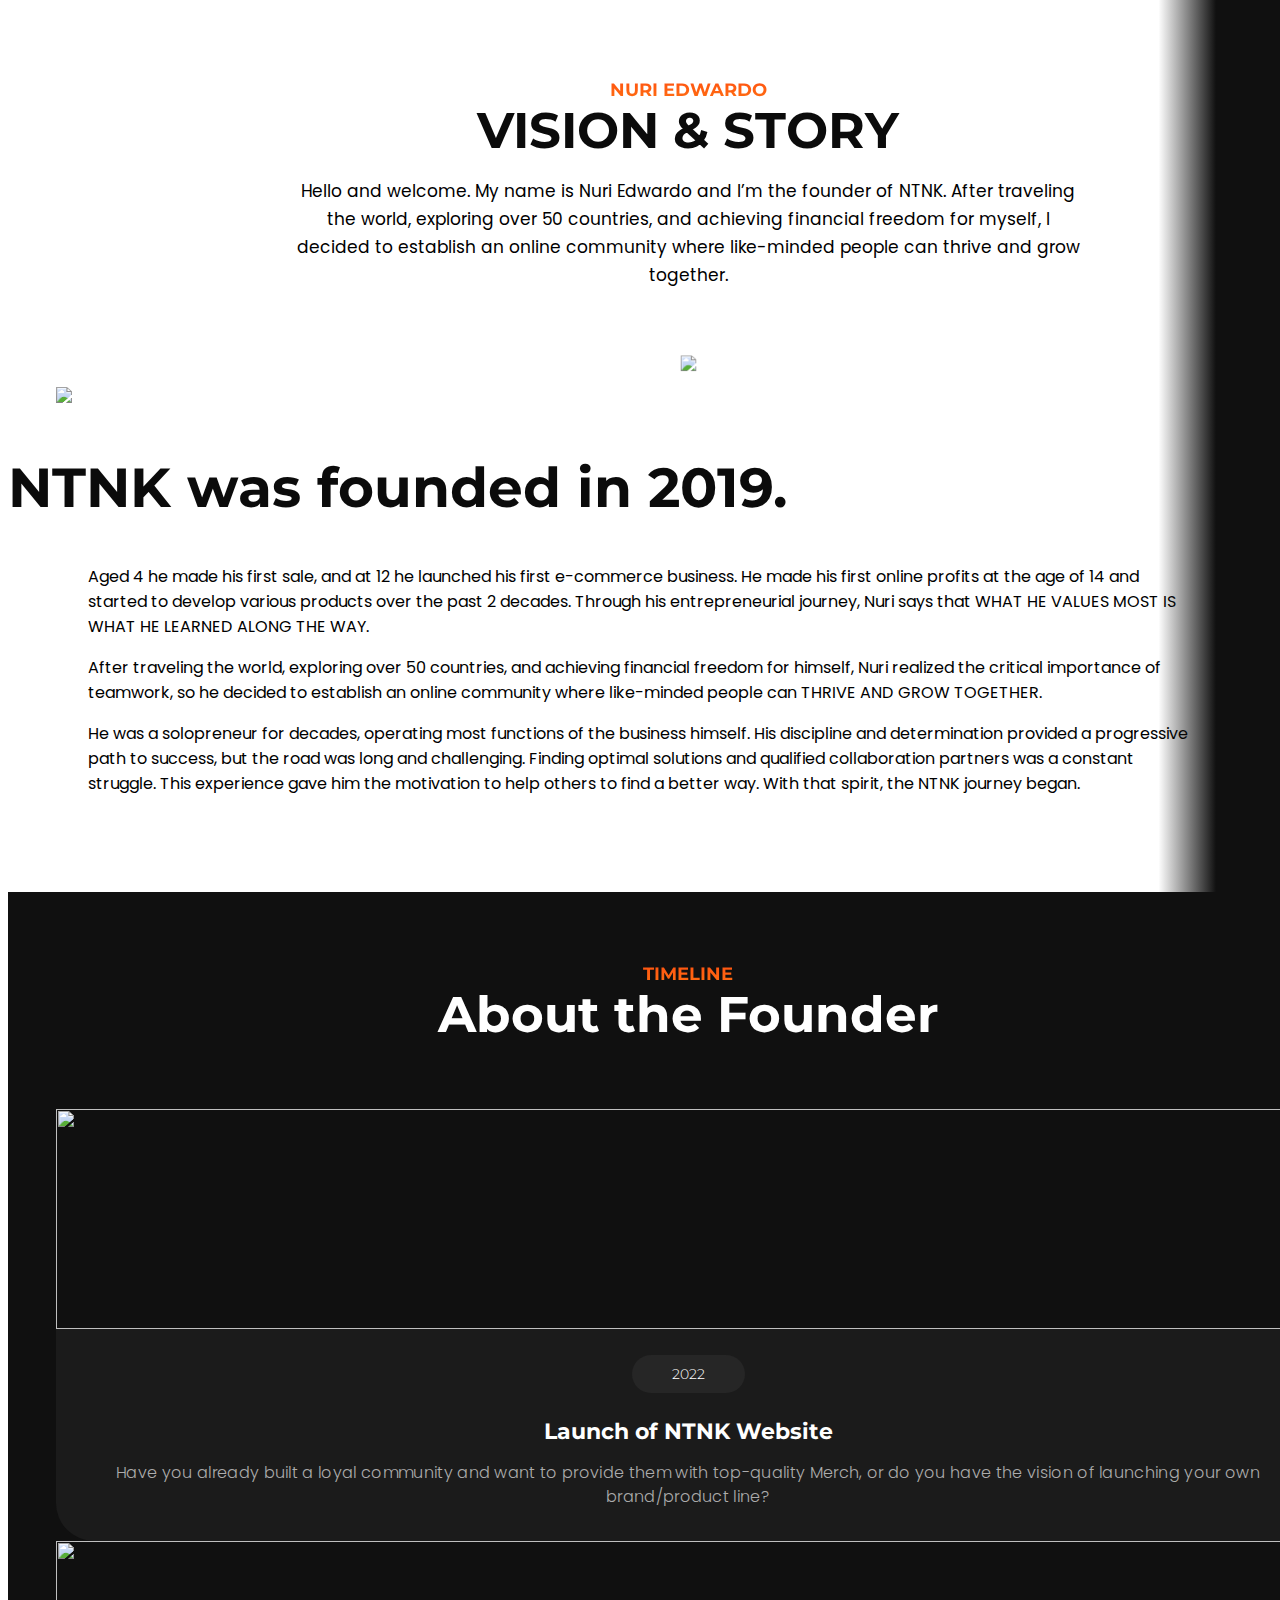
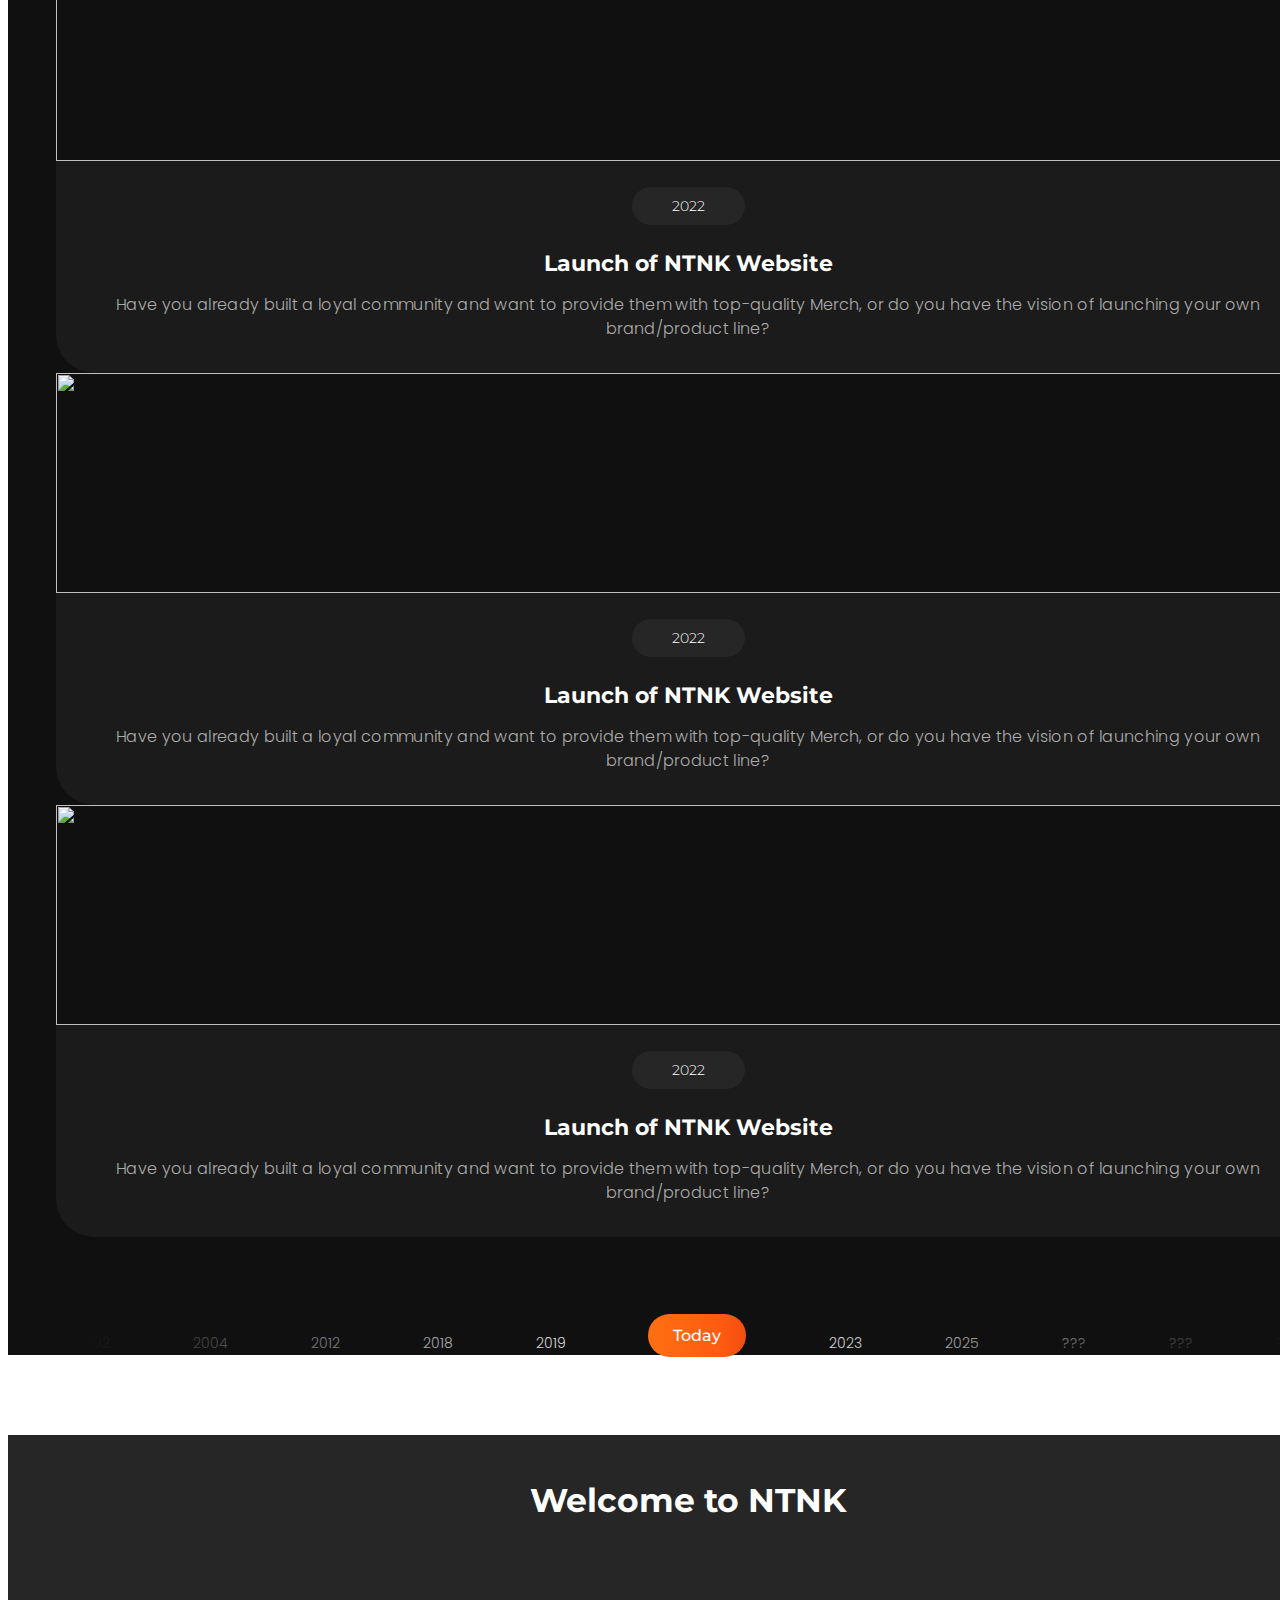
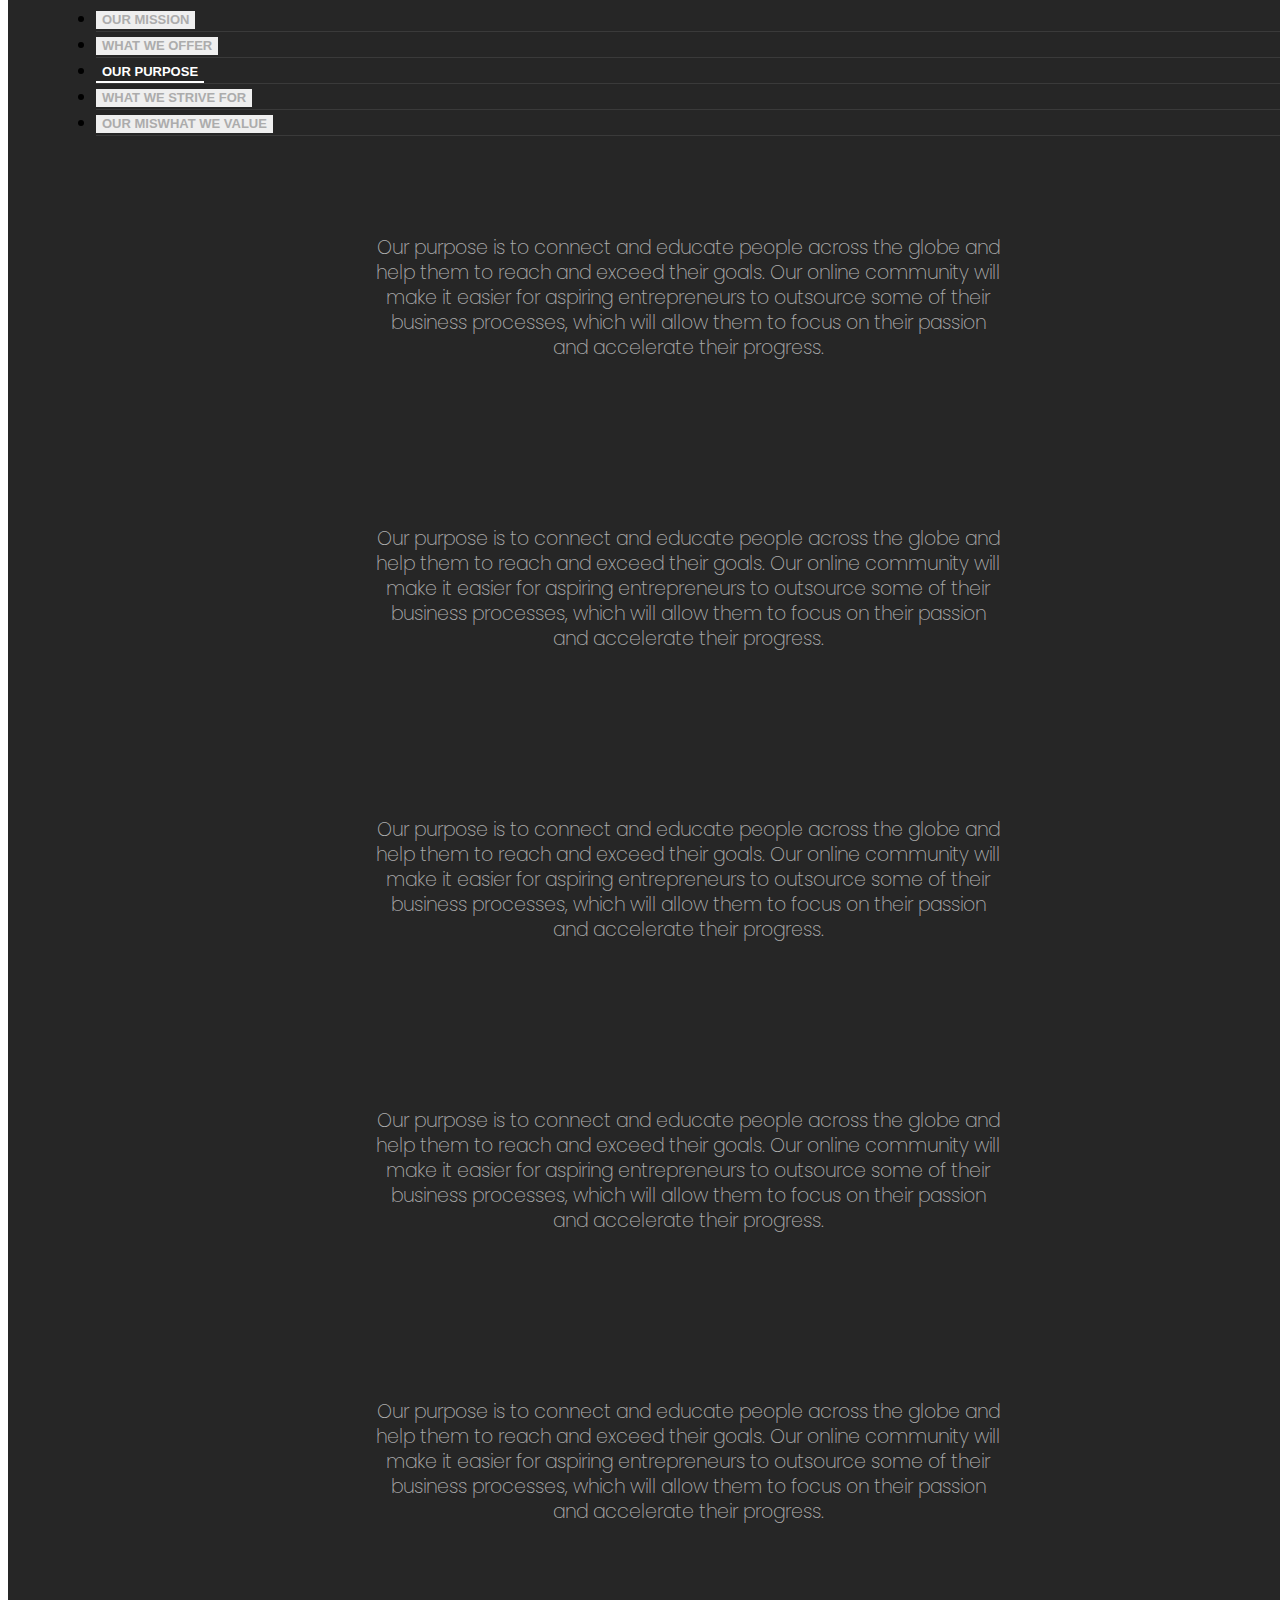
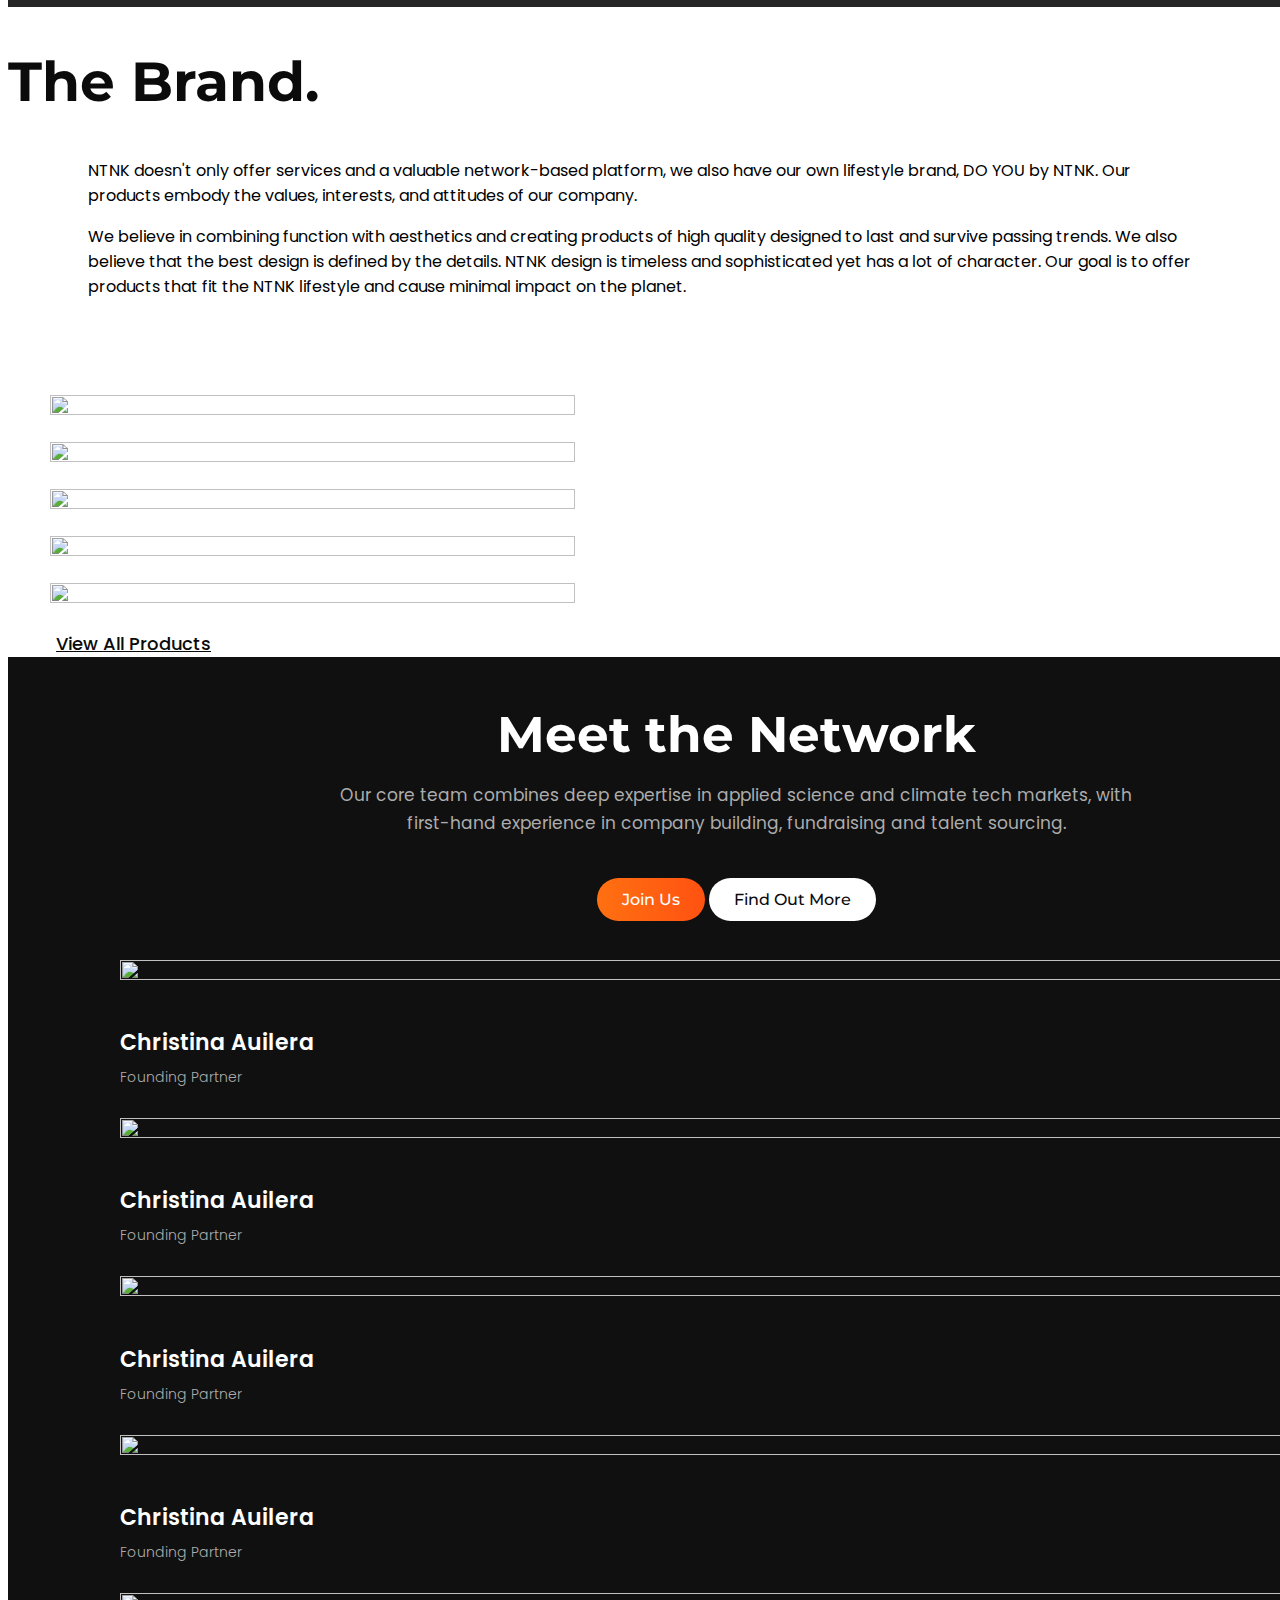
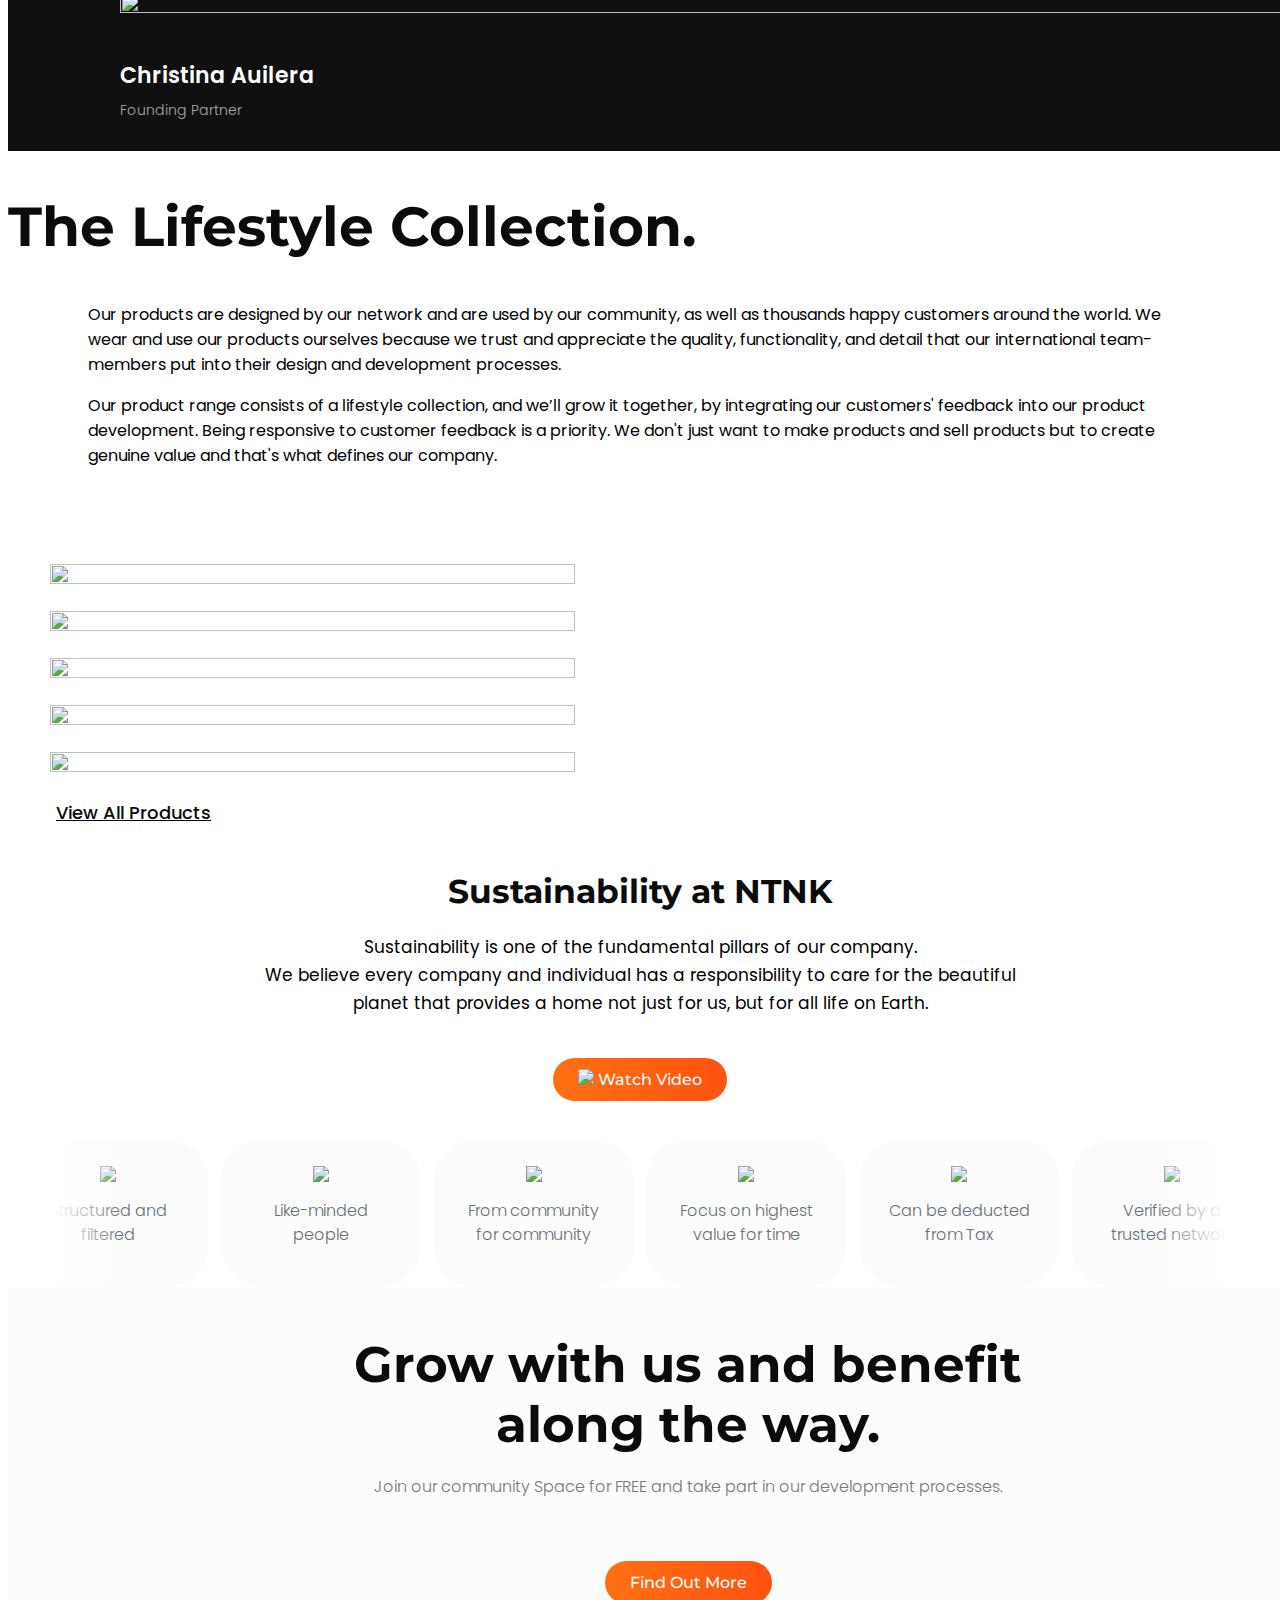
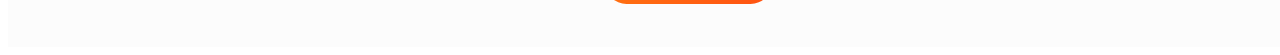
==== commit 88a91171: "client feedback" ====
--- a/about-us.html
+++ b/about-us.html
@@ -154,7 +154,7 @@
             </div>
         </div>
       
-        <div class="dark-bg py-5">
+        <div class="custom-container dark-bg py-5">
 
 
             <div class="container py-3">
@@ -273,7 +273,7 @@
 
 
     
-            <div class="dark2-bg py-5">
+            <div class="custom-container dark2-bg py-5">
 
                 <div class="container py-3">
     
@@ -387,7 +387,7 @@
 
             </div>
 
-            <div class="custom-container pb-5 mb-5">
+            <div class="custom-container pb-5 mb-5 pe-3">
                 <div class="product-slider">
     
                     <div class="product-slides product-bx">
@@ -465,7 +465,7 @@
                 </div>
             </div>
     
-            <div class="dark-bg pb-5">
+            <div class="custom-container dark-bg pb-5">
     
     
                 <div class="custom-container">
@@ -653,7 +653,7 @@
 
             </div>
 
-            <div class="custom-container pb-5 mb-5">
+            <div class="custom-container pb-5 mb-5 pe-3">
     
                 <div class="product-slider">
     
@@ -772,7 +772,7 @@
                 </div>
             </div>
     
-            <div class="grey3-bg py-5">
+            <div class="custom-container grey3-bg py-5">
     
                 <div class="container py-4">
                     <div class="section-title">
--- a/assets/css/style.css
+++ b/assets/css/style.css
@@ -56,6 +56,19 @@
 
 }
 
+.ps-10{
+
+  padding-left: 6rem;
+
+}
+
+.pe-10{
+
+  padding-right: 7rem !important;
+
+
+}
+
 h1,
 h2,
 h3,
@@ -409,17 +422,15 @@
 
 }
 
-.teaching-slider .slick-next,
-.join-us-slider .slick-next{
-
-  right:-70px;
-
-}
-
-.teaching-slider .slick-prev,
-.join-us-slider .slick-prev{
-
-  left:-70px;
+.teaching-slider .slick-next{
+
+  right:-27%;
+
+}
+
+.teaching-slider .slick-prev{
+
+  left:-27%;
 
 }
 
@@ -430,6 +441,17 @@
 
 }
 
+.join-us-slider .slick-prev{
+
+  left: -5%;
+
+}
+
+.join-us-slider .slick-next{
+
+  right:-5%;
+
+}
 
 .h-500{
   height: 500px;
@@ -461,7 +483,9 @@
 .teaching-slider .slick-prev,
 .teaching-slider .slick-next,
 .join-us-slider .slick-next,
-.join-us-slider .slick-prev{
+.join-us-slider .slick-prev,
+.apply-as-slider .slick-prev,
+.apply-as-slider .slick-next{
   background-color:#3E3E3E !important;
 }
 
@@ -489,7 +513,9 @@
 .teaching-slider .slick-prev::before,
 .teaching-slider .slick-next::before,
 .join-us-slider .slick-next::before,
-.join-us-slider .slick-prev::before{
+.join-us-slider .slick-prev::before,
+.apply-as-slider .slick-prev::before,
+.apply-as-slider .slick-next::before{
 
   color: var(--white) !important;
 
@@ -963,7 +989,7 @@
 }
 
 .our-promise {
-  padding: 5rem;
+  padding: 5rem 5rem 3rem;
 }
 
 .our-promise h5 {
@@ -994,6 +1020,10 @@
   line-height: 33px;
   color: var(--black);
   font-family: "Poppins", sans-serif !important;
+}
+
+.our-promise-slider .slick-dots {
+  bottom: 0;
 }
 
 .home-video-section {
@@ -1172,8 +1202,8 @@
 .review-img h4 {
   margin-bottom: 0;
   font-weight: 700;
-  font-size: 13px;
-  line-height: 25px;
+  font-size: 14px;
+  line-height: 17px;
   color: var(--black);
   font-family: var(--montserrat);
 
@@ -1189,7 +1219,7 @@
 
 .review-meta p {
   font-weight: 300;
-  font-size: 13px;
+  font-size: 12px;
   line-height: 17px;
   color: var(--dunkengrey);
   padding: 10px 0;
@@ -1206,6 +1236,7 @@
   margin-bottom: 0;
   font-weight: 500;
   font-size: 13px;
+  padding: 0;
   line-height: 16px;
   color: var(--primary);
   font-family: var(--montserrat);
@@ -1386,7 +1417,47 @@
   text-decoration: none;
 }
 
-.footer-menu a h4 {
+
+.footer-menu a p {
+  font-weight: 400;
+  font-size: 12px;
+  line-height: 18px;
+  color: #767676;
+  margin: 0 0 15px;
+}
+
+.footer-bottom {
+  background-color: #fff;
+  padding: 1.5rem 0;
+  text-align: center;
+}
+
+.footer-bottom p {
+  color: #767676;
+  margin-bottom: 0;
+  font-weight: 400;
+  font-size: 12px;
+  line-height: 12px;
+  font-family: var(--montserrat);
+
+}
+
+/* MY */
+
+.top-footer {
+  margin: 60px 0 30px;
+}
+.top-footer h4 {
+  font-weight: 700;
+  font-size: 15px;
+  line-height: 16px;
+  color: var(--primary);
+  margin: 0 0 15px;
+  text-align: right;
+  font-family: var(--montserrat);
+
+}
+.footer-menu h4 {
   font-weight: 700;
   font-size: 15px;
   line-height: 16px;
@@ -1395,45 +1466,6 @@
   text-align: left;
   font-family: var(--montserrat);
   text-transform: uppercase;
-}
-.footer-menu a p {
-  font-weight: 400;
-  font-size: 12px;
-  line-height: 18px;
-  color: #767676;
-  margin: 0 0 15px;
-}
-
-.footer-bottom {
-  background-color: #fff;
-  padding: 1.5rem 0;
-  text-align: center;
-}
-
-.footer-bottom p {
-  color: #767676;
-  margin-bottom: 0;
-  font-weight: 400;
-  font-size: 12px;
-  line-height: 12px;
-  font-family: var(--montserrat);
-
-}
-
-/* MY */
-
-.top-footer {
-  margin: 60px 0 30px;
-}
-.top-footer h4 {
-  font-weight: 700;
-  font-size: 15px;
-  line-height: 16px;
-  color: var(--primary);
-  margin: 0 0 15px;
-  text-align: right;
-  font-family: var(--montserrat);
-
 }
 .footer-social {
   list-style: none;
@@ -1585,6 +1617,11 @@
   top: 25px;
   font-size: 25px;
 }
+
+.product-bx .fav-icon.upper {
+  right: 15px;
+  top: 18px;
+}
 .product-bx .product-colors {
   display: flex;
   justify-content: center;
@@ -1934,6 +1971,12 @@
   margin: 0 10px;
 }
 
+.edu-slides.variablewidth{
+
+  width: 288px;
+
+}
+
 .edu-slides .bg-img {
   height: 100%;
   width: 100%;
@@ -2085,6 +2128,7 @@
   font-size: 15px;
   line-height: 17px;
   color: var(--button1);
+  text-align: center;
 }
 .view-all-partners {
   text-align: center;
@@ -2203,7 +2247,7 @@
 
 .apply-card.partner {
   top: unset;
-  bottom: -125px;
+  bottom: -90px;
   right: 150px;
 }
 
@@ -2409,11 +2453,10 @@
 
 .course-benefits {
   list-style: none;
-  padding-right: 3rem;
   padding-left: 0;
   column-count: 2;
   margin-bottom: 4rem;
-    column-gap: 5rem;
+  column-gap: 1rem;
 }
 
 .course-benefits li {
@@ -2424,7 +2467,7 @@
 
 .course-benefits li p {
   font-weight: 400;
-  font-size: 15px;
+  font-size: 14px;
   line-height: 20px;
   color: var(--primary);
 }
@@ -2636,15 +2679,22 @@
 
 .testimonials-slider .slick-dots {
   bottom: -50px;
+  left: -4rem;
 }
 
 .testimonials-slider .slick-list,
-.product-slider .slick-list{
+.product-slider .slick-list,
+.testimonials-slider2 .slick-list{
 
   padding-right:150px;
 
 }
 
+.testimonials-slider-alt .slick-list{
+
+  padding-right: 0;
+
+}
 
 
 .testimonials-slider .slick-dots .slick-active button:before,
@@ -2675,7 +2725,7 @@
   justify-content: center;
   align-items: center;
   gap: 0 10px;
-  padding: 3rem 0;
+  padding: 3rem 0 2rem;
 }
 
 .rating p {
@@ -2833,6 +2883,7 @@
   line-height: 32px;
   color: var(--white);
   margin: 20px 0;
+  padding-right: 10rem;
 }
 
 .price-card .card.orange {
@@ -2869,7 +2920,7 @@
 } */
 .price-card .card {
   position: relative;
-  padding: 2rem;
+  padding: 4rem 3rem 2rem;
   text-align: center;
   border-radius: 40px;
   z-index: 1;
@@ -2905,7 +2956,7 @@
 }
 
 .price-card .card h4 {
-  font-weight: 700;
+  font-weight: 600;
   font-size: 22px;
   line-height: 27px;
   color: var(--white);
@@ -2914,10 +2965,10 @@
 
 .price-card .card h2 {
   font-weight: 400;
-  font-size: 66px;
+    font-size: 50px;
   line-height: 55px;
   color: var(--white);
-  padding: 1rem 0;
+  margin: 1.5rem 0 0;
   font-family: var(--montserrat);
 
 }
@@ -2927,11 +2978,13 @@
   font-weight: 200;
 font-size: 14px;
 line-height: 25px;
+margin: 1rem 0;
 
  }
 
  .price-card .swiper-cards,
  .price-card .swiper-cards .swiper-slide{
+  flex-basis: 300px;
   overflow: revert !important;
  }
 
@@ -2984,7 +3037,7 @@
   font-size: 13px;
   line-height: 17px;
   color: var(--primary-dark);
-  margin-top: 10px;
+  margin-top: 2rem;
 }
 
 .benefits {
@@ -3169,11 +3222,11 @@
 
   }
 
-  .edu-landing-hero .col-lg-7{
+  .edu-landing-hero .hero-slider{
 
     position: absolute;
     right: 0;
-
+    width: 100%;
 
   }
 
@@ -4848,7 +4901,7 @@
 
 .experts-pioneers{
 
-  background: #1B1B1B;
+  background: #F9F9F9;
 border-radius: 90px;
 padding: 1rem 3rem;
 display: flex;
@@ -4860,10 +4913,10 @@
 }
 .experts-pioneers h3{ 
 
-  font-weight: 700;
+  font-weight: 800;
 font-size: 30px;
 line-height: 42px;
-color: var(--white);
+color: var(--primary);
 margin-bottom:0;
 font-family:var(--montserrat);
 
@@ -4879,7 +4932,7 @@
 }
 
 .experts-count span{
-  background: #212121;
+  background: #FEFEFE;
   border-radius: 17px;
   
 
@@ -4902,7 +4955,8 @@
 .webinar-timer h5{
 
 color: var(--white);
-font-weight: 700;
+font-weight: 600;
+    margin-bottom: 15px;
 font-size: 16px;
 line-height: 20px;
 text-align: center;
@@ -4952,9 +5006,9 @@
 
 .apply-as-body{  
   text-align: center;
-  padding: 2rem 1.5rem;
+  padding: 2rem 1.5rem 1rem;
   border-radius:40px 40px 0 0;
-  background-color: var(--white);
+  background-color:#1B1B1B;
 }
 
 .apply-as-footer{  
@@ -4968,7 +5022,7 @@
 
   color: var(--white);
   font-weight: 400;
-font-size: 20px;
+font-size: 18px;
 line-height: 29px;
 position: relative;
 display: block;
@@ -5000,7 +5054,7 @@
   font-size: 25px;
   line-height: 33px;
   margin: 1rem 0;
-  color: var(--black);
+  color: var(--white);
   font-family: var(--poppins);
 
  }
@@ -5008,9 +5062,9 @@
  .apply-as-box p{  
 
   font-weight: 300;
-  font-size: 13px;
+  font-size: 14px;
   padding: 0 2rem;
-  line-height: 22px;
+  line-height: 19px;
   color: #ACACAC;
 
  }
@@ -5019,15 +5073,16 @@
 
   width: 100%;
   margin-bottom: 10px;
-  background-color: var(--grey2);
-  color: var(--black);
-  font-weight: 500;
-  font-size: 15px;
+  background-color: #101010;
+  color: var(--white);
+  font-weight: 400;
+  font-size: 14px;
   border: none;
   outline: none;
   line-height: 24px;
-  padding: 10px;
+  padding: 10px 0 10px 20px;
   border-radius: 10px;
+  background-image: url(https://cdn.shopify.com/s/files/1/0620/7664/9710/files/dropdown-white.png?v=1659104442);
 
 
 }
@@ -5036,13 +5091,13 @@
   display: block;
   width: 30px;
   height: 2px;
-  background-color: var(--black);
+  background-color: #767676;
   margin: 10px auto 20px;
 }
 
 .apply-as-slider .slick-list.draggable{
 
-  padding: 90px !important;
+  padding: 30px 90px !important;
 
 }
 
@@ -5099,7 +5154,7 @@
 
 .apply-as-slider .slick-dots{
 
-  bottom: 10px;
+  bottom: 0;
 
 }
 
@@ -5122,18 +5177,38 @@
   background-size: cover;
   background-repeat: no-repeat;
   position: relative;
-  /* height: 500px; */
+  height: 500px;
   padding: 3rem 0 6rem;
 
 
 }
 
-/* .are-you-ready-container{
+.are-you-ready-container{
 
 margin-top:-250px;
-border-bottom: 1px solid #EBEBEB;
-
-} */
+
+}
+
+.are-you-ready-container .card{
+
+  padding: 2rem;
+  min-height: 365px;
+
+}
+
+
+.are-you-ready-container .card h2 {
+  font-size: 57px;
+  margin: 1rem 0;
+}
+
+.are-you-ready-container .card h4 {
+
+  width: 100%;
+  text-align: start;
+
+}
+
 
 .card-benefits{
 
--- a/assets/css/responsive.css
+++ b/assets/css/responsive.css
@@ -5,11 +5,107 @@
 
 @media (max-width: 767px) {
 
+ 
+
+    .middle-head,
+    .nav-right{
+
+        display: none;
+
+    }
+
+.navbar-brand img{
+
+    width: 100px;
+
 }
 
-@media (min-width:768px){
+.navbar>.custom-container{
 
+    width: 100%;
+
+}
+
+.header-banner p {
   
+    font-size: 13px;
+}
+
+.header-banner a {
+    font-size: 10px;
+}
+
+.slider-meta{
+    bottom: 5rem;
+    left: 0;
+}
+
+.main-slider .slick-prev,
+.main-slider .slick-next,
+.products-carousel-section .prev, 
+.products-carousel-section .next{
+    
+    display: none !important;
+
+}
+
+.section-title h2{
+
+    font-size: 30px;
+    line-height: 30px;
+    text-align: center;
+    margin-top: 10px;
+
+}
+
+.off-code {
+    padding: 4rem 30px;
+}
+.off-code h2{
+
+    font-size: 30px;
+    line-height: 35px;
+
+}
+
+.off-code p,
+.off-code p .gredient{
+font-size: 14px;
+line-height: 21px;
+}
+
+.products-carousel-section .title-left{
+    flex-direction: column;
+    align-items: flex-start;
+}
+
+.title-left h3{
+font-size: 22px;
+line-height: 33px;
+}
+
+.product-bx .tags,
+.product-bx .fav-icon,
+.product-colors{
+
+    display: none !important;
+
+}
+
+.product-bx .col-lg-4{
+
+    order: 3;
+}
+}
+
+/* max 767px END */
+
+@media (max-width:991px){
+
+    .custom-container{
+        padding-right: 24px;
+        padding-left: 24px;
+    }
 
 } 
 @media (max-width: 991px) and (min-width: 768px) {
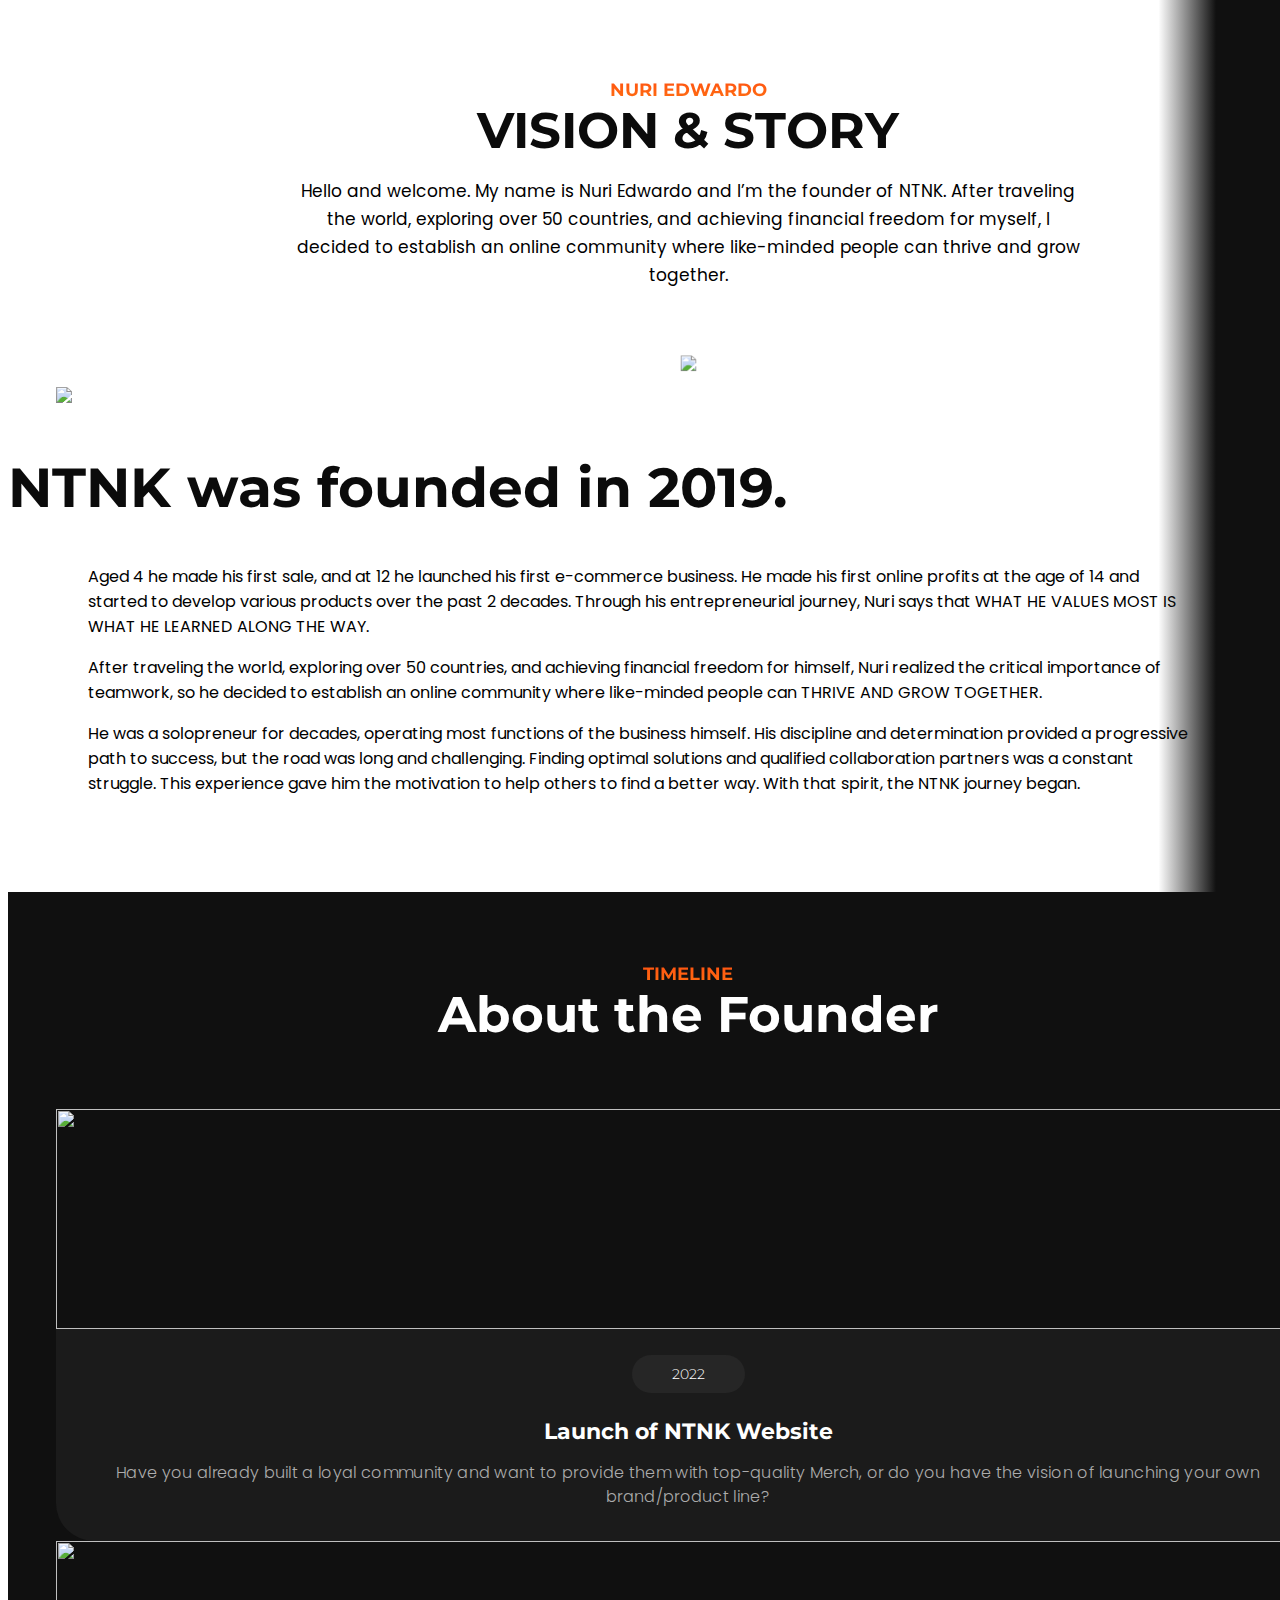
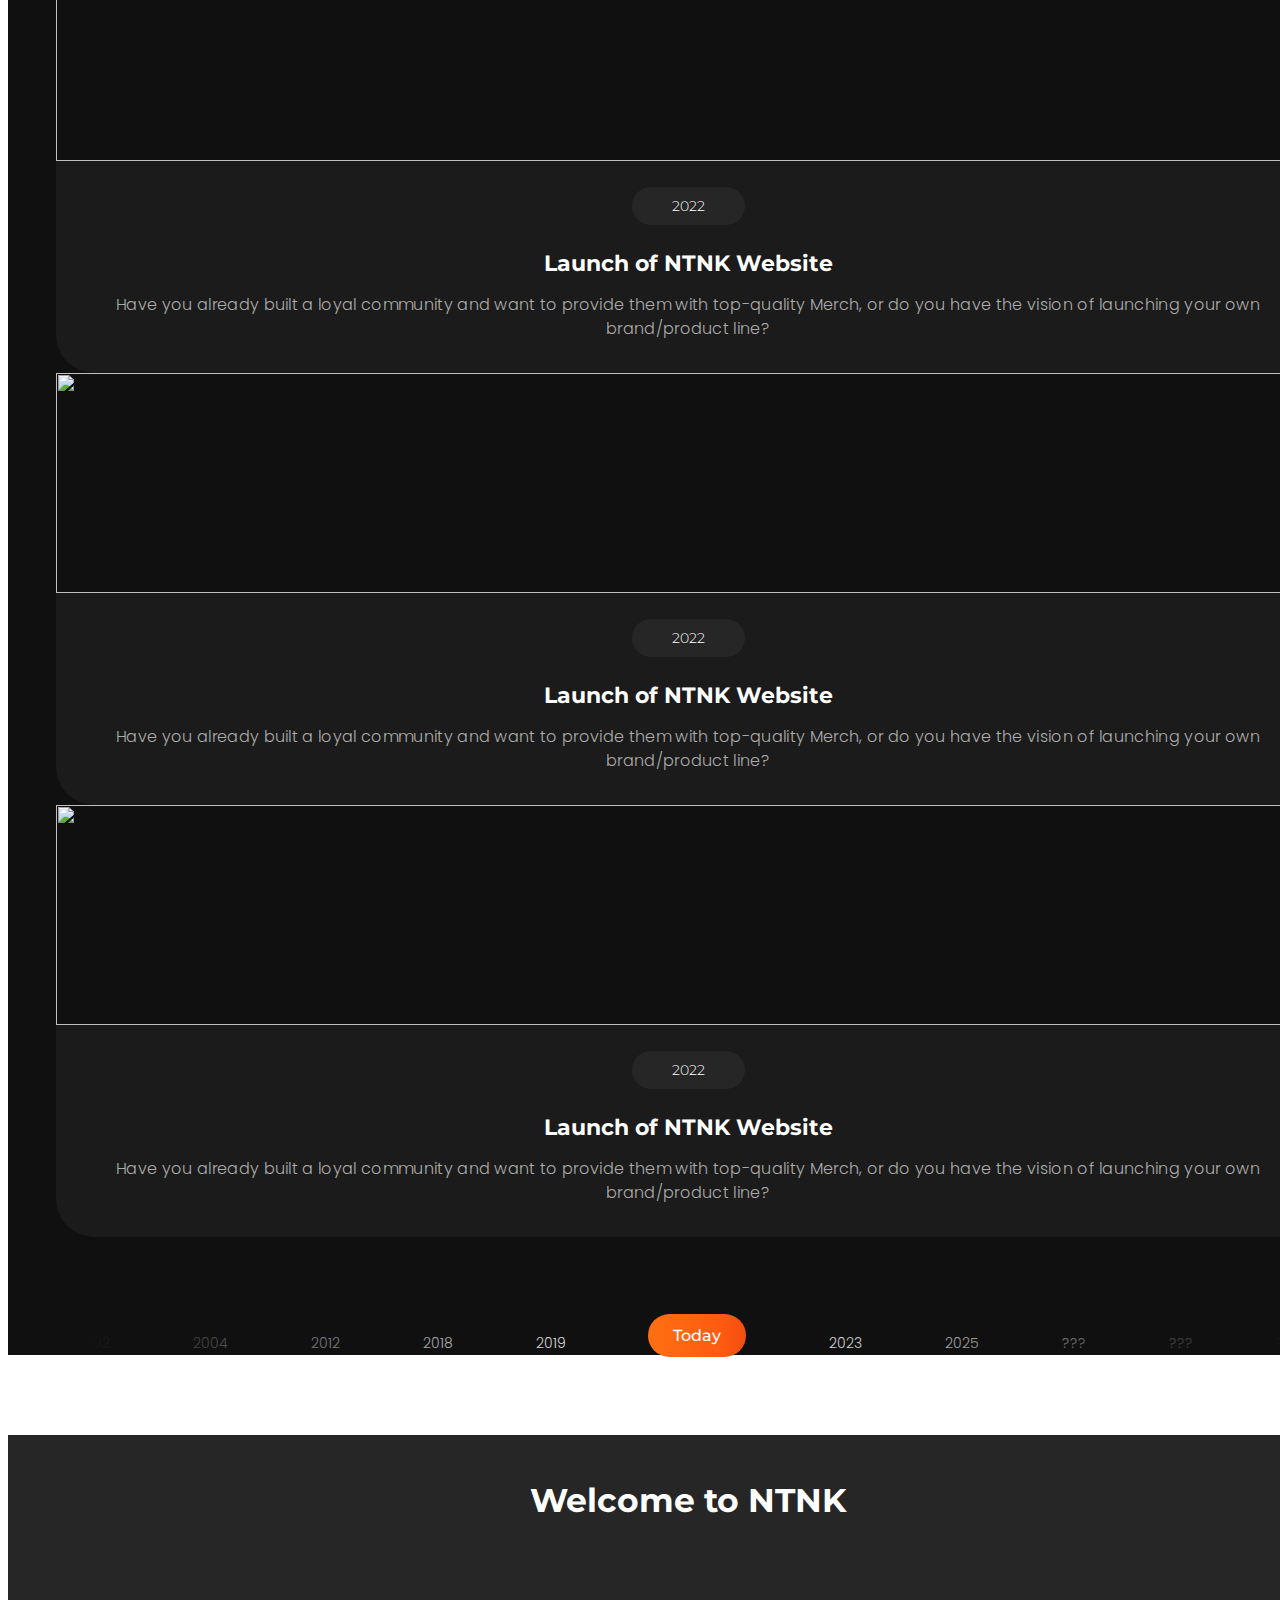
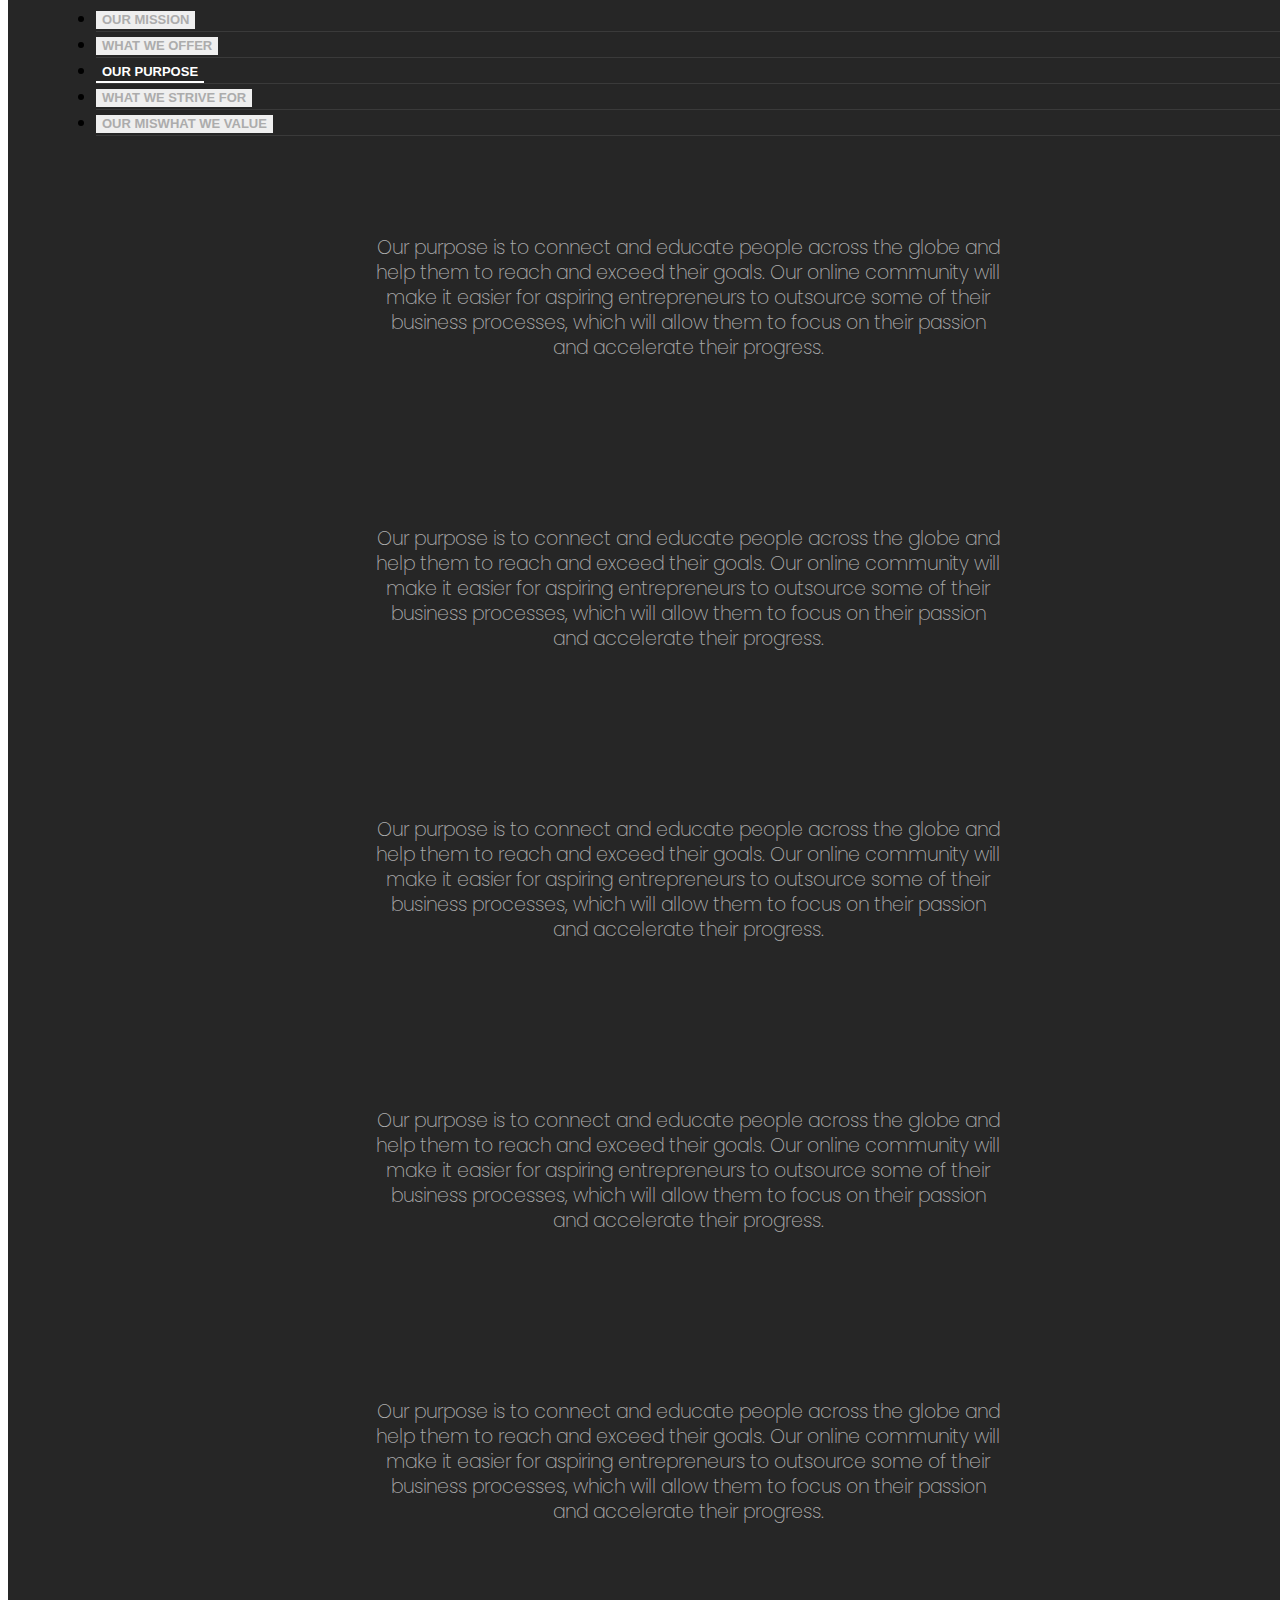
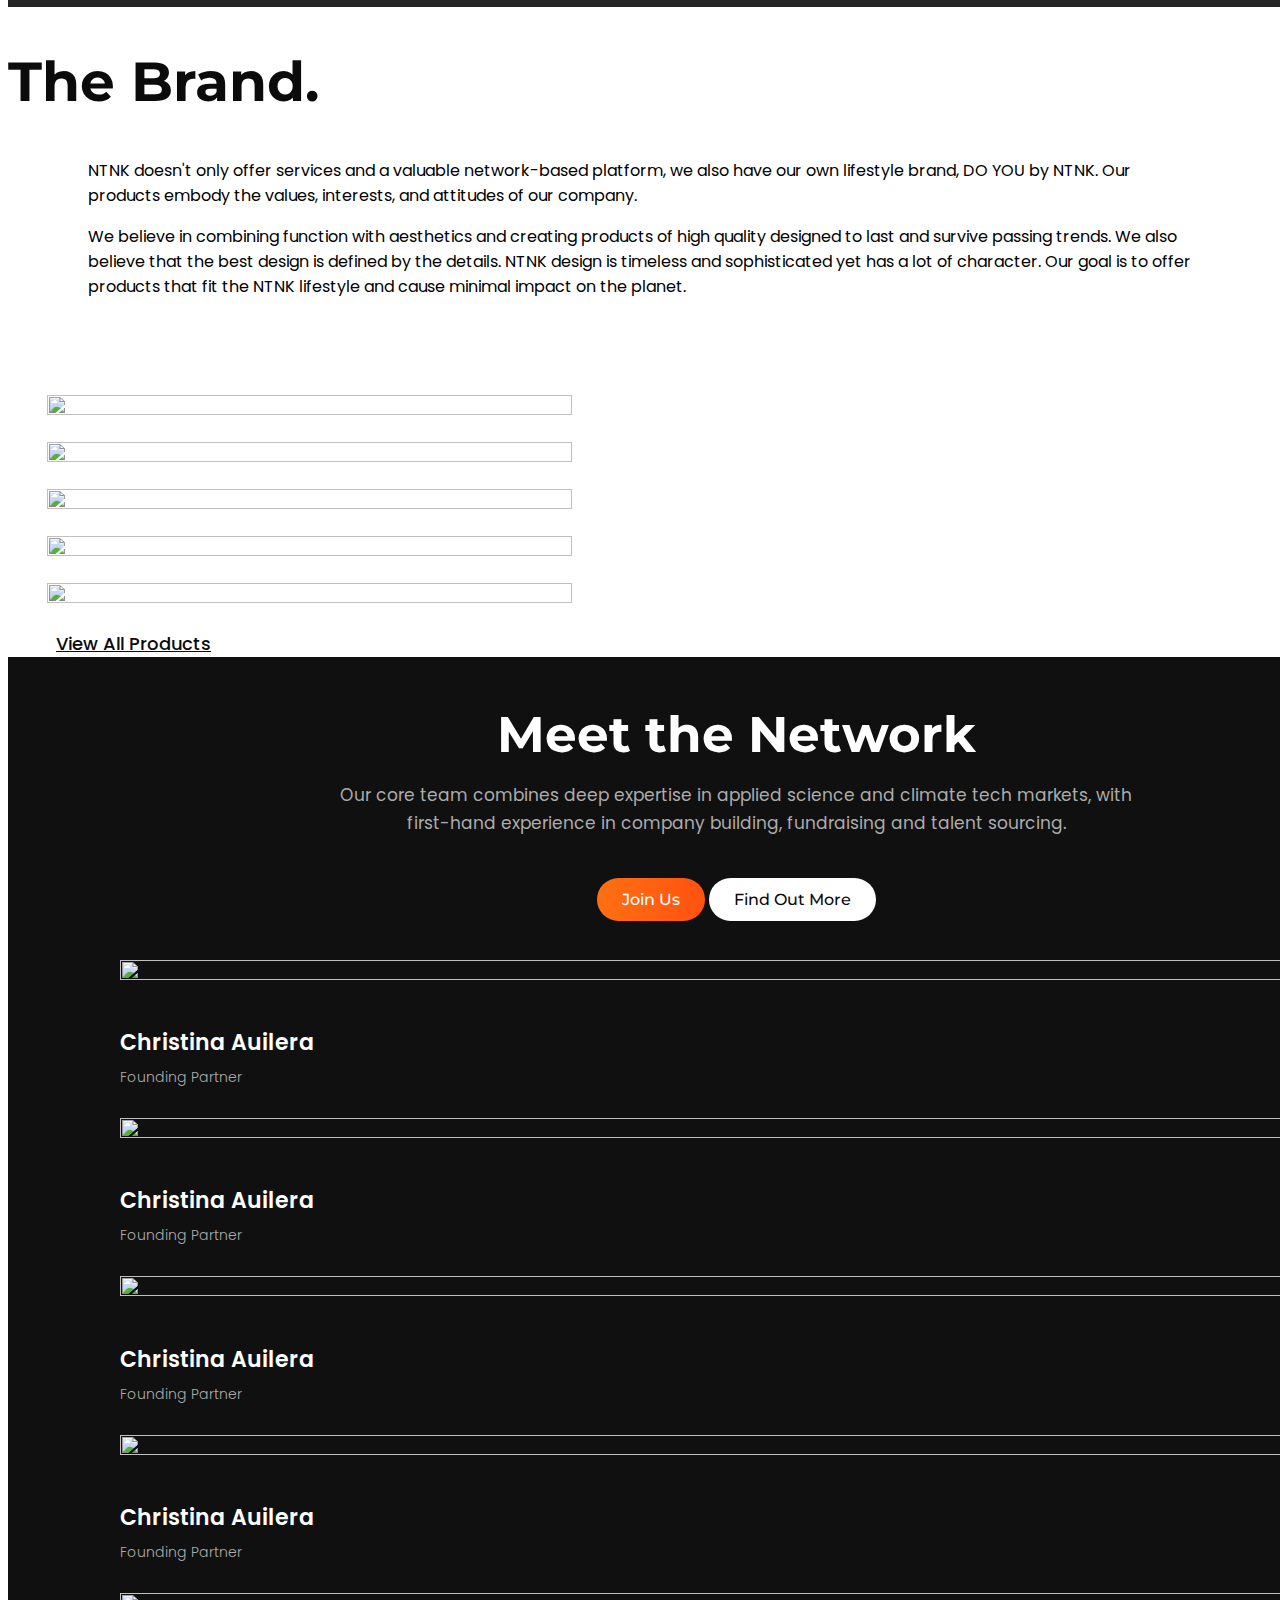
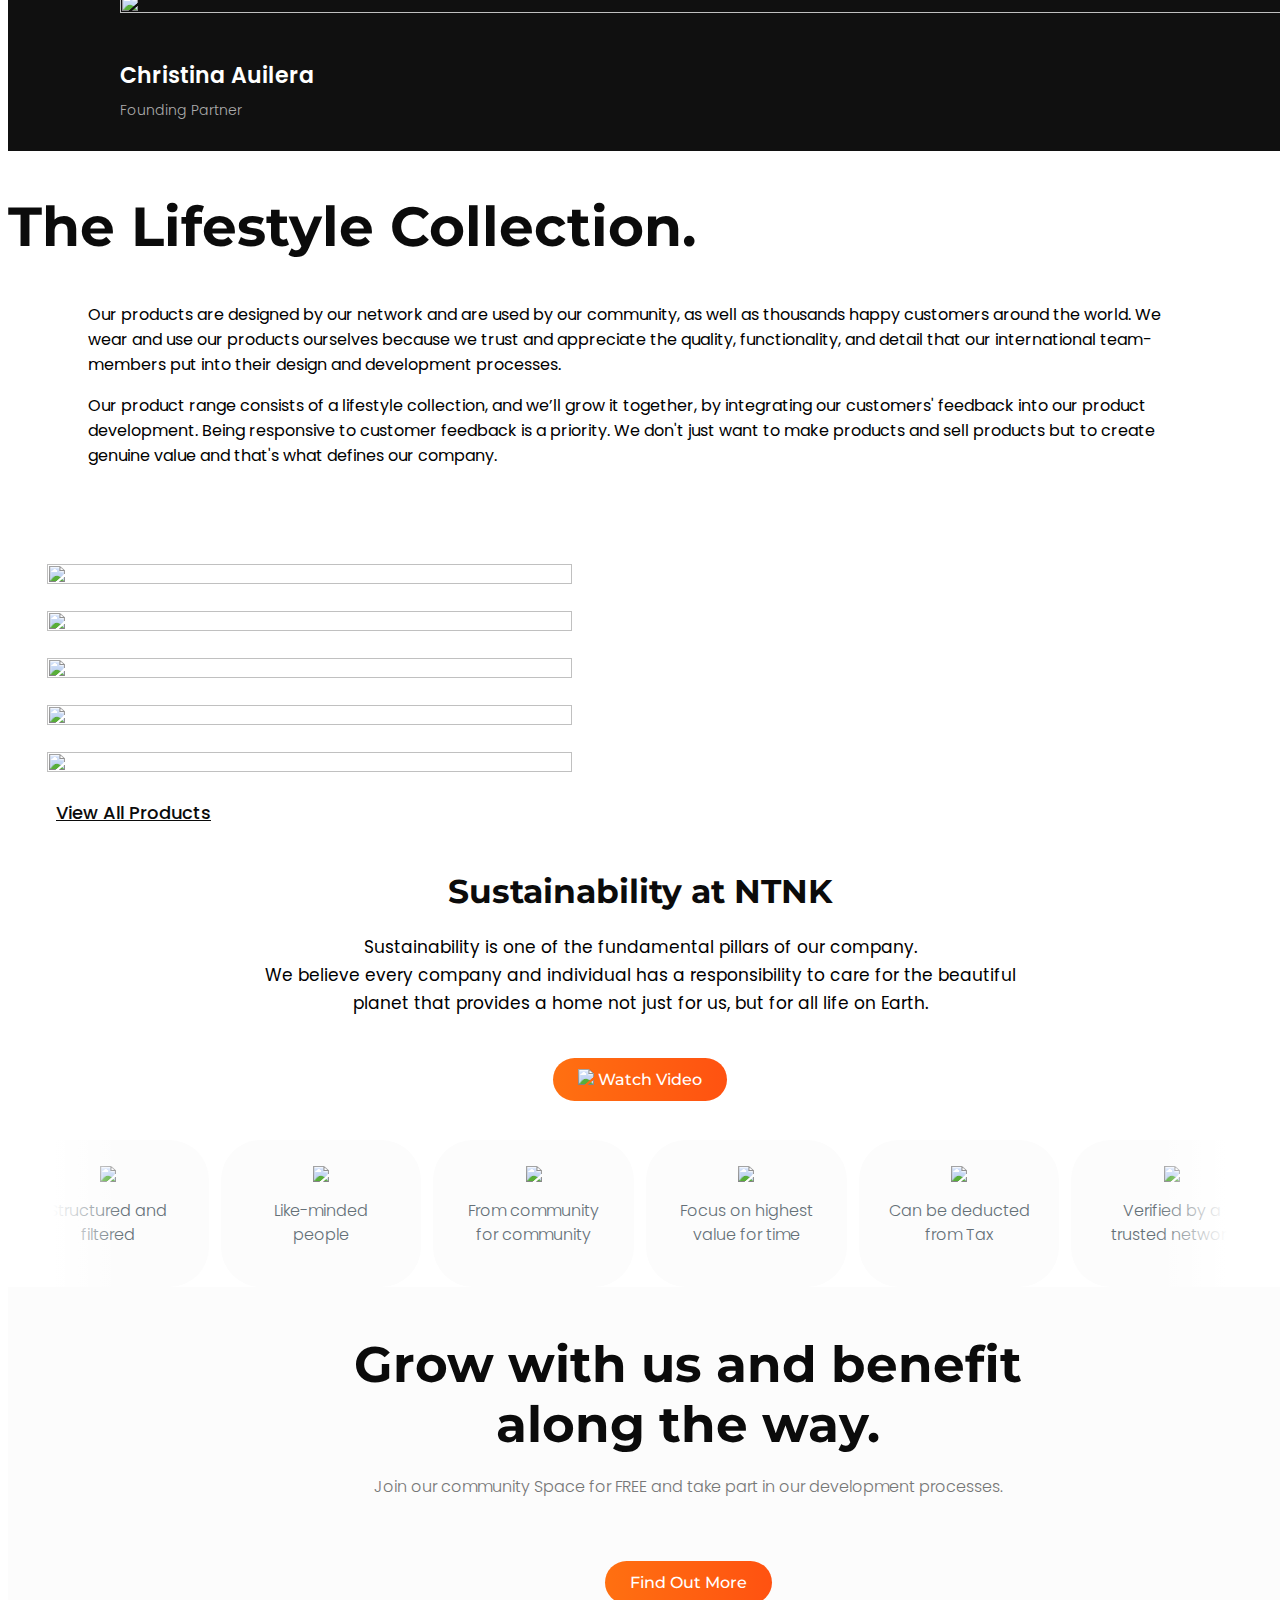
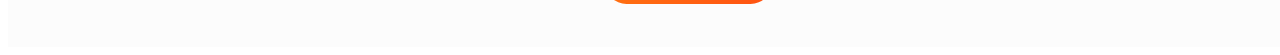
==== commit 328c559e: "more feedback" ====
--- a/about-us.html
+++ b/about-us.html
@@ -31,7 +31,7 @@
 
         <div class="custom-container">
 
-            <div class="section-title mt-5">
+            <div class="section-title">
 
                 <h4 class="gredient">Nuri Edwardo</h4>
                 <h2 class="text-capitalize">Vision & Story</h2>
--- a/assets/css/style.css
+++ b/assets/css/style.css
@@ -424,13 +424,13 @@
 
 .teaching-slider .slick-next{
 
-  right:-27%;
+  right:-20%;
 
 }
 
 .teaching-slider .slick-prev{
 
-  left:-27%;
+  left:-20%;
 
 }
 
@@ -762,6 +762,7 @@
   line-height: 20px;
   color: var(--black);
   font-family: var(--montserrat);
+  letter-spacing: -0.02em !important;
 }
 
 .title-left p {
@@ -1387,6 +1388,7 @@
 
 footer {
   position: relative;
+  padding: 20px 0;
 }
 
 .chat-button {
@@ -1472,6 +1474,7 @@
   padding: 0;
   margin: 0;
   display: flex;
+  justify-content: flex-end;
 }
 .footer-social li {
   margin-left: 20px;
@@ -2082,7 +2085,7 @@
 
 .expert-slider{
 
-  margin: 0 -10px;
+  margin: 0 -12px;
 
 }
 
@@ -2091,7 +2094,7 @@
 
   background: #FCFCFC;
 border-radius: 40px;
-margin: 0 10px;
+margin: 0 12px;
 padding: 20px;
 
 }
@@ -2117,7 +2120,7 @@
 
 .expert-slide p {
   font-weight: 300;
-  font-size: 15px;
+  font-size: 14px;
   line-height: 17px;
   color: var(--darkgrey);
   margin: 10px 0 5px;
@@ -2125,7 +2128,7 @@
 
 .expert-slide h5 {
   font-weight: 300;
-  font-size: 15px;
+  font-size: 14px;
   line-height: 17px;
   color: var(--button1);
   text-align: center;
@@ -2606,7 +2609,19 @@
 .testimonials-slide {
   background-color: #FCFCFC;
   border-radius: 34px;
-  padding: 46px;
+  padding: 40px;
+}
+
+.testimonials-slider-alt{
+
+  padding: 0 50px;
+
+}
+
+.testimonials-slider .testimonial-user img{
+
+ width: 60px; 
+
 }
 
 .testimonials-slide.color2{
@@ -2625,15 +2640,15 @@
 
 .testimonials-slide.color2 .testimonials-box {
   border-radius: 26px;
-  padding: 34px;
+  padding: 30px;
   background-color: var(--white);
 }
 
 .single-testimonial {
-  font-weight: 300;
+  font-weight: 400;
   font-size: 16px;
   line-height: 32px;
-  margin-bottom: 2rem;
+  margin-bottom: 1.5rem;
   color: var(--black);
 }
 
@@ -2645,8 +2660,8 @@
 
 .testimonial-user h4 {
   font-weight: 700;
-  font-size: 19px;
-  line-height: 25px;
+  font-size: 17px;
+  line-height: 15px;
   color: var(--black);
 }
 
@@ -2662,13 +2677,14 @@
 .testimonials-slider2,
 .product-slider,
 .join-us-slider {
-  margin: 0 -10px;
+  margin: 0 -13px;
+
 }
 
 .testimonials-slide,
 .testimonials-slide2,
 .join-us-box {
-  margin: 0 10px;
+  margin: 0 13px;
 }
 
 .product-slides{
@@ -2679,8 +2695,14 @@
 
 .testimonials-slider .slick-dots {
   bottom: -50px;
-  left: -4rem;
-}
+  left: -5%;
+}
+
+.testimonials-slider-alt .slick-dots {
+  bottom: -50px;
+  left: 0;
+}
+
 
 .testimonials-slider .slick-list,
 .product-slider .slick-list,
@@ -2772,7 +2794,7 @@
 }
 
 .legal-sidebar {
-  padding: 1rem 3rem 0 5rem;
+  padding: 1rem 3rem 0;
 }
 
 .side-menu-col {
@@ -2785,10 +2807,10 @@
 
 .side-menu-col h4 {
   font-weight: 700;
-  font-size: 22px;
+  font-size: 18px;
   line-height: 27px;
   color: var(--black);
-  margin-bottom: 20px;
+  margin-bottom: 12px;
   font-family: var(--montserrat);
 }
 
@@ -2799,13 +2821,13 @@
 }
 
 .side-menu-col li {
-  padding: 5px;
+  /* padding: 5px; */
 }
 
 .side-menu-col ul a {
   font-weight: 300;
-  font-size: 16px;
-  line-height: 24px;
+  font-size: 14px;
+  line-height: 14px;
   color: var(--darkgrey);
 }
 
@@ -2831,6 +2853,11 @@
   padding: 3rem 8rem 10rem 3rem;
 }
 
+.legal-body .title-left h3 {
+
+  line-height: 8px;
+}
+
 .legal-inner {
   padding-top: 3rem;
   border-top: 2px solid var(--white);
@@ -2841,6 +2868,7 @@
   font-size: 16px;
   line-height: 24px;
   color: var(--black);
+  letter-spacing: 0.02em !important;
 }
 
 .legal-inner .legal-div {
@@ -4635,8 +4663,8 @@
 .sidebar-accordian .clear-filter a{
 
 
-  font-weight: 500;
-  font-size: 16px;
+  font-weight: 300;
+  font-size: 15px;
   line-height: 24px;
   color: var(--darkgrey);
   text-decoration: underline !important;
@@ -5097,13 +5125,17 @@
 
 .apply-as-slider .slick-list.draggable{
 
-  padding: 30px 90px !important;
+  margin: 30px 70px !important;
+  padding: 40px 0 !important;
 
 }
 
 .apply-as-slider .apply-as-slides{
 
 position: relative;
+width: 400px;
+
+
 
 }
 
@@ -5122,6 +5154,7 @@
 .apply-as-slider .prevdiv{
 
   transform: rotate(-14.47deg);
+  
 
 
 }
@@ -5155,6 +5188,18 @@
 .apply-as-slider .slick-dots{
 
   bottom: 0;
+
+}
+
+.apply-as-slider .slick-prev{
+
+  left: -6%;
+
+}
+
+.apply-as-slider .slick-next{
+
+  right: -6%;
 
 }
 
--- a/assets/css/responsive.css
+++ b/assets/css/responsive.css
@@ -5,6 +5,10 @@
 
 @media (max-width: 767px) {
 
+    .custom-btn {
+        font-size: 15px;
+        font-weight: 300;
+    }    
  
 
     .middle-head,
@@ -96,6 +100,25 @@
 
     order: 3;
 }
+
+.our-promise {
+    padding: 3rem 0;
+}
+
+.our-promise p:last-child{
+
+    display: none;
+
+}
+
+.our-promise h3{
+
+font-weight: 500;
+font-size: 24px;
+line-height: 26px;
+
+}
+
 }
 
 /* max 767px END */
